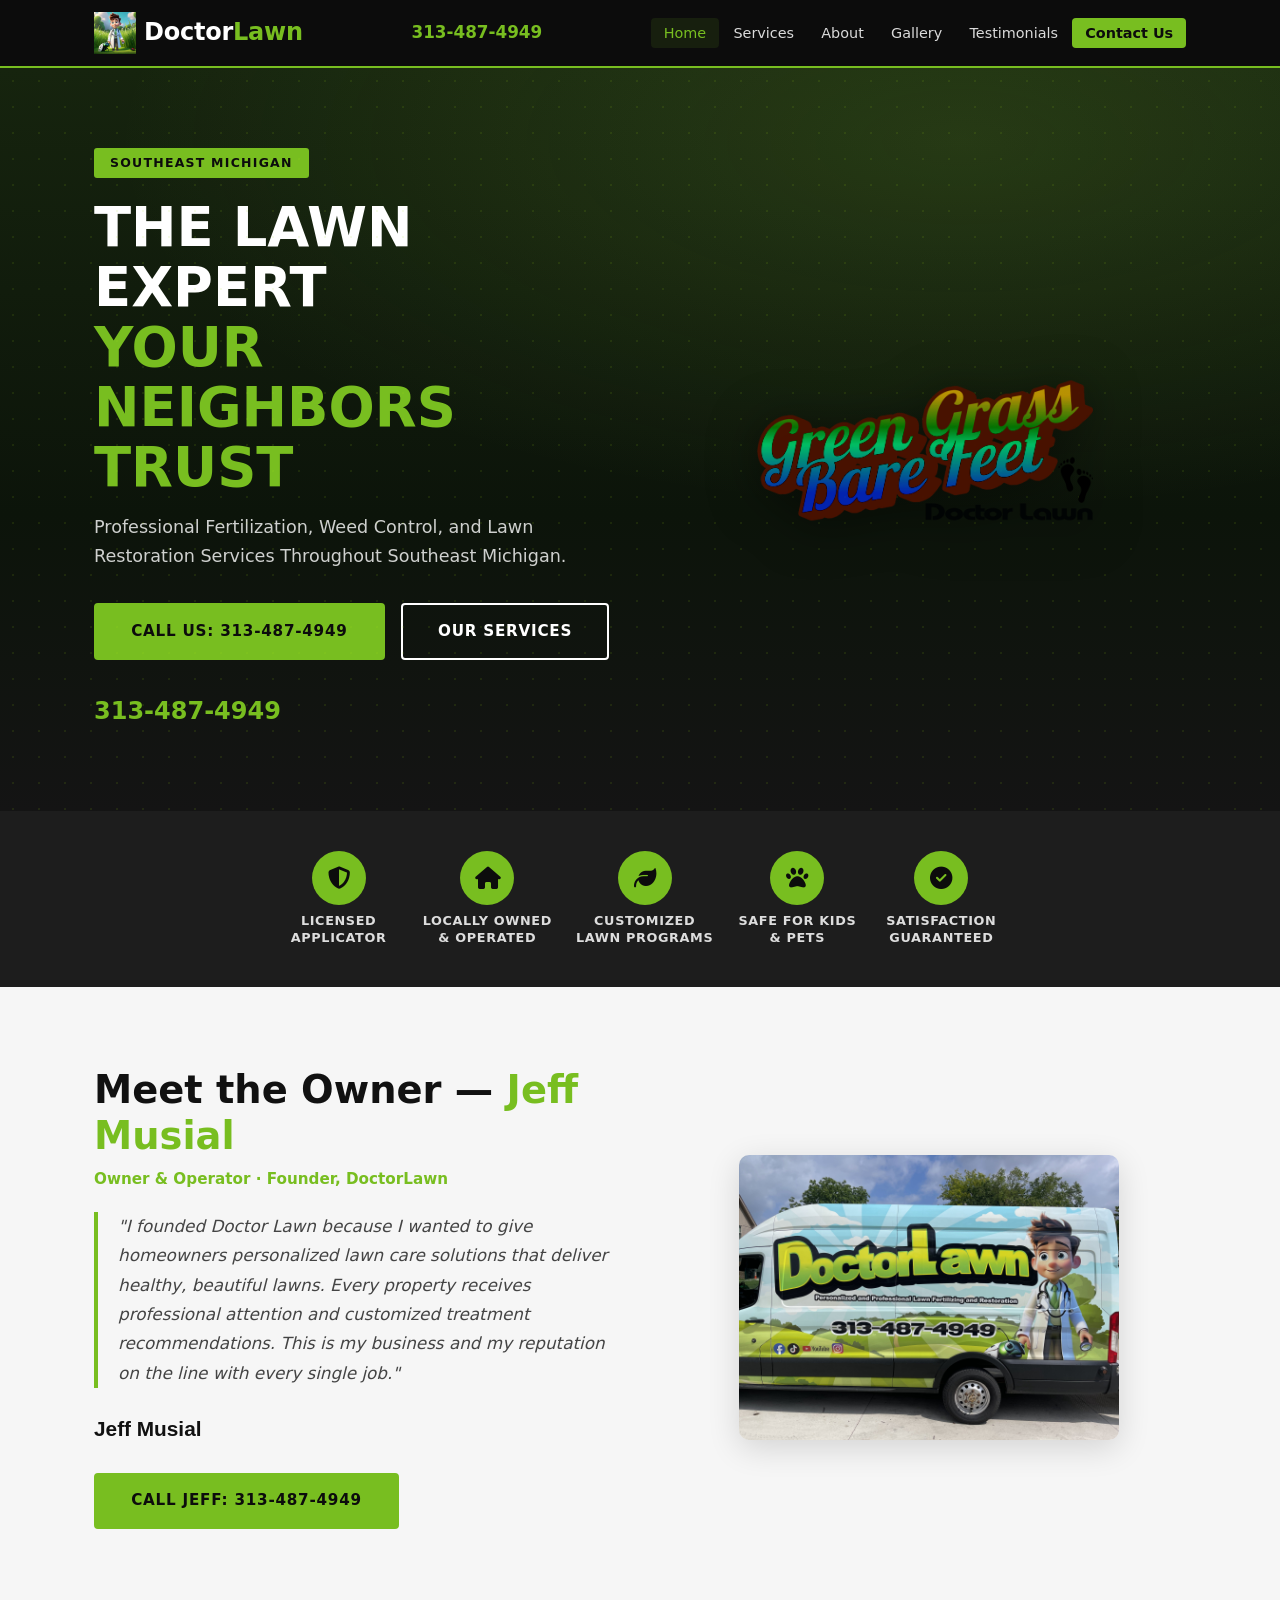
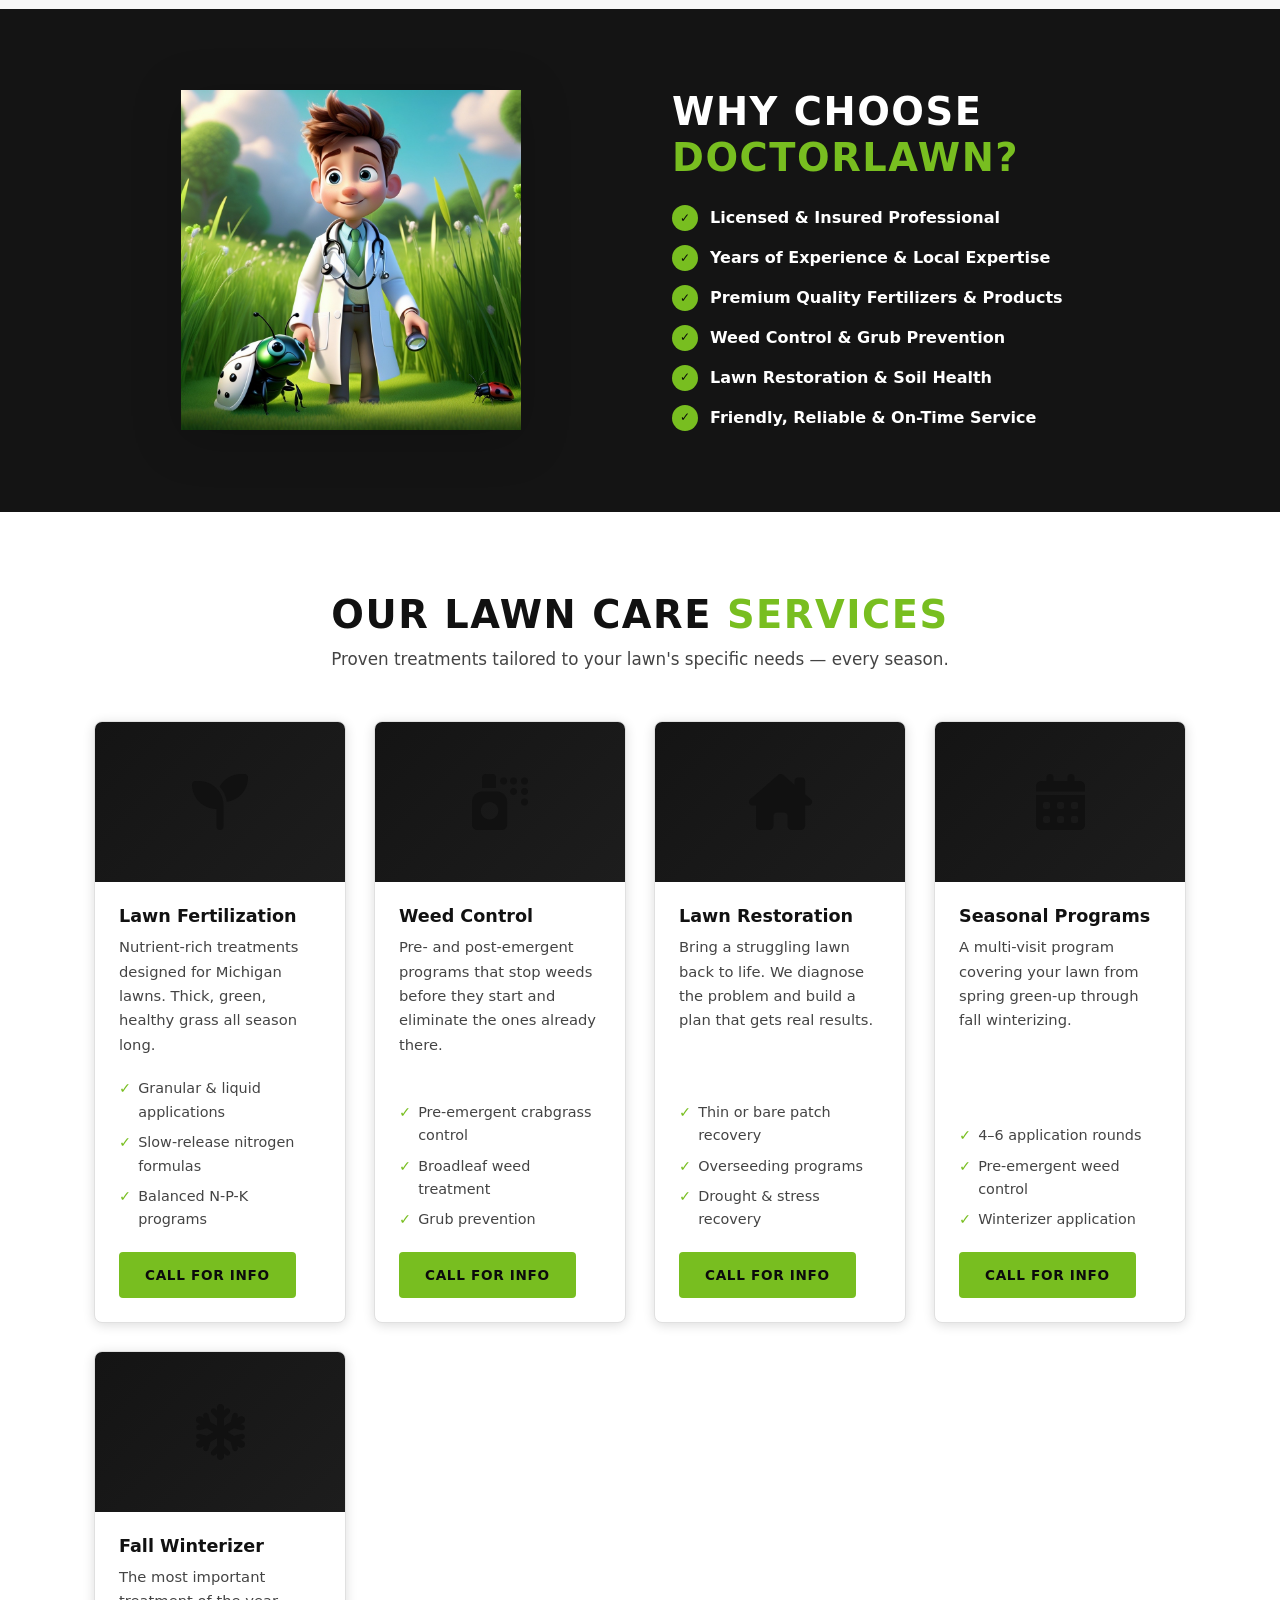
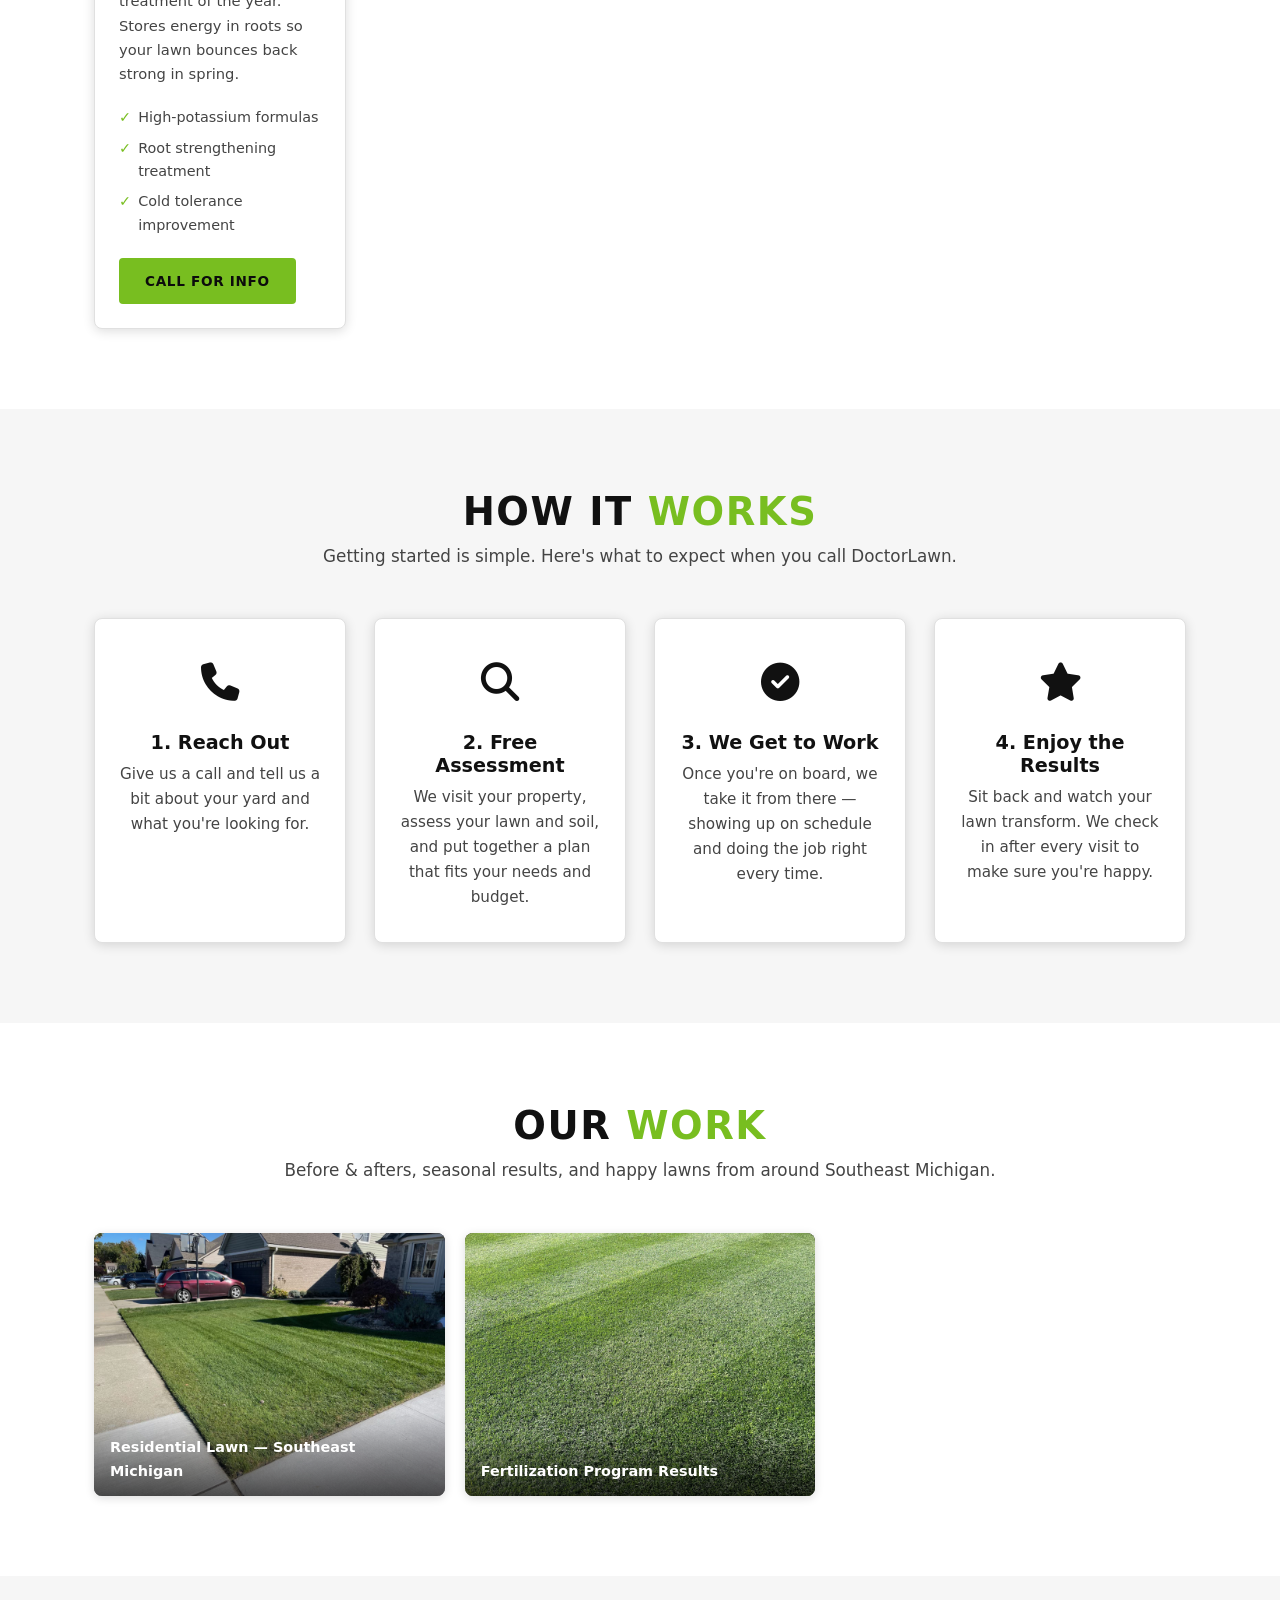
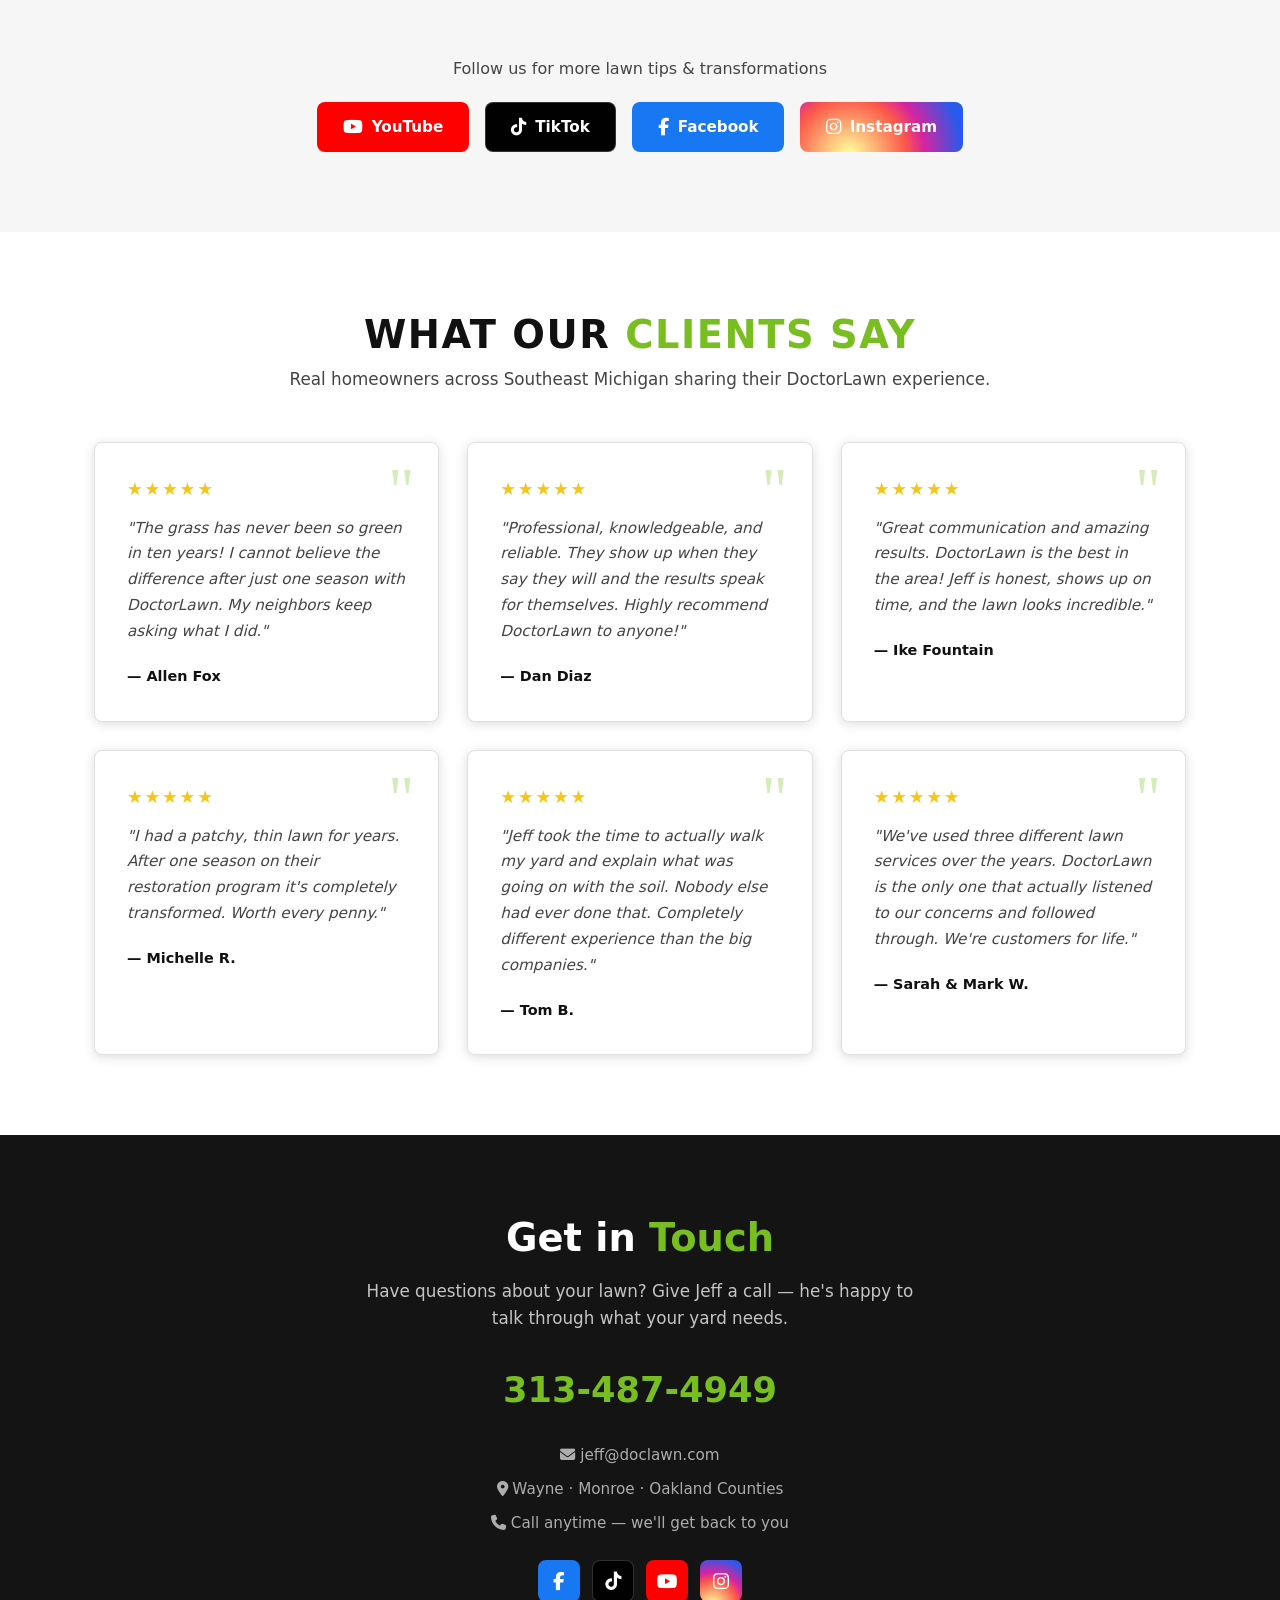
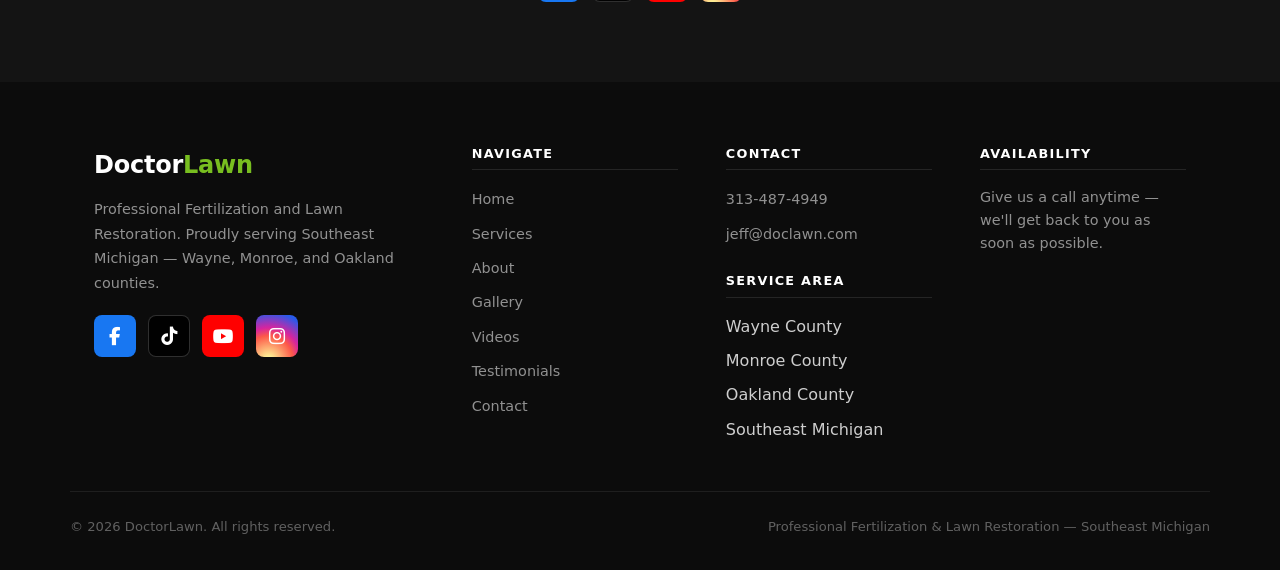
==== index.html @ 805ba4f2 "Removed Placeholders Removed Placeholder photos and Videos." ====
<!DOCTYPE html>
<html lang="en">
<head>
  <meta charset="UTF-8" />
  <meta name="viewport" content="width=device-width, initial-scale=1.0" />
  <title>DoctorLawn – The Lawn Experts Your Neighbors Trust | Southeast Michigan</title>
  <link rel="stylesheet" href="css/style.css" />
  <link rel="stylesheet" href="https://cdnjs.cloudflare.com/ajax/libs/font-awesome/6.5.1/css/all.min.css" />
</head>
<body>

  <!-- NAV -->
  <nav class="navbar" id="navbar">
    <div class="nav-inner">
      <a href="#home" class="nav-logo">
        <img src="images/doctor-mascot.jpg" alt="DoctorLawn" class="logo-mascot" onerror="this.style.display='none'">
        <div class="logo-text">Doctor<span class="logo-accent">Lawn</span></div>
      </a>
      <div class="nav-phone"><a href="tel:+13134874949">313-487-4949</a></div>
      <ul class="nav-links">
        <li><a href="#home" class="active">Home</a></li>
        <li><a href="#services">Services</a></li>
        <li><a href="#about">About</a></li>
        <li><a href="#gallery">Gallery</a></li>
        <li><a href="#testimonials">Testimonials</a></li>
        <li><a href="#contact" class="nav-cta">Contact Us</a></li>
      </ul>
      <button class="nav-toggle" aria-label="Menu">
        <span></span><span></span><span></span>
      </button>
    </div>
  </nav>

  <!-- ─── HOME ──────────────────────────────────────────── -->
  <section class="hero" id="home">
    <div class="container">
      <div class="hero-inner">
        <div class="hero-text">
          <div class="hero-badge">Southeast Michigan</div>
          <h1>The Lawn Expert<br><span>Your Neighbors Trust</span></h1>
          <p class="hero-sub">Professional Fertilization, Weed Control, and Lawn Restoration Services Throughout Southeast Michigan.</p>
          <div class="hero-actions">
            <a href="tel:+13134874949" class="btn btn-green">Call Us: 313-487-4949</a>
            <a href="#services" class="btn btn-outline-white">Our Services</a>
          </div>
          <div class="hero-phone"><a href="tel:+13134874949">313-487-4949</a></div>
        </div>
        <div class="hero-image-side">
          <img src="images/green-grass-bare-feet.png" alt="Green Grass Bare Feet — DoctorLawn" class="hero-tagline-img">
        </div>
      </div>
    </div>
  </section>

  <!-- TRUST BADGES -->
  <div class="trust-strip">
    <div class="container">
      <div class="trust-badges">
        <div class="trust-badge">
          <div class="badge-icon"><i class="fas fa-shield-halved"></i></div>
          <span>Licensed<br>Applicator</span>
        </div>
        <div class="trust-badge">
          <div class="badge-icon"><i class="fas fa-house"></i></div>
          <span>Locally Owned<br>&amp; Operated</span>
        </div>
        <div class="trust-badge">
          <div class="badge-icon"><i class="fas fa-leaf"></i></div>
          <span>Customized<br>Lawn Programs</span>
        </div>
        <div class="trust-badge">
          <div class="badge-icon"><i class="fas fa-paw"></i></div>
          <span>Safe for Kids<br>&amp; Pets</span>
        </div>
        <div class="trust-badge">
          <div class="badge-icon"><i class="fas fa-circle-check"></i></div>
          <span>Satisfaction<br>Guaranteed</span>
        </div>
      </div>
    </div>
  </div>

  <!-- ─── ABOUT ─────────────────────────────────────────── -->
  <section class="owner-section" id="about">
    <div class="container">
      <div class="owner-grid">
        <div class="owner-text-side">
          <h2>Meet the Owner — <span>Jeff Musial</span></h2>
          <div class="owner-title">Owner &amp; Operator · Founder, DoctorLawn</div>
          <p class="owner-quote">
            "I founded Doctor Lawn because I wanted to give homeowners personalized lawn care solutions that deliver healthy, beautiful lawns. Every property receives professional attention and customized treatment recommendations. This is my business and my reputation on the line with every single job."
          </p>
          <div class="owner-sig">Jeff Musial</div>
          <br>
          <a href="tel:+13134874949" class="btn btn-green">Call Jeff: 313-487-4949</a>
        </div>
        <div class="owner-image-side">
          <img src="images/van.jpg" alt="DoctorLawn Service Van">
        </div>
      </div>
    </div>
  </section>

  <!-- WHY CHOOSE (part of About) -->
  <section class="bg-dark">
    <div class="container">
      <div class="why-grid">
        <div class="why-mascot">
          <img src="images/doctor-mascot.jpg" alt="DoctorLawn Mascot" onerror="this.outerHTML='<div class=\'why-mascot-placeholder\'><div class=\'mascot-icon\'><i class=\'fas fa-stethoscope\'></i></div><span>Doctor Mascot<br>(images/doctor-mascot.jpg)</span></div>'">
        </div>
        <div>
          <h2 class="section-title" style="text-align:left; color:#fff;">Why Choose <span class="accent">DoctorLawn?</span></h2>
          <div class="why-list">
            <div class="why-item"><div class="check">✓</div> Licensed &amp; Insured Professional</div>
            <div class="why-item"><div class="check">✓</div> Years of Experience &amp; Local Expertise</div>
            <div class="why-item"><div class="check">✓</div> Premium Quality Fertilizers &amp; Products</div>
            <div class="why-item"><div class="check">✓</div> Weed Control &amp; Grub Prevention</div>
            <div class="why-item"><div class="check">✓</div> Lawn Restoration &amp; Soil Health</div>
            <div class="why-item"><div class="check">✓</div> Friendly, Reliable &amp; On-Time Service</div>
          </div>
        </div>
      </div>
    </div>
  </section>

  <!-- ─── SERVICES ──────────────────────────────────────── -->
  <section id="services">
    <div class="container">
      <h2 class="section-title">Our Lawn Care <span class="accent">Services</span></h2>
      <p class="section-subtitle">Proven treatments tailored to your lawn's specific needs — every season.</p>
      <div class="services-grid">

        <div class="service-card">
          <div class="service-thumb"><i class="fas fa-seedling"></i></div>
          <div class="service-body">
            <h3>Lawn Fertilization</h3>
            <p>Nutrient-rich treatments designed for Michigan lawns. Thick, green, healthy grass all season long.</p>
            <ul class="service-list">
              <li>Granular &amp; liquid applications</li>
              <li>Slow-release nitrogen formulas</li>
              <li>Balanced N-P-K programs</li>
            </ul>
            <a href="tel:+13134874949" class="btn btn-green">Call for Info</a>
          </div>
        </div>

        <div class="service-card">
          <div class="service-thumb"><i class="fas fa-spray-can"></i></div>
          <div class="service-body">
            <h3>Weed Control</h3>
            <p>Pre- and post-emergent programs that stop weeds before they start and eliminate the ones already there.</p>
            <ul class="service-list">
              <li>Pre-emergent crabgrass control</li>
              <li>Broadleaf weed treatment</li>
              <li>Grub prevention</li>
            </ul>
            <a href="tel:+13134874949" class="btn btn-green">Call for Info</a>
          </div>
        </div>

        <div class="service-card">
          <div class="service-thumb"><i class="fas fa-house-chimney"></i></div>
          <div class="service-body">
            <h3>Lawn Restoration</h3>
            <p>Bring a struggling lawn back to life. We diagnose the problem and build a plan that gets real results.</p>
            <ul class="service-list">
              <li>Thin or bare patch recovery</li>
              <li>Overseeding programs</li>
              <li>Drought &amp; stress recovery</li>
            </ul>
            <a href="tel:+13134874949" class="btn btn-green">Call for Info</a>
          </div>
        </div>

        <div class="service-card">
          <div class="service-thumb"><i class="fas fa-calendar-days"></i></div>
          <div class="service-body">
            <h3>Seasonal Programs</h3>
            <p>A multi-visit program covering your lawn from spring green-up through fall winterizing.</p>
            <ul class="service-list">
              <li>4–6 application rounds</li>
              <li>Pre-emergent weed control</li>
              <li>Winterizer application</li>
            </ul>
            <a href="tel:+13134874949" class="btn btn-green">Call for Info</a>
          </div>
        </div>

        <div class="service-card">
          <div class="service-thumb"><i class="fas fa-snowflake"></i></div>
          <div class="service-body">
            <h3>Fall Winterizer</h3>
            <p>The most important treatment of the year. Stores energy in roots so your lawn bounces back strong in spring.</p>
            <ul class="service-list">
              <li>High-potassium formulas</li>
              <li>Root strengthening treatment</li>
              <li>Cold tolerance improvement</li>
            </ul>
            <a href="tel:+13134874949" class="btn btn-green">Call for Info</a>
          </div>
        </div>

      </div>
    </div>
  </section>

  <!-- HOW IT WORKS -->
  <section class="bg-gray">
    <div class="container">
      <h2 class="section-title">How It <span class="accent">Works</span></h2>
      <p class="section-subtitle">Getting started is simple. Here's what to expect when you call DoctorLawn.</p>
      <div class="features-grid">
        <div class="feature-card">
          <div class="feature-icon"><i class="fas fa-phone"></i></div>
          <h3>1. Reach Out</h3>
          <p>Give us a call and tell us a bit about your yard and what you're looking for.</p>
        </div>
        <div class="feature-card">
          <div class="feature-icon"><i class="fas fa-magnifying-glass"></i></div>
          <h3>2. Free Assessment</h3>
          <p>We visit your property, assess your lawn and soil, and put together a plan that fits your needs and budget.</p>
        </div>
        <div class="feature-card">
          <div class="feature-icon"><i class="fas fa-circle-check"></i></div>
          <h3>3. We Get to Work</h3>
          <p>Once you're on board, we take it from there — showing up on schedule and doing the job right every time.</p>
        </div>
        <div class="feature-card">
          <div class="feature-icon"><i class="fas fa-star"></i></div>
          <h3>4. Enjoy the Results</h3>
          <p>Sit back and watch your lawn transform. We check in after every visit to make sure you're happy.</p>
        </div>
      </div>
    </div>
  </section>

  <!-- ─── GALLERY ────────────────────────────────────────── -->
  <section id="gallery">
    <div class="container">
      <h2 class="section-title">Our <span class="accent">Work</span></h2>
      <p class="section-subtitle">Before &amp; afters, seasonal results, and happy lawns from around Southeast Michigan.</p>
      <div class="gallery-grid">
        <div class="gallery-item gallery-item--photo">
          <img src="images/gallery-1.jpg" alt="Healthy residential lawn — DoctorLawn">
          <div class="gallery-caption">Residential Lawn — Southeast Michigan</div>
        </div>
        <div class="gallery-item gallery-item--photo">
          <img src="images/gallery-2.jpg" alt="Lush green lawn results — DoctorLawn">
          <div class="gallery-caption">Fertilization Program Results</div>
        </div>
        <!--
        <div class="gallery-item">
          <i class="fas fa-image"></i>
          <div class="gallery-caption">Residential Lawn — Week 6</div>
        </div>
        <div class="gallery-item">
          <i class="fas fa-image"></i>
          <div class="gallery-caption">Weed Control Results</div>
        </div>
        <div class="gallery-item">
          <i class="fas fa-image"></i>
          <div class="gallery-caption">Lawn Restoration — 8 Week Progress</div>
        </div>
        <div class="gallery-item">
          <i class="fas fa-image"></i>
          <div class="gallery-caption">Fall Winterizer — Ready for Spring</div>
        </div>
        <div class="gallery-item">
          <i class="fas fa-image"></i>
          <div class="gallery-caption">New Client — End of First Season</div>
        </div>
        <div class="gallery-item">
          <i class="fas fa-image"></i>
          <div class="gallery-caption">Summer Stress Recovery</div>
        </div>
        -->
      </div>
    </div>
  </section>

  <!-- ─── VIDEOS (placeholder content — hidden until real videos are ready) ───
  <section class="bg-gray" id="videos">
    <div class="container">
      <h2 class="section-title">See Our <span class="accent">Work in Action</span></h2>
      <p class="section-subtitle">Watch lawn transformations and tips from the DoctorLawn team.</p>
      <div class="video-grid">
        To add a real YouTube video, replace the inner div with:
             <iframe src="https://www.youtube.com/embed/YOUR_VIDEO_ID" allowfullscreen></iframe>
        <div class="video-thumb">
          <div class="video-placeholder">
            <div class="play-btn">▶</div>
            <span>Lawn Transformation<br>Step by Step</span>
          </div>
        </div>
        <div class="video-thumb">
          <div class="video-placeholder">
            <div class="play-btn">▶</div>
            <span>Fertilization Process<br>How We Do It</span>
          </div>
        </div>
        <div class="video-thumb">
          <div class="video-placeholder">
            <div class="play-btn">▶</div>
            <span>Spring Lawn Care Tips<br>From Jeff</span>
          </div>
        </div>
        <div class="video-thumb">
          <div class="video-placeholder">
            <div class="play-btn">▶</div>
            <span>Weed Control<br>Before &amp; After</span>
          </div>
        </div>
        <div class="video-thumb">
          <div class="video-placeholder">
            <div class="play-btn">▶</div>
            <span>Customer Testimonial<br>Wayne County</span>
          </div>
        </div>
        <div class="video-thumb">
          <div class="video-placeholder">
            <div class="play-btn">▶</div>
            <span>Fall Winterizer<br>Why It Matters</span>
          </div>
        </div>
      </div>
    </div>
  </section>
  -->

  <!-- ─── SOCIAL FOLLOW ──────────────────────────────────── -->
  <section class="bg-gray">
    <div class="container" style="text-align:center;">
      <p style="color:var(--text-mid); margin-bottom:1.25rem;">Follow us for more lawn tips &amp; transformations</p>
      <div class="social-follow-btns">
        <a href="https://www.youtube.com/@DoctorLawnfertilizing" class="social-follow-btn yt" target="_blank" rel="noopener"><i class="fab fa-youtube"></i> YouTube</a>
        <a href="https://www.tiktok.com/@doctorlawnjeff" class="social-follow-btn tt" target="_blank" rel="noopener"><i class="fab fa-tiktok"></i> TikTok</a>
        <a href="https://www.facebook.com/profile.php?id=61556642195997" class="social-follow-btn fb" target="_blank" rel="noopener"><i class="fab fa-facebook-f"></i> Facebook</a>
        <a href="https://www.instagram.com/doctorlawnjeff/" class="social-follow-btn ig" target="_blank" rel="noopener"><i class="fab fa-instagram"></i> Instagram</a>
      </div>
    </div>
  </section>

  <!-- ─── TESTIMONIALS ──────────────────────────────────── -->
  <section id="testimonials">
    <div class="container">
      <h2 class="section-title">What Our <span class="accent">Clients Say</span></h2>
      <p class="section-subtitle">Real homeowners across Southeast Michigan sharing their DoctorLawn experience.</p>
      <div class="testimonials-grid">

        <div class="testimonial-card">
          <div class="testimonial-stars">★★★★★</div>
          <p class="testimonial-text">"The grass has never been so green in ten years! I cannot believe the difference after just one season with DoctorLawn. My neighbors keep asking what I did."</p>
          <div class="testimonial-author">— Allen Fox</div>
        </div>

        <div class="testimonial-card">
          <div class="testimonial-stars">★★★★★</div>
          <p class="testimonial-text">"Professional, knowledgeable, and reliable. They show up when they say they will and the results speak for themselves. Highly recommend DoctorLawn to anyone!"</p>
          <div class="testimonial-author">— Dan Diaz</div>
        </div>

        <div class="testimonial-card">
          <div class="testimonial-stars">★★★★★</div>
          <p class="testimonial-text">"Great communication and amazing results. DoctorLawn is the best in the area! Jeff is honest, shows up on time, and the lawn looks incredible."</p>
          <div class="testimonial-author">— Ike Fountain</div>
        </div>

        <div class="testimonial-card">
          <div class="testimonial-stars">★★★★★</div>
          <p class="testimonial-text">"I had a patchy, thin lawn for years. After one season on their restoration program it's completely transformed. Worth every penny."</p>
          <div class="testimonial-author">— Michelle R.</div>
        </div>

        <div class="testimonial-card">
          <div class="testimonial-stars">★★★★★</div>
          <p class="testimonial-text">"Jeff took the time to actually walk my yard and explain what was going on with the soil. Nobody else had ever done that. Completely different experience than the big companies."</p>
          <div class="testimonial-author">— Tom B.</div>
        </div>

        <div class="testimonial-card">
          <div class="testimonial-stars">★★★★★</div>
          <p class="testimonial-text">"We've used three different lawn services over the years. DoctorLawn is the only one that actually listened to our concerns and followed through. We're customers for life."</p>
          <div class="testimonial-author">— Sarah &amp; Mark W.</div>
        </div>

      </div>
    </div>
  </section>

  <!-- ─── CONTACT ────────────────────────────────────────── -->
  <section class="eval-section" id="contact">
    <div class="container">
      <div class="contact-info-block">
        <h2>Get in <span>Touch</span></h2>
        <p>Have questions about your lawn? Give Jeff a call — he's happy to talk through what your yard needs.</p>
        <div class="phone-big"><a href="tel:+13134874949">313-487-4949</a></div>
        <div class="contact-details">
          <a href="mailto:jeff@doclawn.com"><i class="fas fa-envelope"></i> jeff@doclawn.com</a>
          <span><i class="fas fa-location-dot"></i> Wayne · Monroe · Oakland Counties</span>
          <span><i class="fas fa-phone"></i> Call anytime — we'll get back to you</span>
        </div>
        <div class="social-links" style="margin-top:1.5rem; justify-content:center;">
          <a href="https://www.facebook.com/profile.php?id=61556642195997" class="social-link fb" aria-label="Facebook" target="_blank" rel="noopener"><i class="fab fa-facebook-f"></i></a>
          <a href="https://www.tiktok.com/@doctorlawnjeff" class="social-link tt" aria-label="TikTok" target="_blank" rel="noopener"><i class="fab fa-tiktok"></i></a>
          <a href="https://www.youtube.com/@DoctorLawnfertilizing" class="social-link yt" aria-label="YouTube" target="_blank" rel="noopener"><i class="fab fa-youtube"></i></a>
          <a href="https://www.instagram.com/doctorlawnjeff/" class="social-link ig" aria-label="Instagram" target="_blank" rel="noopener"><i class="fab fa-instagram"></i></a>
        </div>
      </div>
    </div>
  </section>

  <!-- FOOTER -->
  <footer class="footer">
    <div class="footer-inner container">
      <div class="footer-brand">
        <div class="logo-text">Doctor<span class="logo-accent">Lawn</span></div>
        <p>Professional Fertilization and Lawn Restoration. Proudly serving Southeast Michigan — Wayne, Monroe, and Oakland counties.</p>
        <div class="social-links">
          <a href="https://www.facebook.com/profile.php?id=61556642195997" class="social-link fb" aria-label="Facebook" target="_blank" rel="noopener"><i class="fab fa-facebook-f"></i></a>
          <a href="https://www.tiktok.com/@doctorlawnjeff" class="social-link tt" aria-label="TikTok" target="_blank" rel="noopener"><i class="fab fa-tiktok"></i></a>
          <a href="https://www.youtube.com/@DoctorLawnfertilizing" class="social-link yt" aria-label="YouTube" target="_blank" rel="noopener"><i class="fab fa-youtube"></i></a>
          <a href="https://www.instagram.com/doctorlawnjeff/" class="social-link ig" aria-label="Instagram" target="_blank" rel="noopener"><i class="fab fa-instagram"></i></a>
        </div>
      </div>
      <div class="footer-col">
        <h4>Navigate</h4>
        <ul>
          <li><a href="#home">Home</a></li>
          <li><a href="#services">Services</a></li>
          <li><a href="#about">About</a></li>
          <li><a href="#gallery">Gallery</a></li>
          <li><a href="#videos">Videos</a></li>
          <li><a href="#testimonials">Testimonials</a></li>
          <li><a href="#contact">Contact</a></li>
        </ul>
      </div>
      <div class="footer-col">
        <h4>Contact</h4>
        <ul>
          <li><a href="tel:+13134874949">313-487-4949</a></li>
          <li><a href="mailto:jeff@doclawn.com">jeff@doclawn.com</a></li>
        </ul>
        <br>
        <h4>Service Area</h4>
        <ul>
          <li>Wayne County</li>
          <li>Monroe County</li>
          <li>Oakland County</li>
          <li>Southeast Michigan</li>
        </ul>
      </div>
      <div class="footer-col">
        <h4>Availability</h4>
        <p style="color:rgba(255,255,255,0.55); font-size:0.9rem; line-height:1.6;">Give us a call anytime — we'll get back to you as soon as possible.</p>
      </div>
    </div>
    <div class="footer-bottom">
      <span>&copy; 2026 DoctorLawn. All rights reserved.</span>
      <span>Professional Fertilization &amp; Lawn Restoration — Southeast Michigan</span>
    </div>
  </footer>

  <script src="js/main.js"></script>
</body>
</html>
---- css/style.css ----
/* ── Reset & Base ─────────────────────────────────────── */
*, *::before, *::after { box-sizing: border-box; margin: 0; padding: 0; }

:root {
  --green:        #78BE20;
  --green-hover:  #69aa1c;
  --green-dark:   #4d8a14;
  --black:        #0c0c0c;
  --dark:         #141414;
  --dark-2:       #1d1d1d;
  --dark-3:       #2a2a2a;
  --white:        #ffffff;
  --off-white:    #f6f6f6;
  --gray:         #f0f0f0;
  --text:         #111111;
  --text-mid:     #444444;
  --text-light:   #888888;
  --border:       #e0e0e0;
  --shadow:       rgba(0,0,0,0.14);
}

html { scroll-behavior: smooth; overflow-x: hidden; }

body {
  font-family: 'Segoe UI', system-ui, sans-serif;
  background: var(--white);
  color: var(--text);
  line-height: 1.65;
  overflow-x: hidden;
}

a { color: inherit; text-decoration: none; }
img { display: block; max-width: 100%; }
ul { list-style: none; }

/* ── Typography ───────────────────────────────────────── */
h1, h2, h3, h4 { line-height: 1.2; font-weight: 800; }
h1 { font-size: clamp(2rem, 5vw, 3.4rem); }
h2 { font-size: clamp(1.6rem, 3vw, 2.4rem); }
h3 { font-size: 1.2rem; }

.section-title {
  text-align: center;
  color: var(--text);
  margin-bottom: 0.5rem;
  text-transform: uppercase;
  letter-spacing: 0.04em;
}
.section-subtitle {
  text-align: center;
  color: var(--text-mid);
  margin-bottom: 3rem;
  font-size: 1.05rem;
}
.section-title .accent { color: var(--green); }

/* ── Layout ───────────────────────────────────────────── */
.container { max-width: 1140px; margin: 0 auto; padding: 0 1.5rem; }
section { padding: 5rem 0; }
section.bg-gray { background: var(--off-white); }
section.bg-dark { background: var(--dark); color: var(--white); }

/* Offset anchor scroll so sections land below the sticky navbar */
section[id] { scroll-margin-top: 68px; }

/* ── Buttons ──────────────────────────────────────────── */
.btn {
  display: inline-block;
  padding: 0.85rem 2.2rem;
  border-radius: 4px;
  font-weight: 700;
  font-size: 0.95rem;
  cursor: pointer;
  transition: background 0.2s, transform 0.1s;
  text-transform: uppercase;
  letter-spacing: 0.05em;
}
.btn:active { transform: scale(0.98); }
.btn-green {
  background: var(--green);
  color: var(--black);
  border: 2px solid var(--green);
}
.btn-green:hover { background: var(--green-hover); border-color: var(--green-hover); }
.btn-outline-white {
  background: transparent;
  color: var(--white);
  border: 2px solid var(--white);
}
.btn-outline-white:hover { background: var(--white); color: var(--black); }
.btn-outline-green {
  background: transparent;
  color: var(--green);
  border: 2px solid var(--green);
}
.btn-outline-green:hover { background: var(--green); color: var(--black); }

/* ── Navigation ───────────────────────────────────────── */
.navbar {
  position: sticky;
  top: 0;
  z-index: 200;
  background: var(--black);
  border-bottom: 2px solid var(--green);
}
.nav-inner {
  display: flex;
  align-items: center;
  justify-content: space-between;
  padding: 0.75rem 1.5rem;
  max-width: 1140px;
  margin: 0 auto;
  gap: 1rem;
}
.nav-logo {
  display: flex;
  align-items: center;
  gap: 0.5rem;
  flex-shrink: 0;
}
.nav-logo .logo-mascot {
  height: 42px;
  width: auto;
}
.logo-text {
  font-size: 1.5rem;
  font-weight: 800;
  color: var(--white);
  letter-spacing: -0.01em;
}
.logo-text .logo-accent { color: var(--green); }
.nav-phone {
  font-weight: 700;
  font-size: 1.05rem;
  color: var(--green);
  flex-shrink: 0;
}
.nav-phone a { color: var(--green); }
.nav-links {
  display: flex;
  gap: 0.1rem;
  align-items: center;
}
.nav-links a {
  padding: 0.45rem 0.8rem;
  border-radius: 4px;
  color: rgba(255,255,255,0.85);
  font-weight: 500;
  font-size: 0.9rem;
  transition: color 0.2s, background 0.2s;
  white-space: nowrap;
}
.nav-links a:hover, .nav-links a.active {
  color: var(--green);
  background: rgba(120,190,32,0.1);
}
.nav-cta {
  background: var(--green) !important;
  color: var(--black) !important;
  font-weight: 700 !important;
  border-radius: 4px;
}
.nav-cta:hover { background: var(--green-hover) !important; }

/* Hamburger */
.nav-toggle {
  display: none;
  flex-direction: column;
  gap: 5px;
  background: none;
  border: none;
  cursor: pointer;
  padding: 4px;
  flex-shrink: 0;
}
.nav-toggle span {
  display: block;
  width: 26px;
  height: 2px;
  background: var(--white);
  border-radius: 2px;
  transition: transform 0.2s, opacity 0.2s;
}

/* ── Hero ─────────────────────────────────────────────── */
.hero {
  position: relative;
  background:
    radial-gradient(120% 90% at 75% 10%, rgba(141,198,63,.15), transparent 55%),
    linear-gradient(180deg, #16240e 0%, #0c140a 60%, var(--dark) 100%);
  color: var(--white);
  padding: 5rem 0;
  min-height: 560px;
  display: flex;
  align-items: center;
  overflow: hidden;
}
.hero::before {
  content: '';
  position: absolute;
  inset: 0;
  background-image: radial-gradient(rgba(164,224,18,.10) 1px, transparent 1px);
  background-size: 26px 26px;
  pointer-events: none;
}
.hero-inner {
  display: grid;
  grid-template-columns: 1fr 1fr;
  gap: 3rem;
  align-items: center;
}
.hero-badge {
  display: inline-block;
  background: var(--green);
  color: var(--black);
  font-size: 0.78rem;
  font-weight: 700;
  letter-spacing: 0.1em;
  text-transform: uppercase;
  padding: 0.3rem 1rem;
  border-radius: 3px;
  margin-bottom: 1.25rem;
}
.hero h1 {
  color: var(--white);
  margin-bottom: 1rem;
  text-transform: uppercase;
  line-height: 1.1;
}
.hero h1 span { color: var(--green); }
.hero-sub {
  font-size: 1.1rem;
  color: rgba(255,255,255,0.8);
  margin-bottom: 2rem;
  max-width: 500px;
}
.hero-actions { display: flex; gap: 1rem; flex-wrap: wrap; }
.hero-phone {
  margin-top: 2rem;
  font-size: 1.5rem;
  font-weight: 800;
  color: var(--green);
}
.hero-phone a { color: var(--green); }
.hero-image-side {
  display: flex;
  justify-content: center;
  align-items: center;
}
.hero-tagline-img {
  max-width: 420px;
  width: 100%;
  filter: drop-shadow(0 6px 24px rgba(0,0,0,0.5));
}

/* ── Trust Strip ──────────────────────────────────────── */
.trust-strip {
  background: var(--dark-2);
  padding: 2.5rem 0;
}
.trust-badges {
  display: flex;
  justify-content: center;
  gap: 1.5rem;
  flex-wrap: wrap;
}
.trust-badge {
  display: flex;
  flex-direction: column;
  align-items: center;
  gap: 0.5rem;
  text-align: center;
  color: var(--white);
  min-width: 120px;
}
.trust-badge .badge-icon {
  width: 54px;
  height: 54px;
  border-radius: 50%;
  background: var(--green);
  display: flex;
  align-items: center;
  justify-content: center;
  font-size: 1.4rem;
  color: var(--black);
  flex-shrink: 0;
}
.trust-badge span {
  font-size: 0.8rem;
  font-weight: 600;
  text-transform: uppercase;
  letter-spacing: 0.05em;
  color: rgba(255,255,255,0.85);
  line-height: 1.3;
}

/* ── Why Choose ───────────────────────────────────────── */
.why-grid {
  display: grid;
  grid-template-columns: 1fr 1fr;
  gap: 4rem;
  align-items: center;
}
.why-mascot {
  display: flex;
  justify-content: center;
}
.why-mascot img {
  max-width: 340px;
  width: 100%;
  filter: drop-shadow(0 8px 24px rgba(0,0,0,0.18));
}
.why-mascot-placeholder {
  width: 280px;
  height: 340px;
  background: linear-gradient(135deg, var(--dark-2), var(--dark-3));
  border-radius: 12px;
  border: 2px dashed rgba(120,190,32,0.4);
  display: flex;
  flex-direction: column;
  align-items: center;
  justify-content: center;
  gap: 1rem;
  color: rgba(255,255,255,0.4);
  font-size: 0.85rem;
  text-align: center;
  padding: 1.5rem;
}
.why-mascot-placeholder .mascot-icon { font-size: 4rem; }
.why-list { display: flex; flex-direction: column; gap: 0.85rem; margin-top: 1.5rem; }
.why-item {
  display: flex;
  align-items: center;
  gap: 0.75rem;
  font-size: 1rem;
  font-weight: 600;
  color: var(--white);
}
.why-item .check {
  width: 26px;
  height: 26px;
  border-radius: 50%;
  background: var(--green);
  display: flex;
  align-items: center;
  justify-content: center;
  font-size: 0.75rem;
  color: var(--black);
  font-weight: 800;
  flex-shrink: 0;
}

/* ── Owner Section ────────────────────────────────────── */
.owner-section {
  background: var(--off-white);
  padding: 5rem 0;
}
.owner-grid {
  display: grid;
  grid-template-columns: 1fr 1fr;
  gap: 4rem;
  align-items: center;
}
.owner-text-side h2 { color: var(--text); margin-bottom: 0.5rem; }
.owner-text-side h2 span { color: var(--green); }
.owner-name { font-size: 1.5rem; font-weight: 800; color: var(--text); margin-bottom: 0.2rem; }
.owner-title { color: var(--green); font-weight: 600; font-size: 0.95rem; margin-bottom: 1.25rem; }
.owner-quote {
  font-size: 1.05rem;
  color: var(--text-mid);
  line-height: 1.75;
  font-style: italic;
  border-left: 4px solid var(--green);
  padding-left: 1.25rem;
  margin-bottom: 1.5rem;
}
.owner-sig {
  font-family: 'Segoe Script', cursive, sans-serif;
  font-size: 1.3rem;
  color: var(--text);
  font-weight: 600;
}
.owner-image-side { display: flex; justify-content: center; }
.owner-image-side img { max-width: 380px; width: 100%; border-radius: 10px; box-shadow: 0 8px 32px var(--shadow); }

/* ── Feature Cards ────────────────────────────────────── */
.features-grid {
  display: grid;
  grid-template-columns: repeat(auto-fit, minmax(220px, 1fr));
  gap: 1.75rem;
}
.feature-card {
  background: var(--white);
  border: 1px solid var(--border);
  border-radius: 8px;
  padding: 2rem 1.5rem;
  text-align: center;
  box-shadow: 0 2px 12px var(--shadow);
  transition: transform 0.2s, box-shadow 0.2s;
}
.feature-card:hover { transform: translateY(-4px); box-shadow: 0 8px 24px var(--shadow); }
.feature-icon { font-size: 2.4rem; margin-bottom: 1rem; }
.feature-card h3 { color: var(--text); margin-bottom: 0.5rem; }
.feature-card p { color: var(--text-mid); font-size: 0.95rem; }

/* ── Service Cards ────────────────────────────────────── */
.services-grid {
  display: grid;
  grid-template-columns: repeat(auto-fit, minmax(240px, 1fr));
  gap: 1.75rem;
}
.service-card {
  background: var(--white);
  border: 1px solid var(--border);
  border-radius: 8px;
  overflow: hidden;
  box-shadow: 0 2px 12px var(--shadow);
  transition: transform 0.2s, box-shadow 0.2s;
  display: flex;
  flex-direction: column;
}
.service-card:hover { transform: translateY(-4px); box-shadow: 0 8px 28px var(--shadow); }
.service-thumb {
  background: linear-gradient(135deg, var(--dark), var(--dark-2));
  height: 160px;
  display: flex;
  align-items: center;
  justify-content: center;
  font-size: 3.5rem;
  position: relative;
  overflow: hidden;
}
.service-thumb img {
  width: 100%;
  height: 100%;
  object-fit: cover;
  position: absolute;
  inset: 0;
}
.service-body { padding: 1.5rem; flex: 1; display: flex; flex-direction: column; }
.service-body h3 { color: var(--text); margin-bottom: 0.5rem; font-size: 1.1rem; }
.service-body p { color: var(--text-mid); font-size: 0.92rem; margin-bottom: 1.25rem; flex: 1; }
.service-body .btn { align-self: flex-start; padding: 0.6rem 1.5rem; font-size: 0.85rem; }

/* ── Testimonials ─────────────────────────────────────── */
.testimonials-grid {
  display: grid;
  grid-template-columns: repeat(auto-fit, minmax(280px, 1fr));
  gap: 1.75rem;
}
.testimonial-card {
  background: var(--white);
  border: 1px solid var(--border);
  border-radius: 8px;
  padding: 2rem;
  box-shadow: 0 2px 12px var(--shadow);
  position: relative;
}
.testimonial-stars { color: #f5c518; font-size: 1.1rem; margin-bottom: 0.75rem; letter-spacing: 0.1em; }
.testimonial-text { color: var(--text-mid); font-size: 0.95rem; line-height: 1.7; margin-bottom: 1.25rem; font-style: italic; }
.testimonial-author { font-weight: 700; color: var(--text); font-size: 0.9rem; }
.testimonial-card::before {
  content: '"';
  position: absolute;
  top: 1rem;
  right: 1.5rem;
  font-size: 4rem;
  color: var(--green);
  font-family: Georgia, serif;
  line-height: 1;
  opacity: 0.3;
}

/* ── Eval Form (Homepage) ─────────────────────────────── */
.eval-section {
  background: var(--dark);
  color: var(--white);
  padding: 5rem 0;
}
.contact-info-block {
  max-width: 560px;
  margin: 0 auto;
  text-align: center;
}
.contact-info-block h2 { color: var(--white); margin-bottom: 1rem; }
.contact-info-block h2 span { color: var(--green); }
.contact-info-block > p { color: rgba(255,255,255,0.75); font-size: 1.05rem; margin-bottom: 1.75rem; }
.contact-info-block .phone-big { font-size: 2.2rem; font-weight: 800; color: var(--green); margin-bottom: 1.5rem; }
.contact-info-block .phone-big a { color: var(--green); }
.contact-details {
  display: flex;
  flex-direction: column;
  gap: 0.55rem;
  align-items: center;
}
.contact-details a,
.contact-details span { color: rgba(255,255,255,0.65); font-size: 0.95rem; }
.contact-details a:hover { color: var(--green); }

/* ── Video Grid ───────────────────────────────────────── */
.video-grid {
  display: grid;
  grid-template-columns: repeat(auto-fill, minmax(300px, 1fr));
  gap: 1.5rem;
}
.video-thumb {
  background: var(--dark-2);
  border-radius: 8px;
  overflow: hidden;
  aspect-ratio: 16/9;
  position: relative;
  cursor: pointer;
  box-shadow: 0 2px 12px var(--shadow);
  transition: transform 0.2s;
}
.video-thumb:hover { transform: translateY(-3px); }
.video-thumb iframe {
  position: absolute;
  inset: 0;
  width: 100%;
  height: 100%;
  border: none;
}
.video-placeholder {
  position: absolute;
  inset: 0;
  display: flex;
  flex-direction: column;
  align-items: center;
  justify-content: center;
  gap: 0.75rem;
  color: rgba(255,255,255,0.6);
  font-size: 0.85rem;
  text-align: center;
  padding: 1rem;
}
.video-placeholder .play-btn {
  width: 56px;
  height: 56px;
  border-radius: 50%;
  background: var(--green);
  display: flex;
  align-items: center;
  justify-content: center;
  font-size: 1.4rem;
  color: var(--black);
}

/* ── Gallery ──────────────────────────────────────────── */
.gallery-grid {
  display: grid;
  grid-template-columns: repeat(auto-fill, minmax(280px, 1fr));
  gap: 1.25rem;
}
.gallery-item {
  border-radius: 8px;
  overflow: hidden;
  box-shadow: 0 2px 10px var(--shadow);
  aspect-ratio: 4/3;
  background: linear-gradient(135deg, var(--dark), var(--dark-3));
  display: flex;
  flex-direction: column;
  align-items: center;
  justify-content: center;
  font-size: 3rem;
  color: var(--white);
  position: relative;
  cursor: pointer;
  transition: transform 0.2s, box-shadow 0.2s;
}
.gallery-item:hover { transform: scale(1.02); box-shadow: 0 8px 24px var(--shadow); }
.gallery-item img { width: 100%; height: 100%; object-fit: cover; position: absolute; inset: 0; }
.gallery-caption {
  position: absolute;
  bottom: 0; left: 0; right: 0;
  background: linear-gradient(transparent, rgba(0,0,0,0.65));
  color: var(--white);
  padding: 1.5rem 1rem 0.75rem;
  font-size: 0.9rem;
  font-weight: 600;
}

/* ── Contact ──────────────────────────────────────────── */
.contact-grid {
  display: grid;
  grid-template-columns: 1fr 1.4fr;
  gap: 4rem;
  align-items: start;
}
.contact-info h3 { color: var(--text); margin-bottom: 1.5rem; }
.contact-items { display: flex; flex-direction: column; gap: 1.25rem; }
.contact-item { display: flex; align-items: flex-start; gap: 1rem; }
.contact-item .ci-icon {
  width: 46px;
  height: 46px;
  border-radius: 8px;
  background: var(--green);
  display: flex;
  align-items: center;
  justify-content: center;
  font-size: 1.1rem;
  flex-shrink: 0;
  color: var(--black);
}
.contact-item strong { display: block; color: var(--text); font-size: 0.9rem; margin-bottom: 0.1rem; }
.contact-item span, .contact-item a { color: var(--text-mid); font-size: 0.95rem; }
.contact-form { display: flex; flex-direction: column; gap: 1.25rem; }
.form-row { display: grid; grid-template-columns: 1fr 1fr; gap: 1rem; }
.form-group { display: flex; flex-direction: column; gap: 0.4rem; }
.form-group label { font-size: 0.9rem; font-weight: 600; color: var(--text); }
.form-group input,
.form-group select,
.form-group textarea {
  padding: 0.75rem 1rem;
  border: 1.5px solid var(--border);
  border-radius: 6px;
  font-size: 0.95rem;
  font-family: inherit;
  color: var(--text);
  background: var(--white);
  transition: border-color 0.2s;
  outline: none;
}
.form-group input:focus,
.form-group select:focus,
.form-group textarea:focus { border-color: var(--green); }
.form-group textarea { resize: vertical; min-height: 130px; }

/* ── CTA Banner ───────────────────────────────────────── */
.cta-banner {
  background: var(--black);
  color: var(--white);
  text-align: center;
  padding: 5rem 1.5rem;
}
.cta-banner h2 { margin-bottom: 1rem; }
.cta-banner h2 span { color: var(--green); }
.cta-banner p { margin-bottom: 2rem; opacity: 0.8; max-width: 500px; margin-left: auto; margin-right: auto; }

/* ── Page Hero (inner pages) ──────────────────────────── */
.page-hero {
  background: var(--dark);
  color: var(--white);
  padding: 4rem 1.5rem;
  text-align: center;
  border-bottom: 3px solid var(--green);
}
.page-hero h1 { margin-bottom: 0.75rem; text-transform: uppercase; }
.page-hero h1 span { color: var(--green); }
.page-hero p { opacity: 0.8; max-width: 520px; margin: 0 auto; font-size: 1.05rem; }
.breadcrumb { font-size: 0.85rem; opacity: 0.6; margin-bottom: 1rem; }
.breadcrumb a { opacity: 0.85; }
.breadcrumb a:hover { opacity: 1; color: var(--green); }

/* ── About ────────────────────────────────────────────── */
.about-grid {
  display: grid;
  grid-template-columns: 1fr 1fr;
  gap: 4rem;
  align-items: center;
}
.about-image-wrap {
  border-radius: 10px;
  overflow: hidden;
  box-shadow: 0 8px 30px var(--shadow);
  background: linear-gradient(135deg, var(--dark), var(--dark-3));
  aspect-ratio: 4/3;
  display: flex;
  align-items: center;
  justify-content: center;
  font-size: 6rem;
}
.about-text h2 { color: var(--text); margin-bottom: 1rem; }
.about-text h2 span { color: var(--green); }
.about-text p { color: var(--text-mid); margin-bottom: 1rem; }
.about-values { display: flex; flex-direction: column; gap: 0.75rem; margin-top: 1.5rem; }
.about-value {
  display: flex;
  align-items: flex-start;
  gap: 0.75rem;
  background: var(--off-white);
  border-radius: 6px;
  padding: 0.75rem 1rem;
  border-left: 3px solid var(--green);
}
.about-value .v-icon { font-size: 1.3rem; flex-shrink: 0; }
.about-value strong { display: block; color: var(--text); font-size: 0.9rem; }
.about-value span { font-size: 0.85rem; color: var(--text-mid); }

/* ── Footer ───────────────────────────────────────────── */
.footer {
  background: var(--black);
  color: rgba(255,255,255,0.8);
  padding: 4rem 1.5rem 2rem;
}
.footer-inner {
  display: grid;
  grid-template-columns: 1.6fr 1fr 1fr 1fr;
  gap: 3rem;
  margin-bottom: 3rem;
}
.footer-brand .logo-text {
  font-size: 1.5rem;
  font-weight: 800;
  color: var(--white);
  margin-bottom: 0.75rem;
}
.footer-brand .logo-text .logo-accent { color: var(--green); }
.footer-brand p { font-size: 0.9rem; color: rgba(255,255,255,0.55); line-height: 1.7; margin-bottom: 1.25rem; }
.social-links { display: flex; gap: 0.75rem; }
.social-link {
  width: 42px;
  height: 42px;
  border-radius: 8px;
  display: flex;
  align-items: center;
  justify-content: center;
  font-size: 1.15rem;
  color: var(--white);
  transition: transform 0.15s, opacity 0.15s;
}
.social-link:hover { transform: translateY(-3px); opacity: 0.88; }
.social-link.fb { background: #1877F2; }
.social-link.yt { background: #FF0000; }
.social-link.tt { background: #010101; border: 1px solid rgba(255,255,255,0.18); }
.social-link.ig { background: radial-gradient(circle at 30% 107%, #fdf497 0%, #fdf497 5%, #fd5949 45%, #d6249f 60%, #285AEB 90%); }

/* Social follow buttons (Videos section) */
.social-follow-btns {
  display: flex;
  justify-content: center;
  gap: 1rem;
  flex-wrap: wrap;
}
.social-follow-btn {
  display: inline-flex;
  align-items: center;
  gap: 0.55rem;
  padding: 0.7rem 1.6rem;
  border-radius: 8px;
  font-weight: 700;
  font-size: 0.95rem;
  color: var(--white);
  transition: transform 0.15s, opacity 0.15s;
}
.social-follow-btn:hover { transform: translateY(-2px); opacity: 0.9; }
.social-follow-btn i { font-size: 1.1rem; }
.social-follow-btn.fb { background: #1877F2; }
.social-follow-btn.yt { background: #FF0000; }
.social-follow-btn.tt { background: #010101; border: 1px solid rgba(255,255,255,0.2); }
.social-follow-btn.ig { background: radial-gradient(circle at 30% 107%, #fdf497 0%, #fdf497 5%, #fd5949 45%, #d6249f 60%, #285AEB 90%); }
.footer-col h4 {
  color: var(--white);
  font-size: 0.8rem;
  letter-spacing: 0.1em;
  text-transform: uppercase;
  margin-bottom: 1rem;
  padding-bottom: 0.5rem;
  border-bottom: 1px solid rgba(255,255,255,0.1);
}
.footer-col ul { display: flex; flex-direction: column; gap: 0.5rem; }
.footer-col ul li a {
  color: rgba(255,255,255,0.55);
  font-size: 0.9rem;
  transition: color 0.2s;
}
.footer-col ul li a:hover { color: var(--green); }
.footer-col .hours-row {
  display: flex;
  justify-content: space-between;
  font-size: 0.85rem;
  color: rgba(255,255,255,0.55);
  padding: 0.25rem 0;
  border-bottom: 1px solid rgba(255,255,255,0.06);
}
.footer-col .hours-row:last-child { border-bottom: none; }
.footer-col .hours-row span:first-child { color: rgba(255,255,255,0.75); }
.footer-bottom {
  max-width: 1140px;
  margin: 0 auto;
  border-top: 1px solid rgba(255,255,255,0.08);
  padding-top: 1.5rem;
  display: flex;
  justify-content: space-between;
  align-items: center;
  font-size: 0.82rem;
  color: rgba(255,255,255,0.35);
  flex-wrap: wrap;
  gap: 0.5rem;
}

/* ── Service List ─────────────────────────────────────── */
.service-list { display: flex; flex-direction: column; gap: 0.4rem; margin-bottom: 1.25rem; }
.service-list li {
  font-size: 0.9rem;
  color: var(--text-mid);
  padding-left: 1.2rem;
  position: relative;
}
.service-list li::before {
  content: '✓';
  position: absolute;
  left: 0;
  color: var(--green);
  font-weight: 700;
}

/* ── Responsive ───────────────────────────────────────── */
@media (max-width: 960px) {
  .hero-inner { grid-template-columns: 1fr; }
  .hero-image-side { display: none; }
  .why-grid, .owner-grid, .about-grid, .contact-grid { grid-template-columns: 1fr; }
  .footer-inner { grid-template-columns: 1fr 1fr; }
}
@media (max-width: 768px) {
  .nav-links {
    display: none;
    flex-direction: column;
    position: absolute;
    top: 100%;
    left: 0;
    right: 0;
    background: var(--black);
    border-top: 1px solid rgba(255,255,255,0.08);
    padding: 1rem 1.5rem;
    box-shadow: 0 8px 24px rgba(0,0,0,0.4);
  }
  .nav-links.open { display: flex; }
  .nav-toggle { display: flex; }
  .navbar { position: relative; }
  .nav-phone { display: none; }
  .footer-inner { grid-template-columns: 1fr; gap: 2rem; }
  .form-row { grid-template-columns: 1fr; }
  .why-grid, .owner-grid { gap: 2rem; }
}
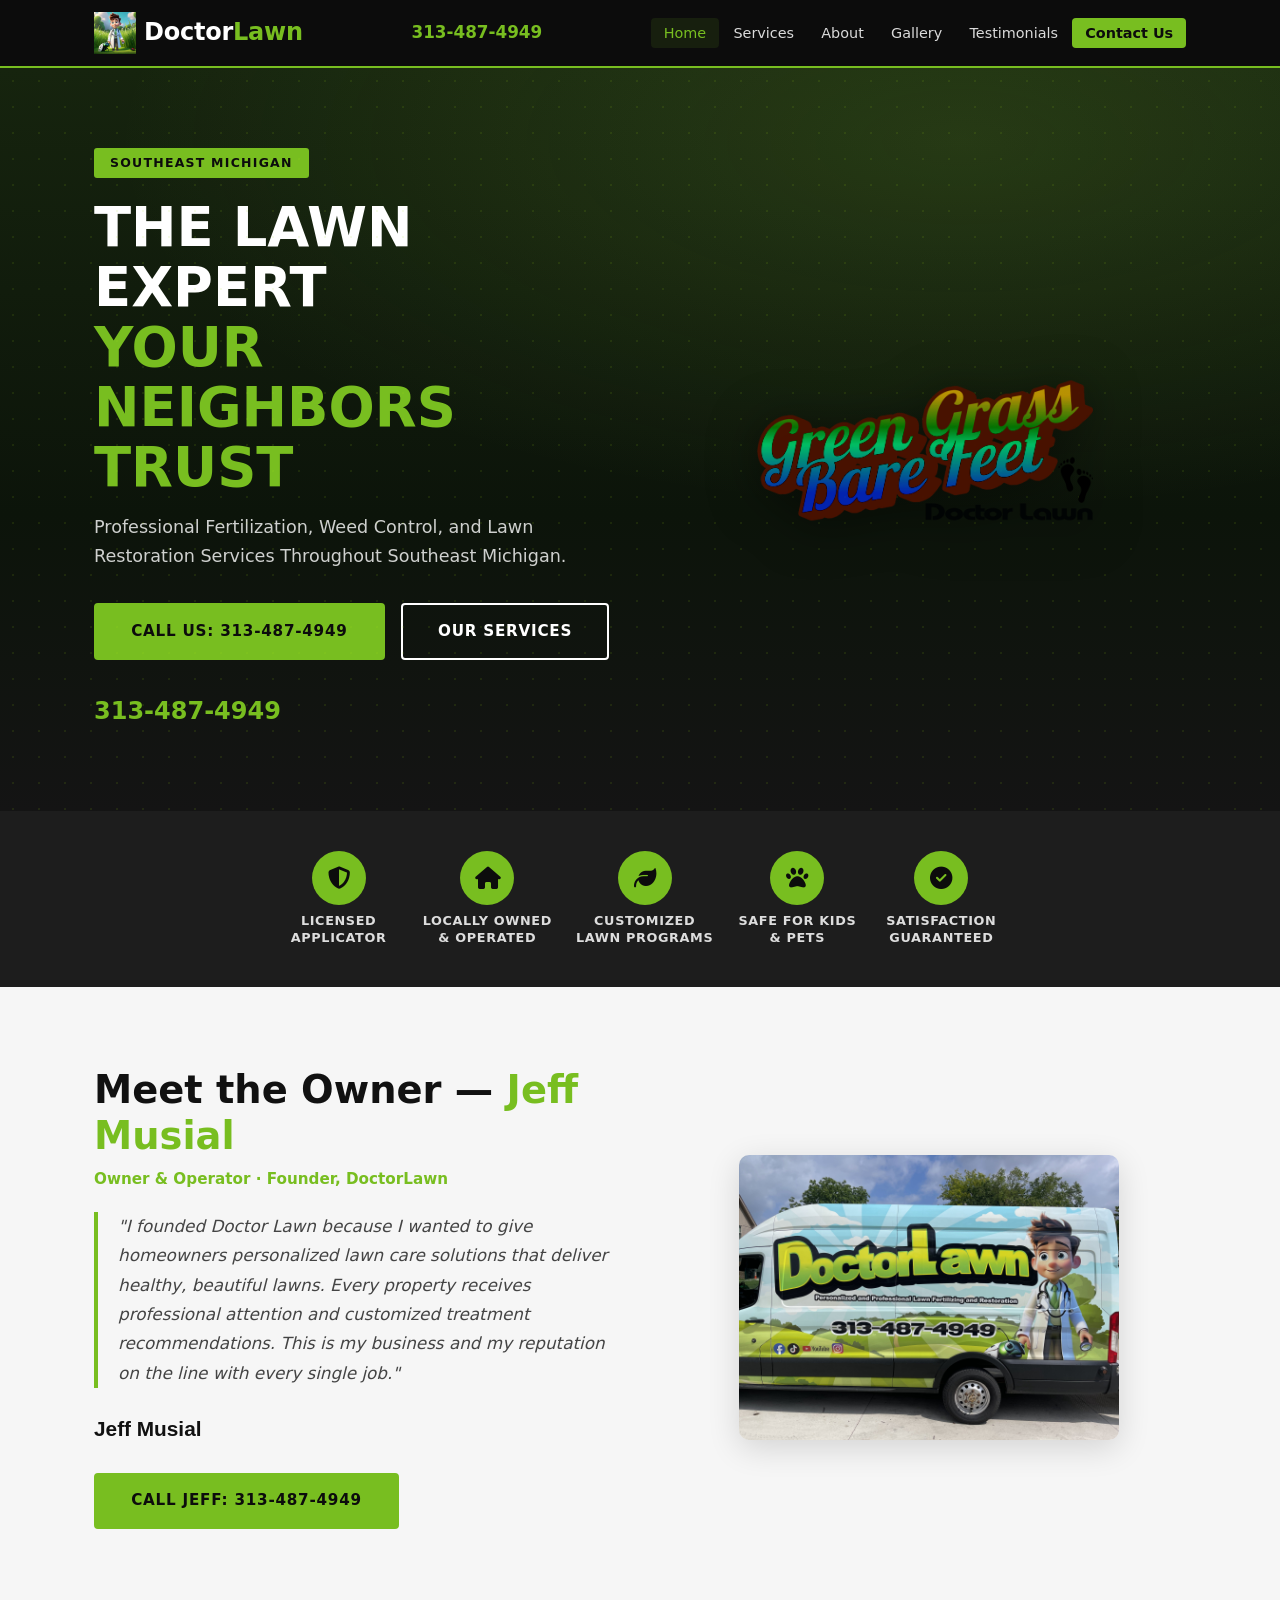
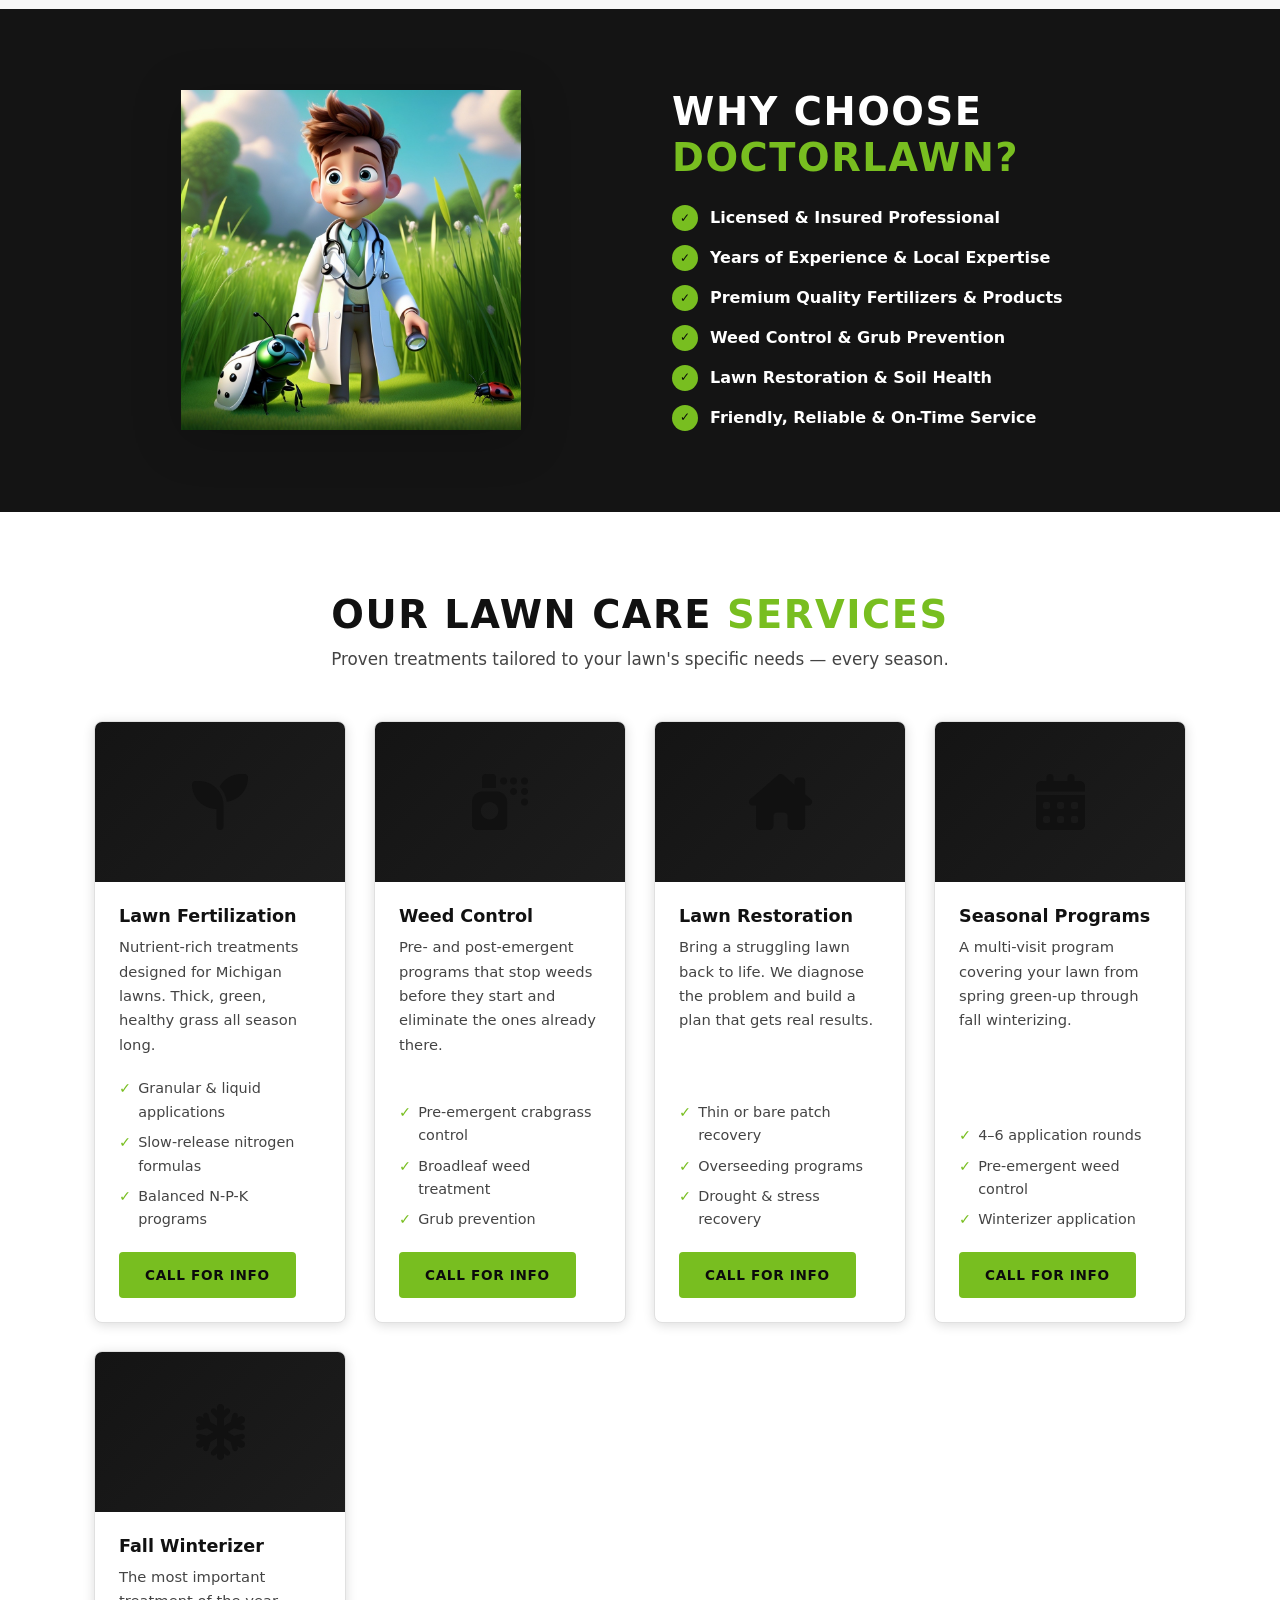
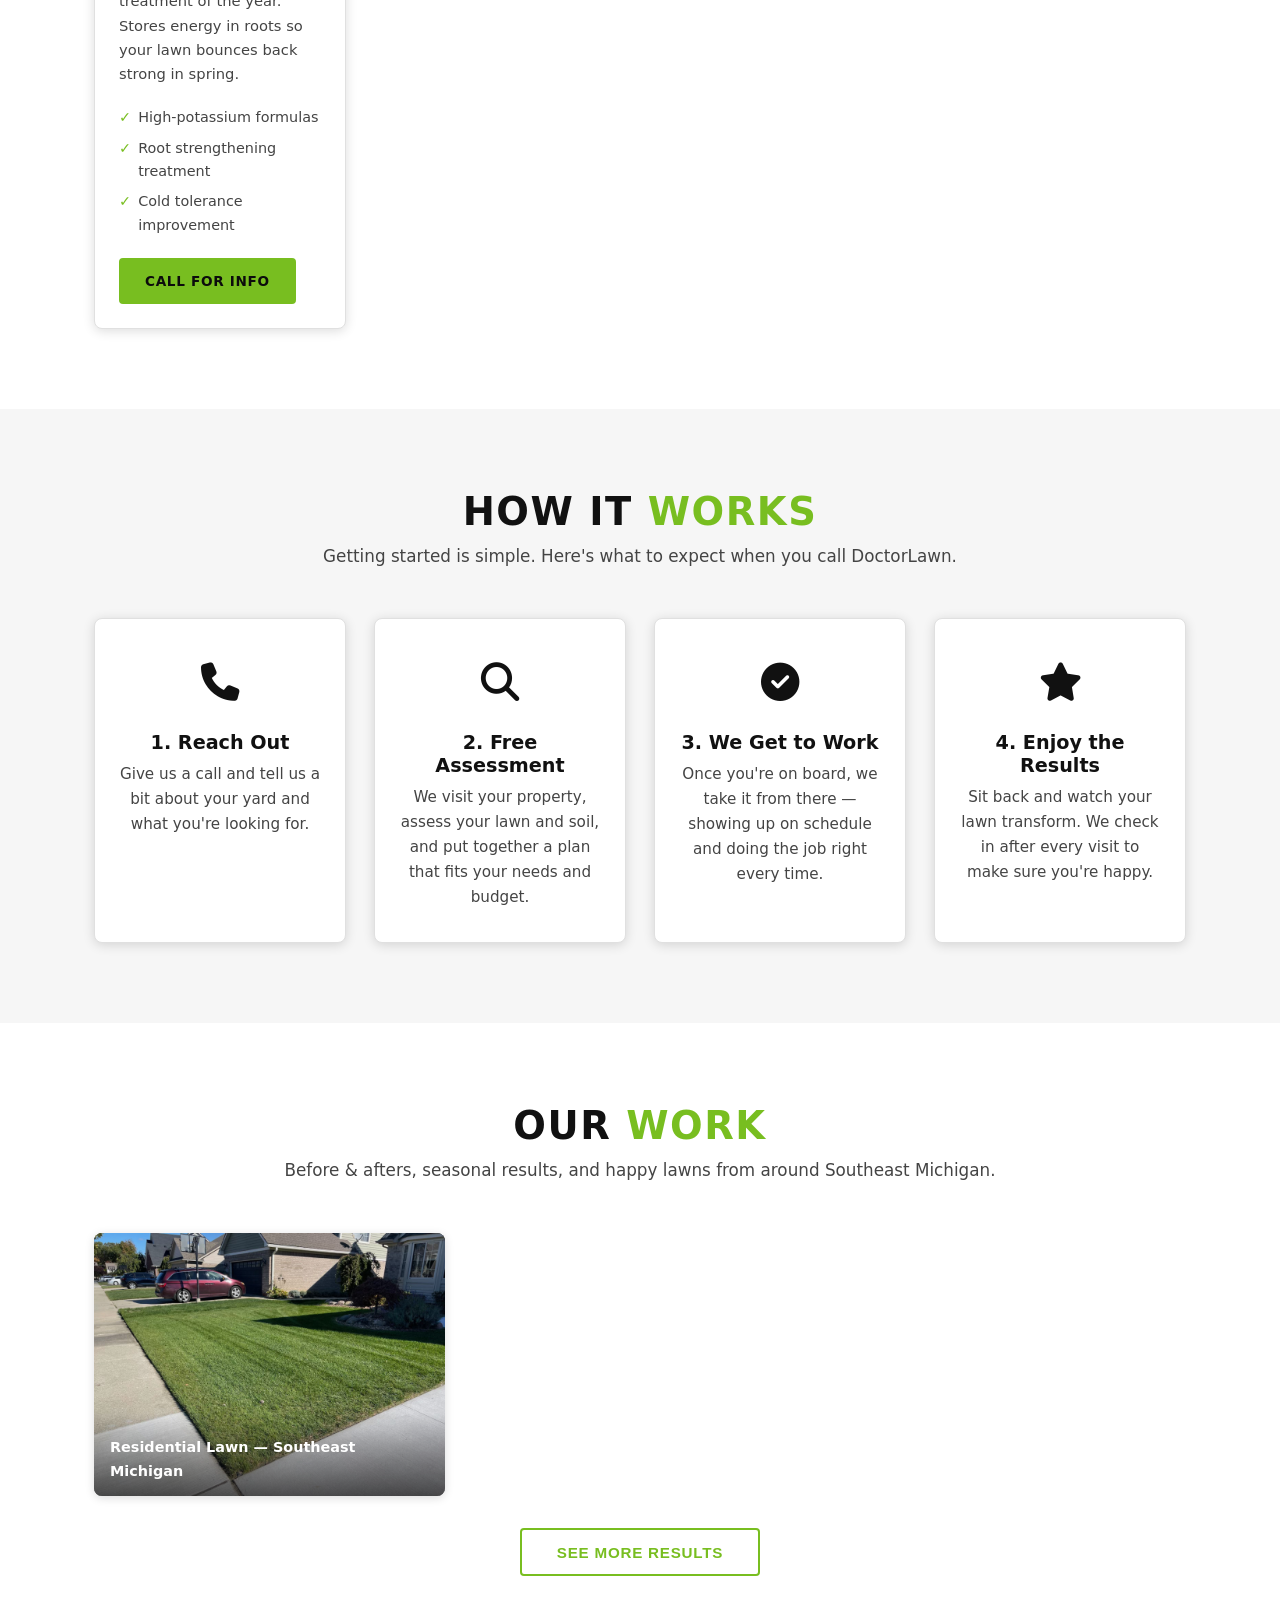
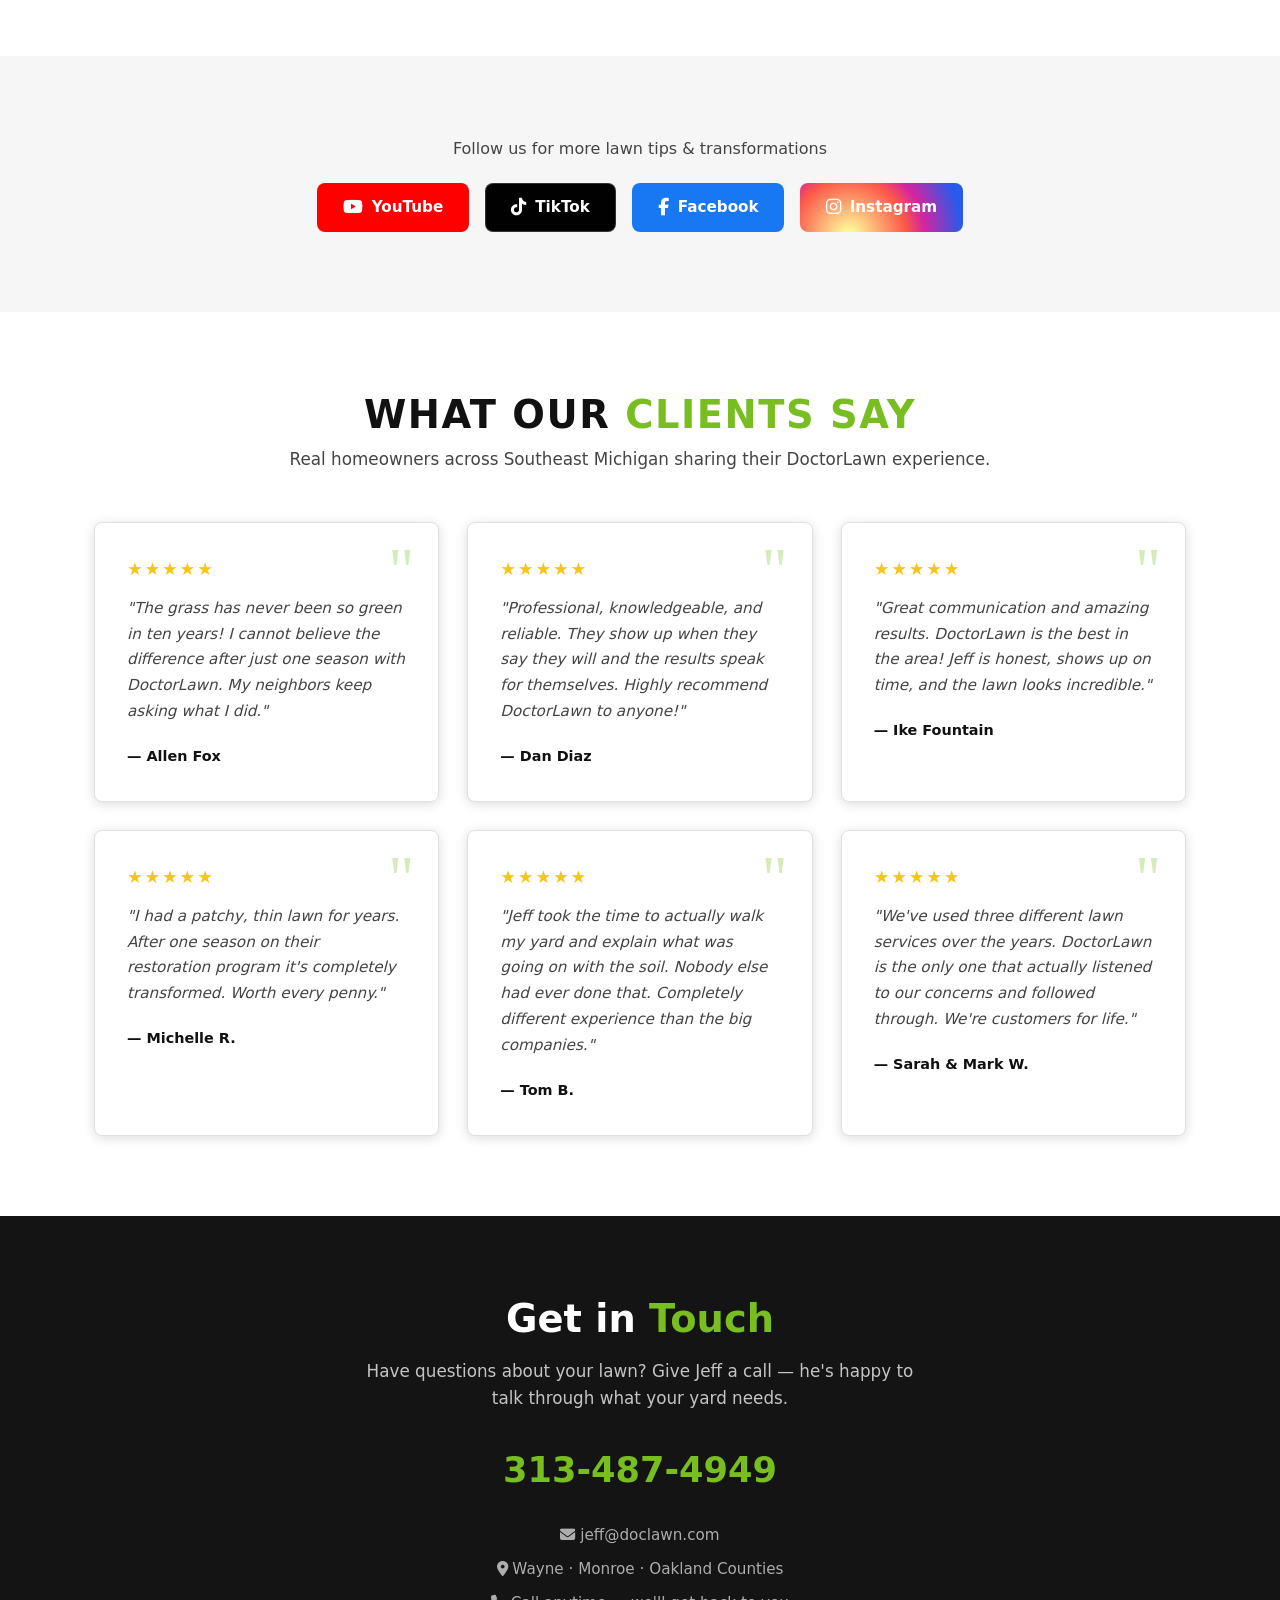
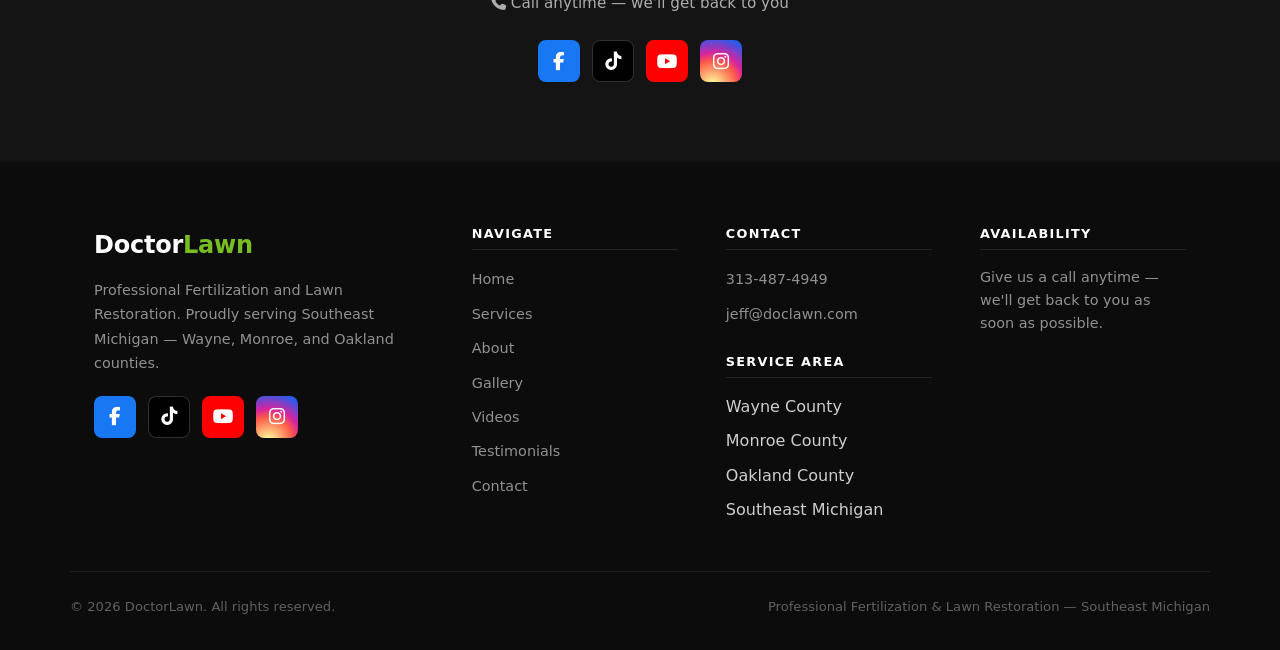
==== commit 0f993278: "Made a see more results tab for the photos" ====
--- a/index.html
+++ b/index.html
@@ -239,12 +239,14 @@
     <div class="container">
       <h2 class="section-title">Our <span class="accent">Work</span></h2>
       <p class="section-subtitle">Before &amp; afters, seasonal results, and happy lawns from around Southeast Michigan.</p>
-      <div class="gallery-grid">
+      <div class="gallery-grid" id="galleryGrid">
         <div class="gallery-item gallery-item--photo">
           <img src="images/gallery-1.jpg" alt="Healthy residential lawn — DoctorLawn">
           <div class="gallery-caption">Residential Lawn — Southeast Michigan</div>
         </div>
-        <div class="gallery-item gallery-item--photo">
+        <!-- To add more photos later: copy a .gallery-item--photo block and
+             add the gallery-item--extra class so it stays tucked under "See More Results". -->
+        <div class="gallery-item gallery-item--photo gallery-item--extra">
           <img src="images/gallery-2.jpg" alt="Lush green lawn results — DoctorLawn">
           <div class="gallery-caption">Fertilization Program Results</div>
         </div>
@@ -274,6 +276,9 @@
           <div class="gallery-caption">Summer Stress Recovery</div>
         </div>
         -->
+      </div>
+      <div class="gallery-toggle-wrap">
+        <button type="button" class="btn btn-outline-green" id="galleryToggle">See More Results</button>
       </div>
     </div>
   </section>
--- a/css/style.css
+++ b/css/style.css
@@ -579,6 +579,13 @@
   font-size: 0.9rem;
   font-weight: 600;
 }
+.gallery-grid:not(.expanded) .gallery-item--extra { display: none; }
+.gallery-grid.expanded .gallery-item--extra { animation: gallery-fade-in 0.3s ease; }
+@keyframes gallery-fade-in {
+  from { opacity: 0; transform: translateY(8px); }
+  to { opacity: 1; transform: translateY(0); }
+}
+.gallery-toggle-wrap { text-align: center; margin-top: 2rem; }
 
 /* ── Contact ──────────────────────────────────────────── */
 .contact-grid {
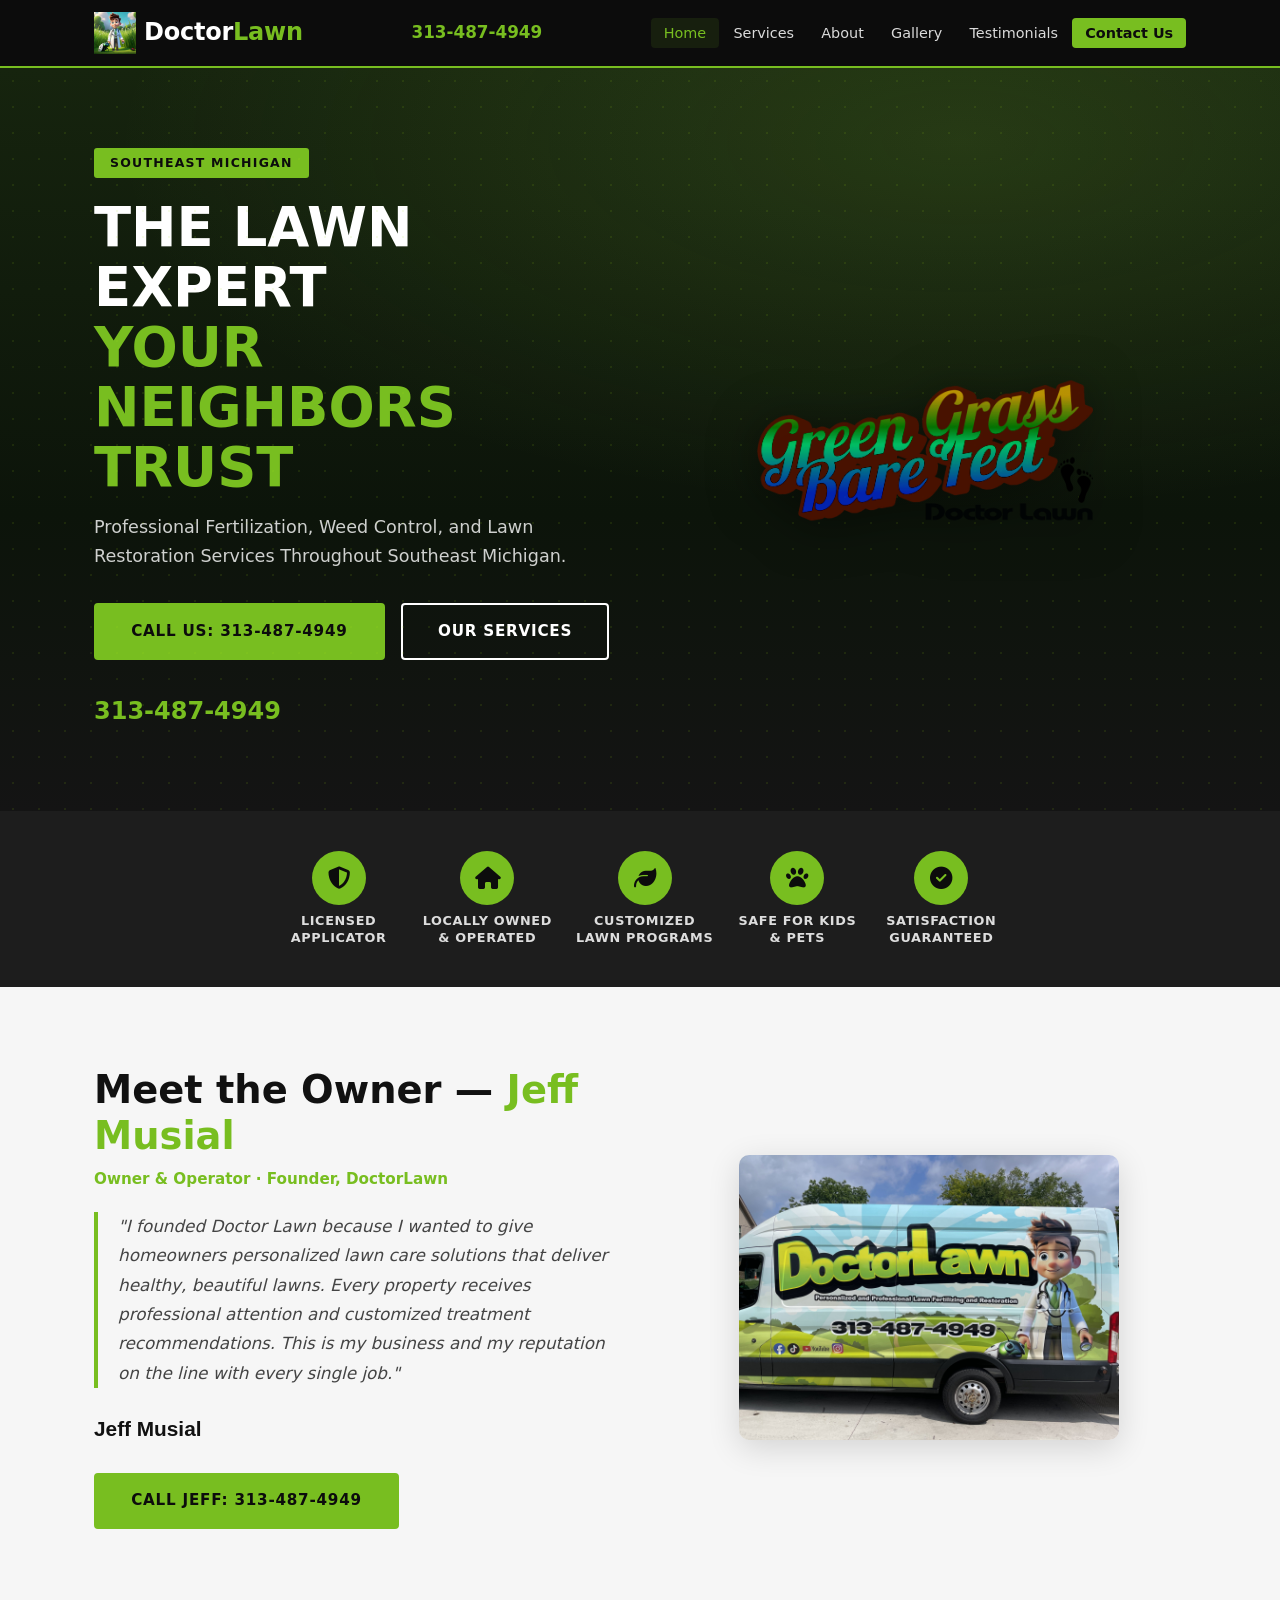
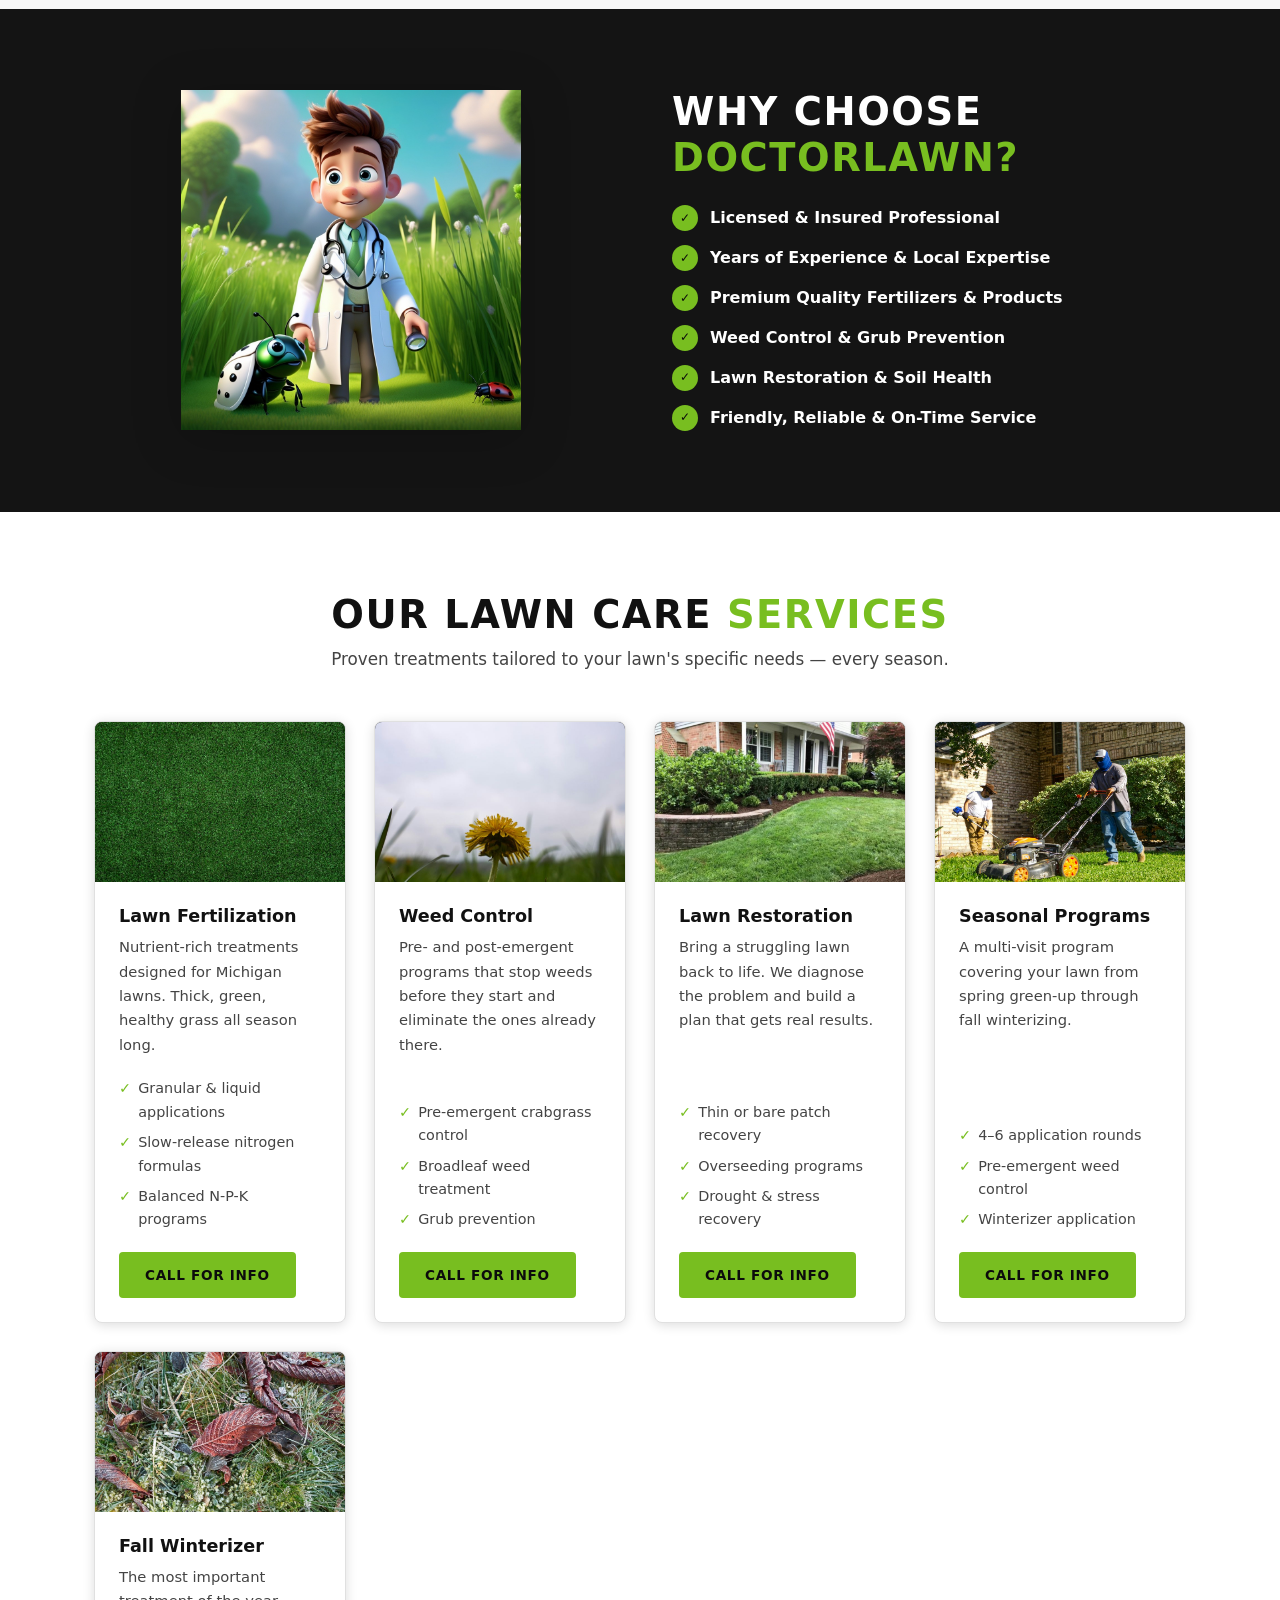
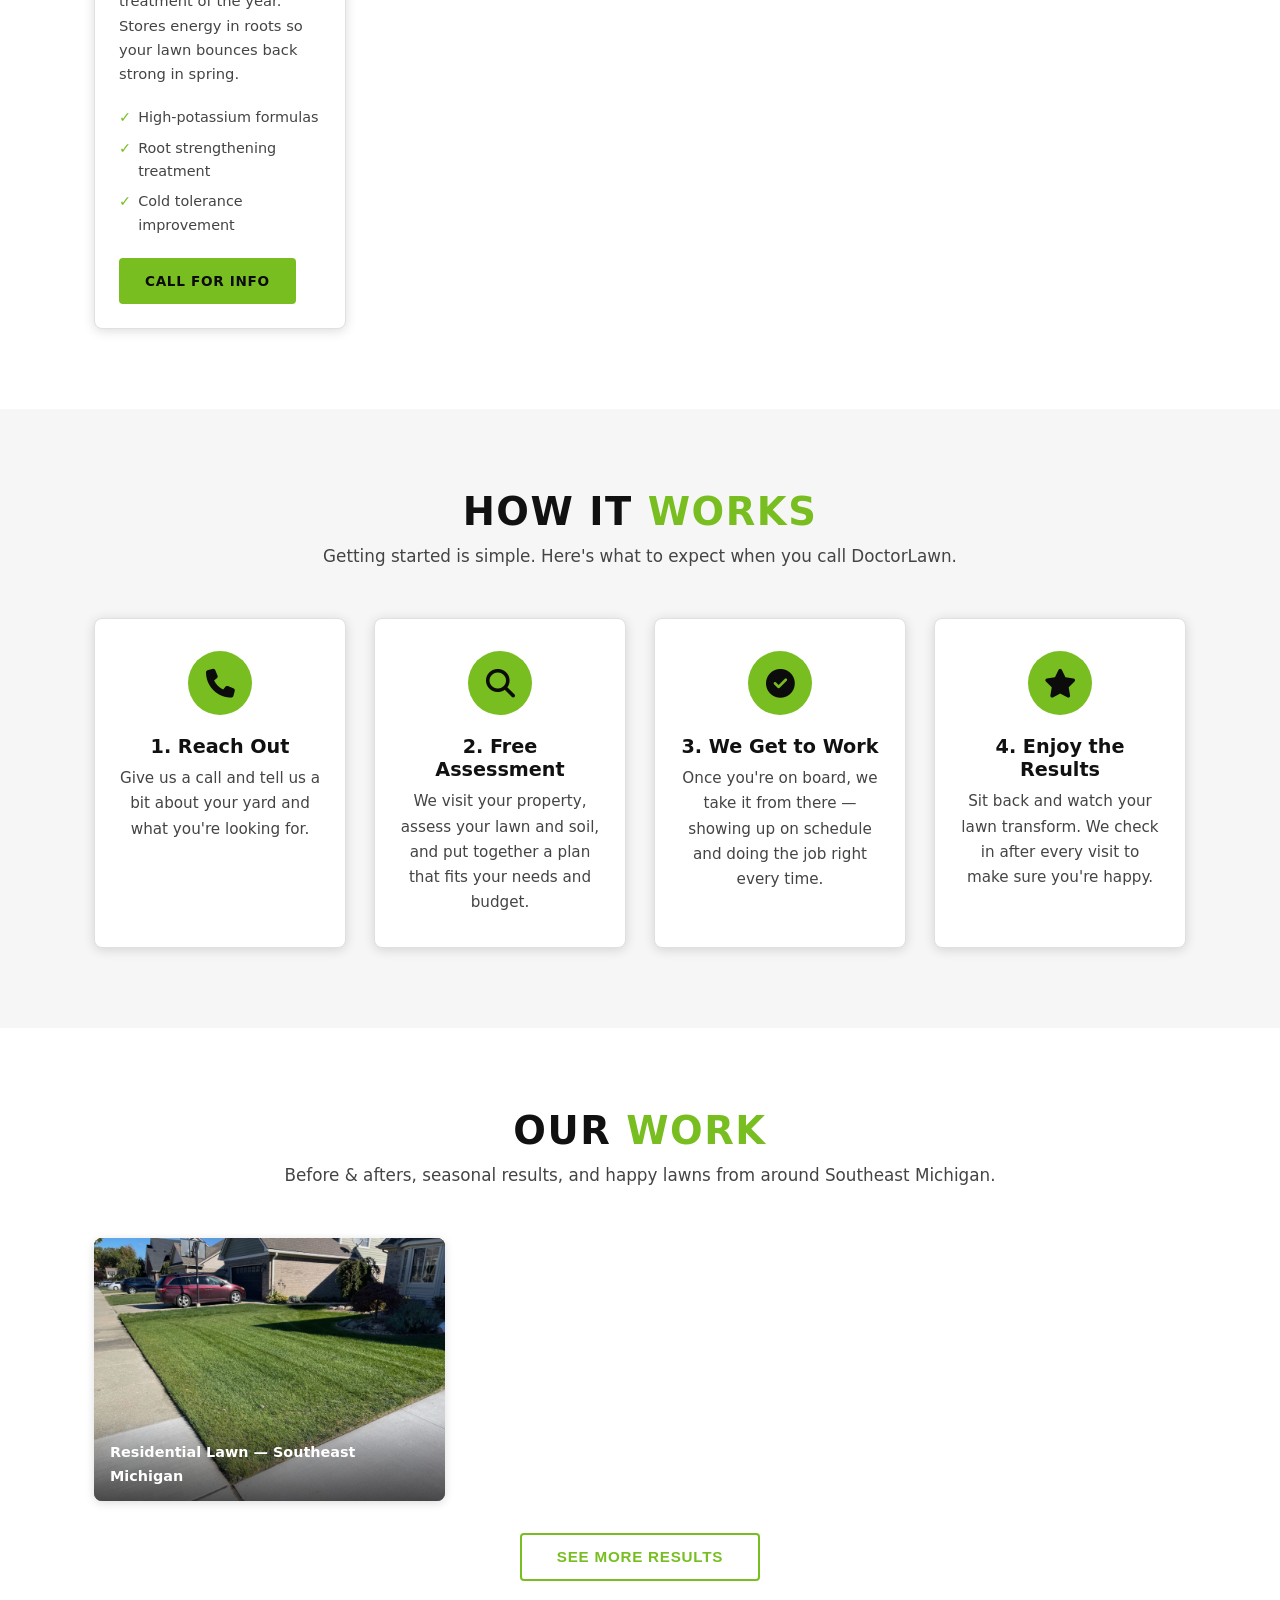
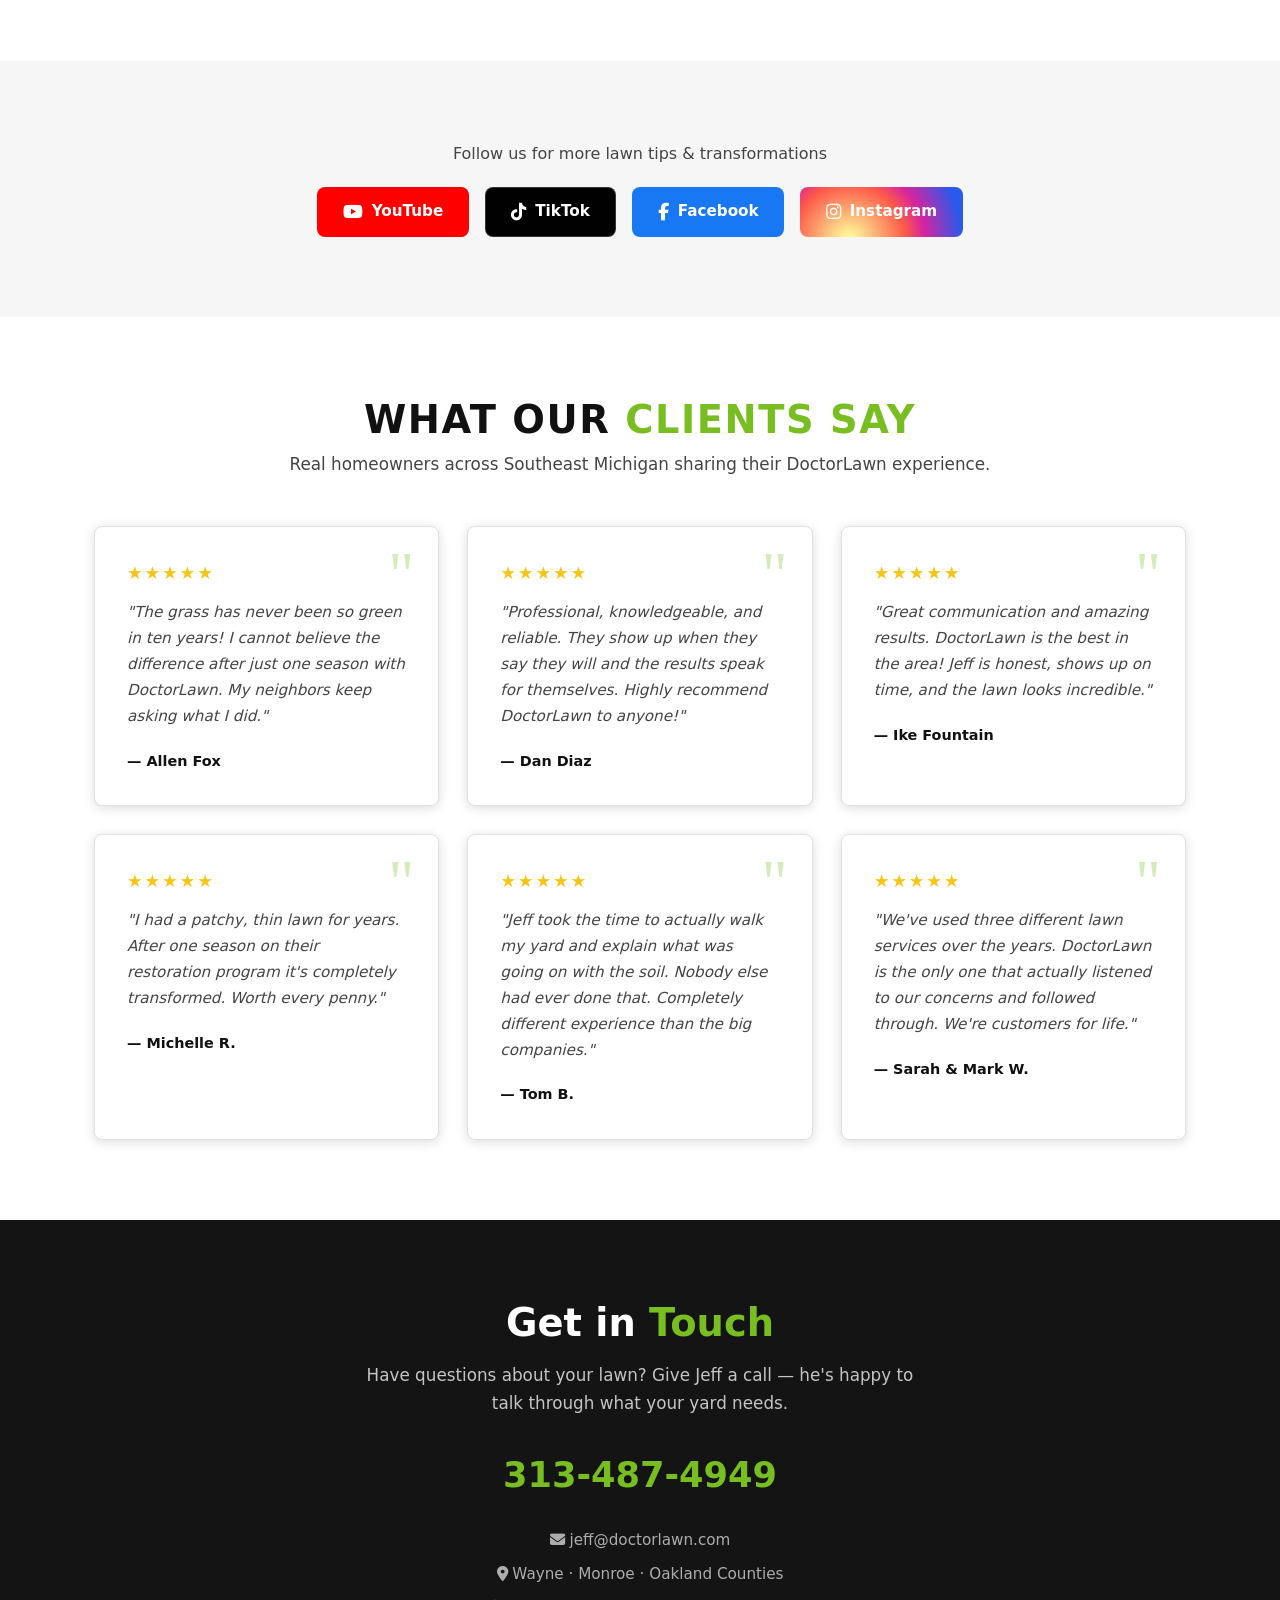
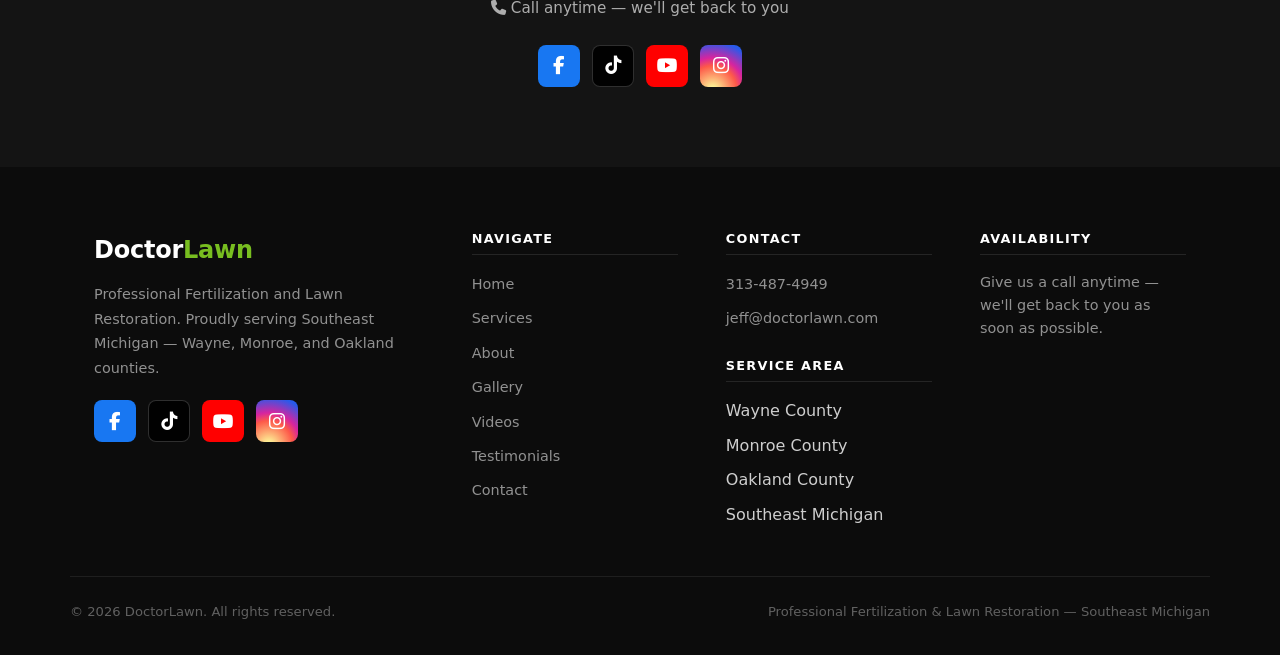
==== commit acef8bc9: "changed some photos and changed the email to jeff@doctorlawn.com" ====
--- a/index.html
+++ b/index.html
@@ -131,7 +131,7 @@
       <div class="services-grid">
 
         <div class="service-card">
-          <div class="service-thumb"><i class="fas fa-seedling"></i></div>
+          <div class="service-thumb"><img src="images/service-fertilization.jpg" alt="Thick, healthy green lawn after fertilization treatment"></div>
           <div class="service-body">
             <h3>Lawn Fertilization</h3>
             <p>Nutrient-rich treatments designed for Michigan lawns. Thick, green, healthy grass all season long.</p>
@@ -145,7 +145,7 @@
         </div>
 
         <div class="service-card">
-          <div class="service-thumb"><i class="fas fa-spray-can"></i></div>
+          <div class="service-thumb"><img src="images/service-weed-control.jpg" alt="Weed growing in a lawn before treatment"></div>
           <div class="service-body">
             <h3>Weed Control</h3>
             <p>Pre- and post-emergent programs that stop weeds before they start and eliminate the ones already there.</p>
@@ -159,7 +159,7 @@
         </div>
 
         <div class="service-card">
-          <div class="service-thumb"><i class="fas fa-house-chimney"></i></div>
+          <div class="service-thumb"><img src="images/service-restoration.jpg" alt="Restored, healthy residential lawn and landscaping"></div>
           <div class="service-body">
             <h3>Lawn Restoration</h3>
             <p>Bring a struggling lawn back to life. We diagnose the problem and build a plan that gets real results.</p>
@@ -173,7 +173,7 @@
         </div>
 
         <div class="service-card">
-          <div class="service-thumb"><i class="fas fa-calendar-days"></i></div>
+          <div class="service-thumb"><img src="images/service-seasonal.jpg" alt="Lawn care crew mowing a residential yard"></div>
           <div class="service-body">
             <h3>Seasonal Programs</h3>
             <p>A multi-visit program covering your lawn from spring green-up through fall winterizing.</p>
@@ -187,7 +187,7 @@
         </div>
 
         <div class="service-card">
-          <div class="service-thumb"><i class="fas fa-snowflake"></i></div>
+          <div class="service-thumb"><img src="images/service-winterizer.jpg" alt="Frosty fall leaves on a lawn before winterizing"></div>
           <div class="service-body">
             <h3>Fall Winterizer</h3>
             <p>The most important treatment of the year. Stores energy in roots so your lawn bounces back strong in spring.</p>
@@ -400,7 +400,7 @@
         <p>Have questions about your lawn? Give Jeff a call — he's happy to talk through what your yard needs.</p>
         <div class="phone-big"><a href="tel:+13134874949">313-487-4949</a></div>
         <div class="contact-details">
-          <a href="mailto:jeff@doclawn.com"><i class="fas fa-envelope"></i> jeff@doclawn.com</a>
+          <a href="mailto:jeff@doctorlawn.com"><i class="fas fa-envelope"></i> jeff@doctorlawn.com</a>
           <span><i class="fas fa-location-dot"></i> Wayne · Monroe · Oakland Counties</span>
           <span><i class="fas fa-phone"></i> Call anytime — we'll get back to you</span>
         </div>
@@ -443,7 +443,7 @@
         <h4>Contact</h4>
         <ul>
           <li><a href="tel:+13134874949">313-487-4949</a></li>
-          <li><a href="mailto:jeff@doclawn.com">jeff@doclawn.com</a></li>
+          <li><a href="mailto:jeff@doctorlawn.com">jeff@doctorlawn.com</a></li>
         </ul>
         <br>
         <h4>Service Area</h4>
--- a/css/style.css
+++ b/css/style.css
@@ -399,7 +399,18 @@
   transition: transform 0.2s, box-shadow 0.2s;
 }
 .feature-card:hover { transform: translateY(-4px); box-shadow: 0 8px 24px var(--shadow); }
-.feature-icon { font-size: 2.4rem; margin-bottom: 1rem; }
+.feature-icon {
+  width: 64px;
+  height: 64px;
+  margin: 0 auto 1.25rem;
+  border-radius: 50%;
+  background: var(--green);
+  color: var(--black);
+  display: flex;
+  align-items: center;
+  justify-content: center;
+  font-size: 1.8rem;
+}
 .feature-card h3 { color: var(--text); margin-bottom: 0.5rem; }
 .feature-card p { color: var(--text-mid); font-size: 0.95rem; }
 
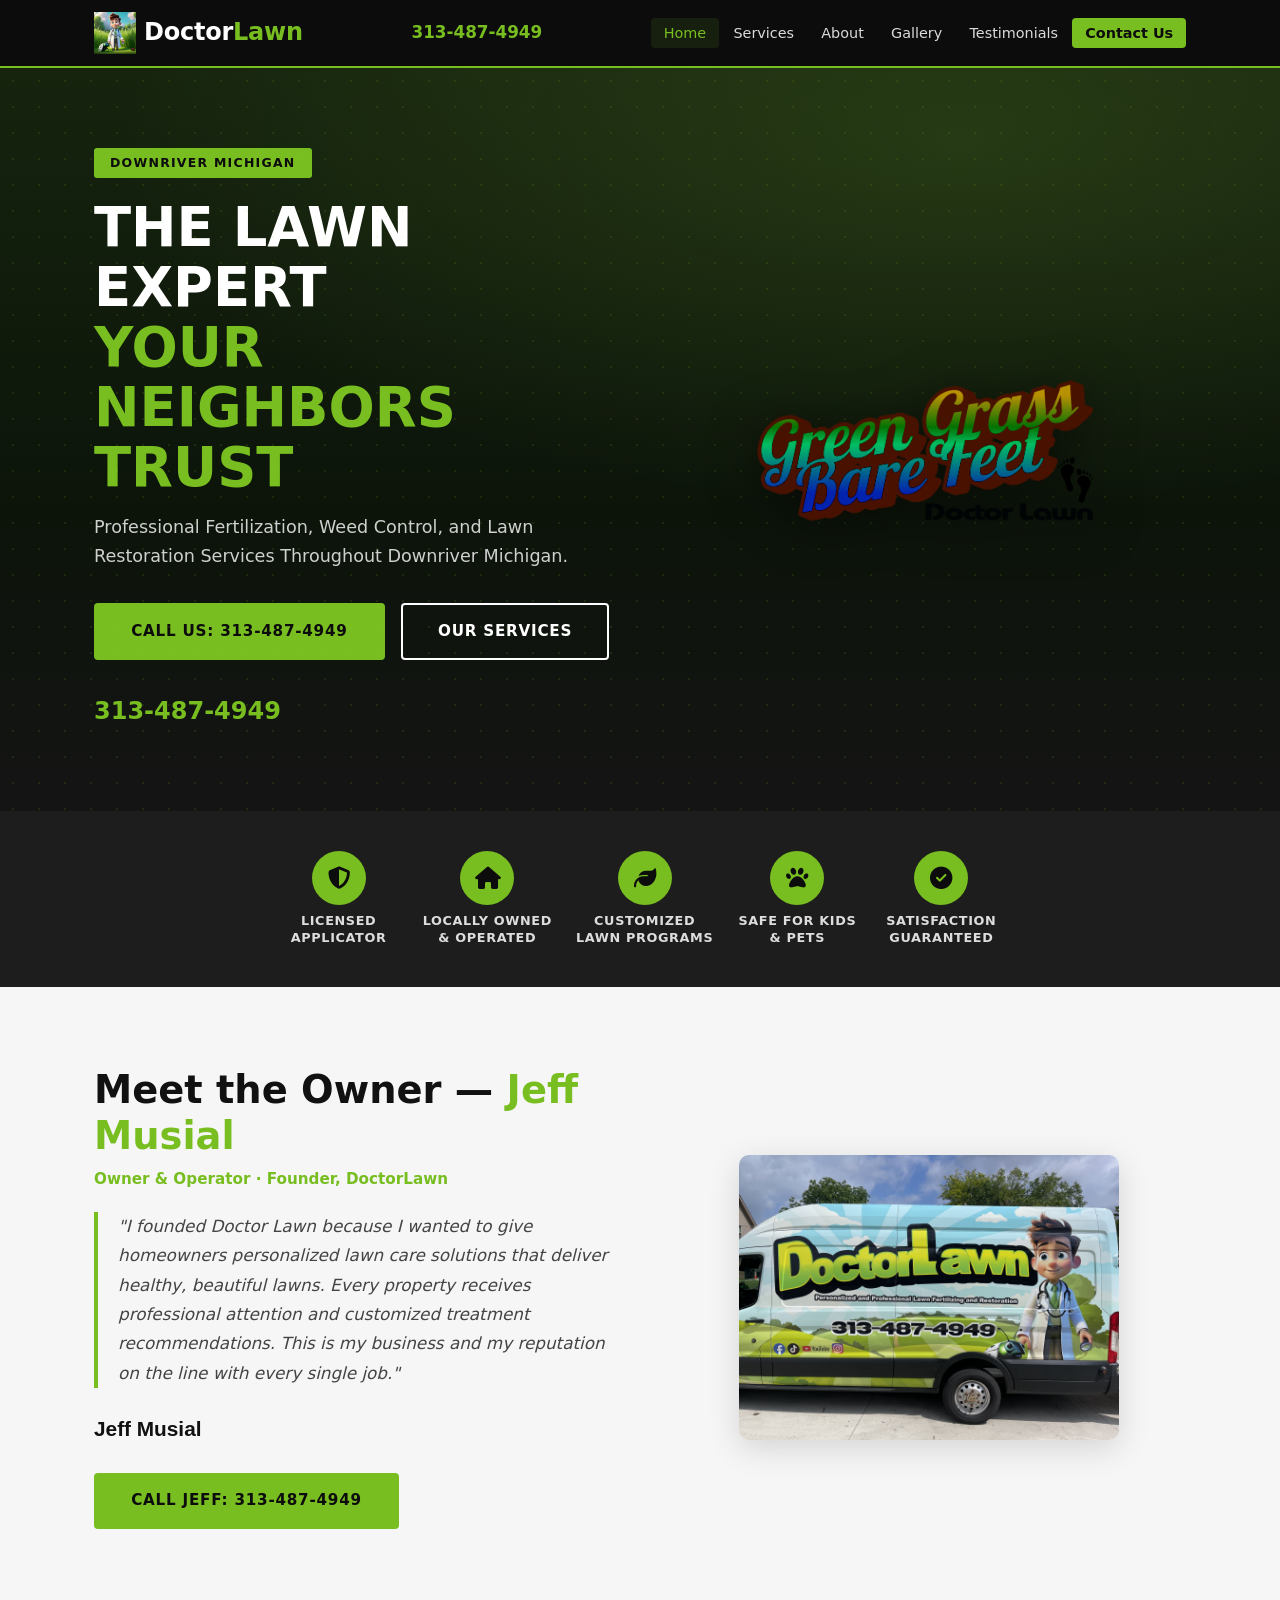
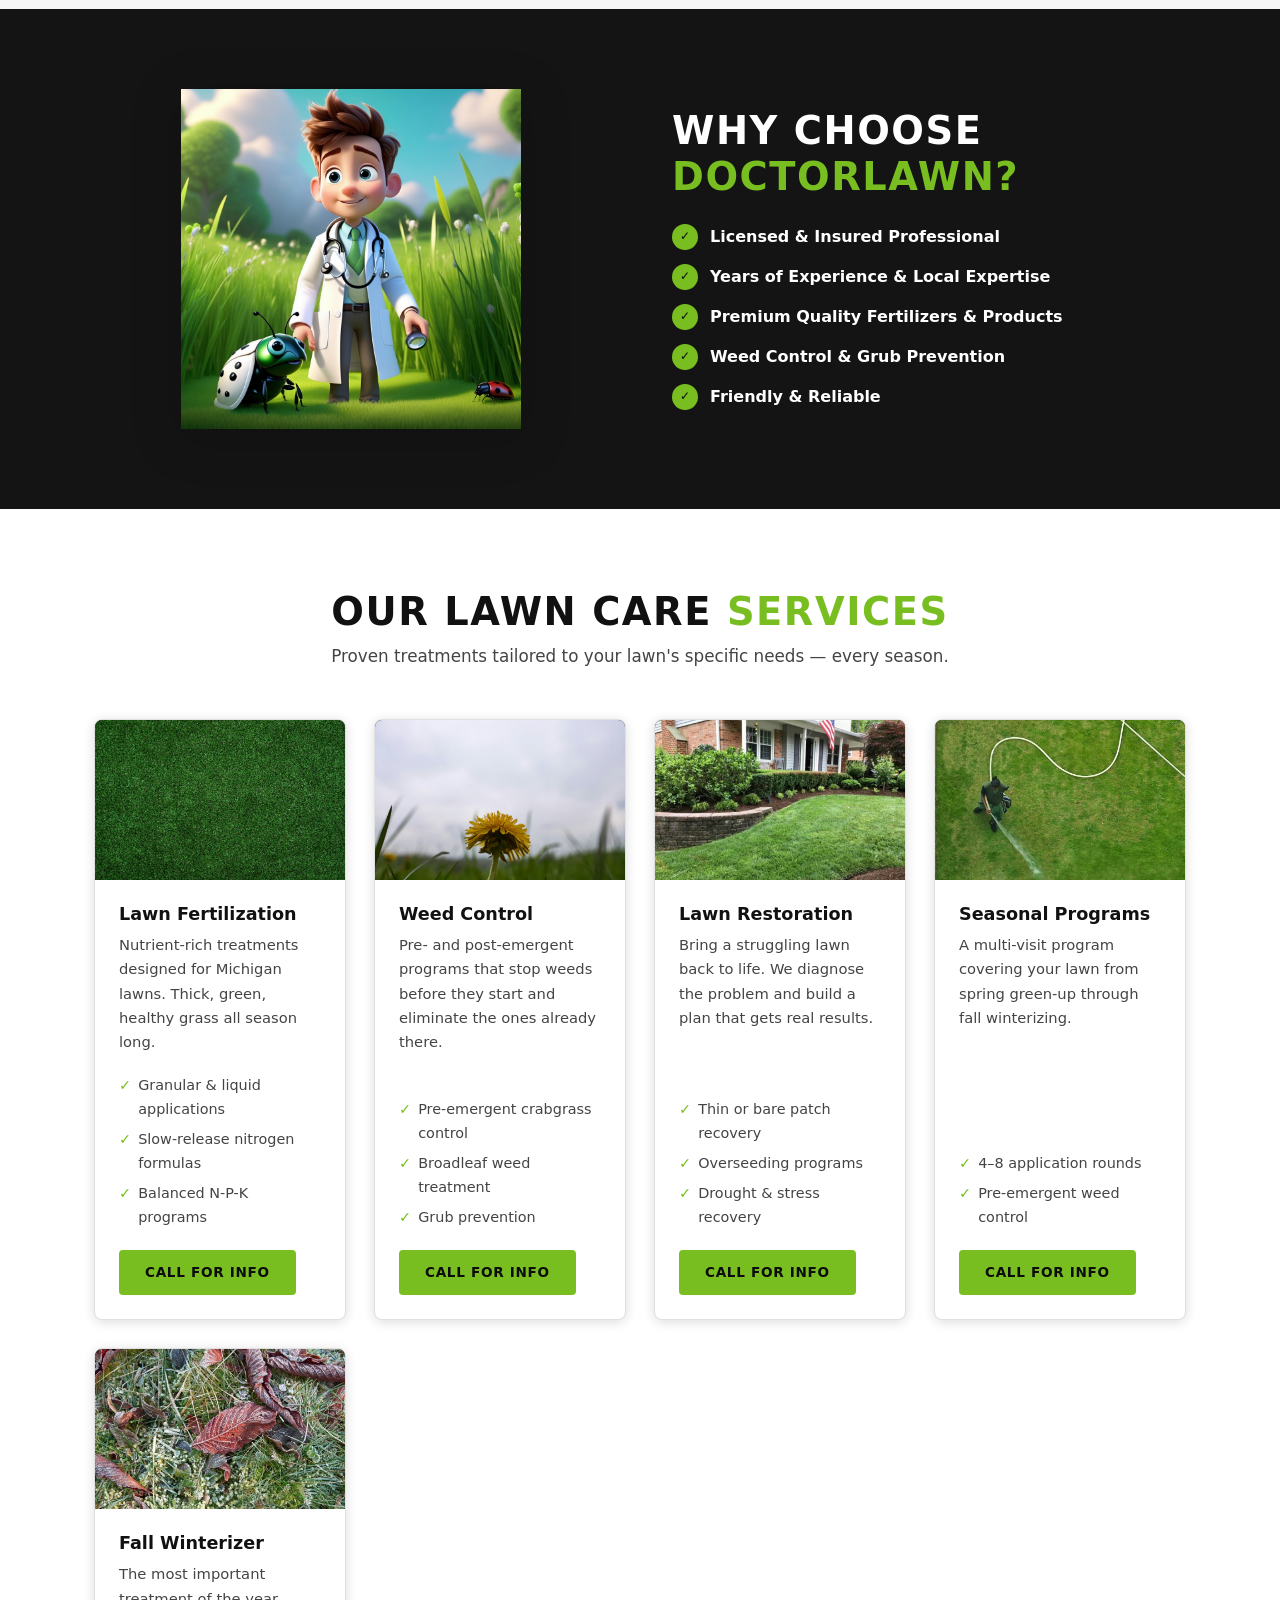
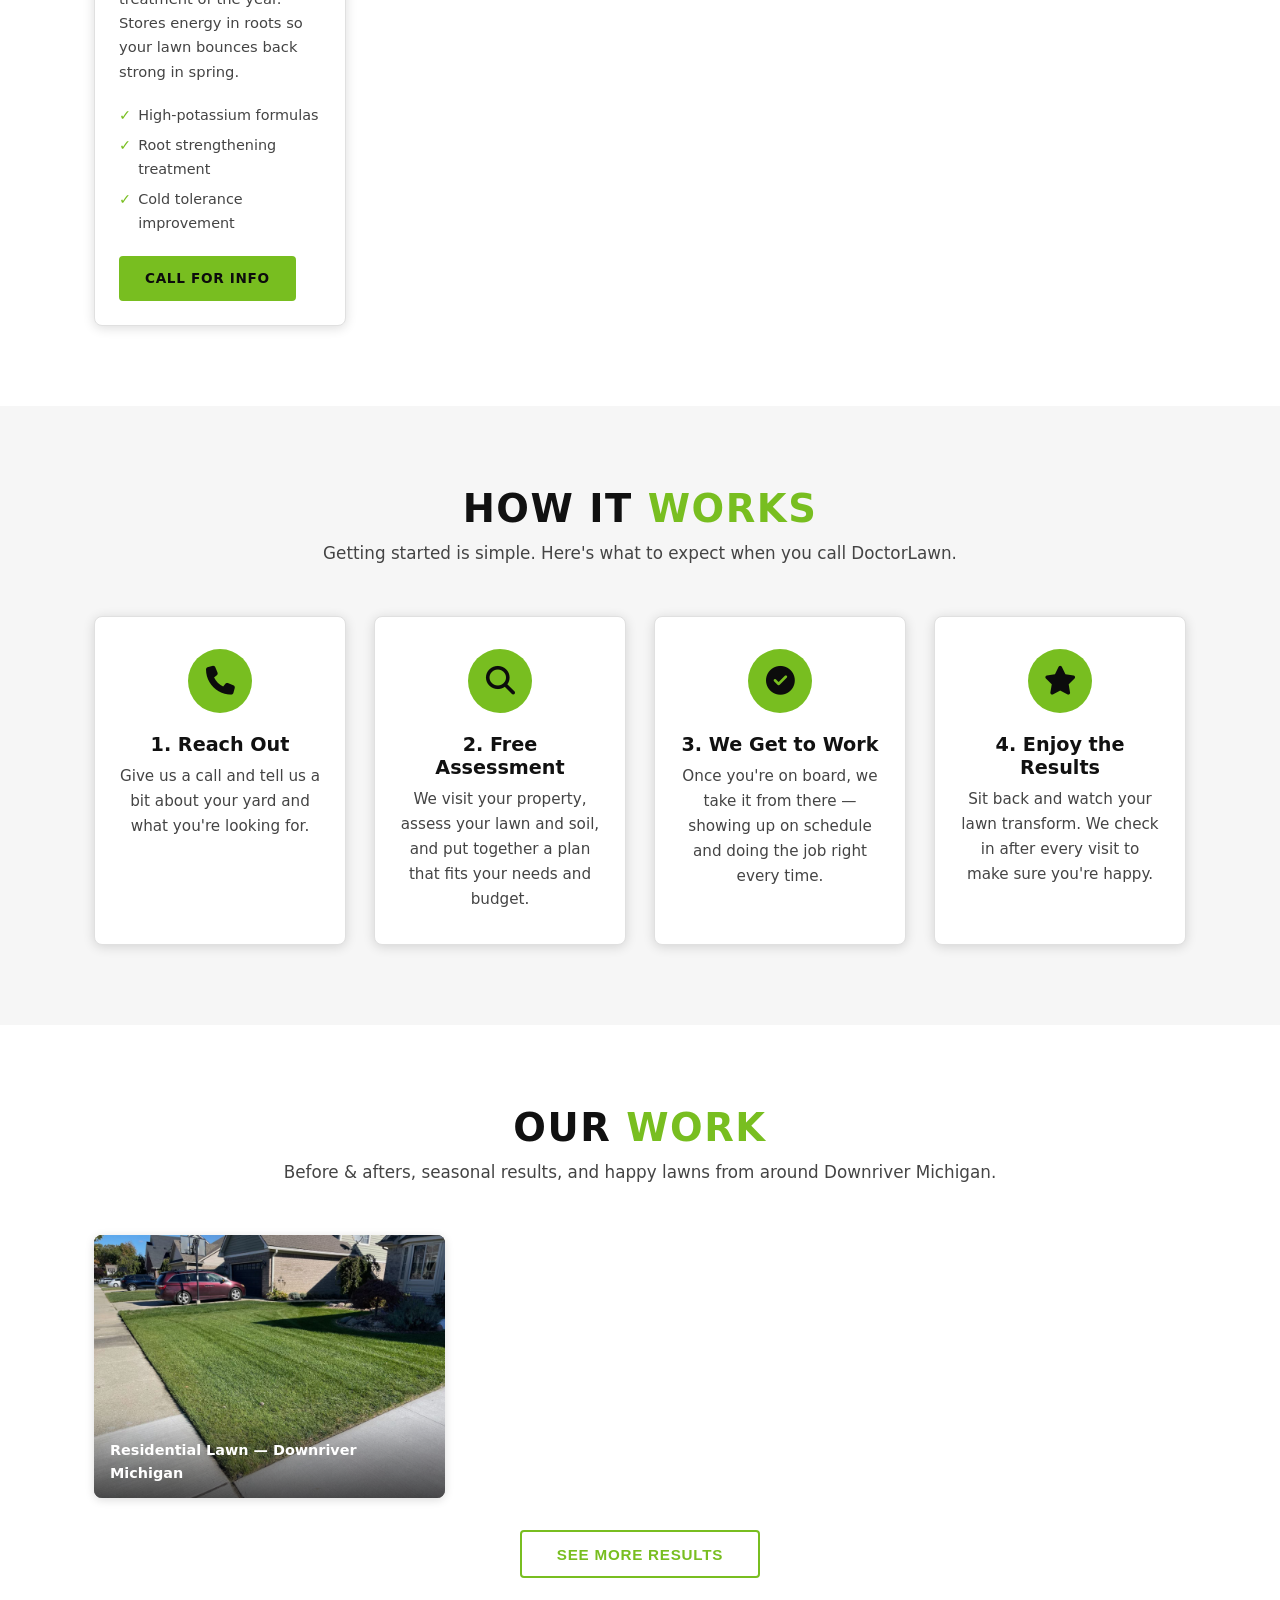
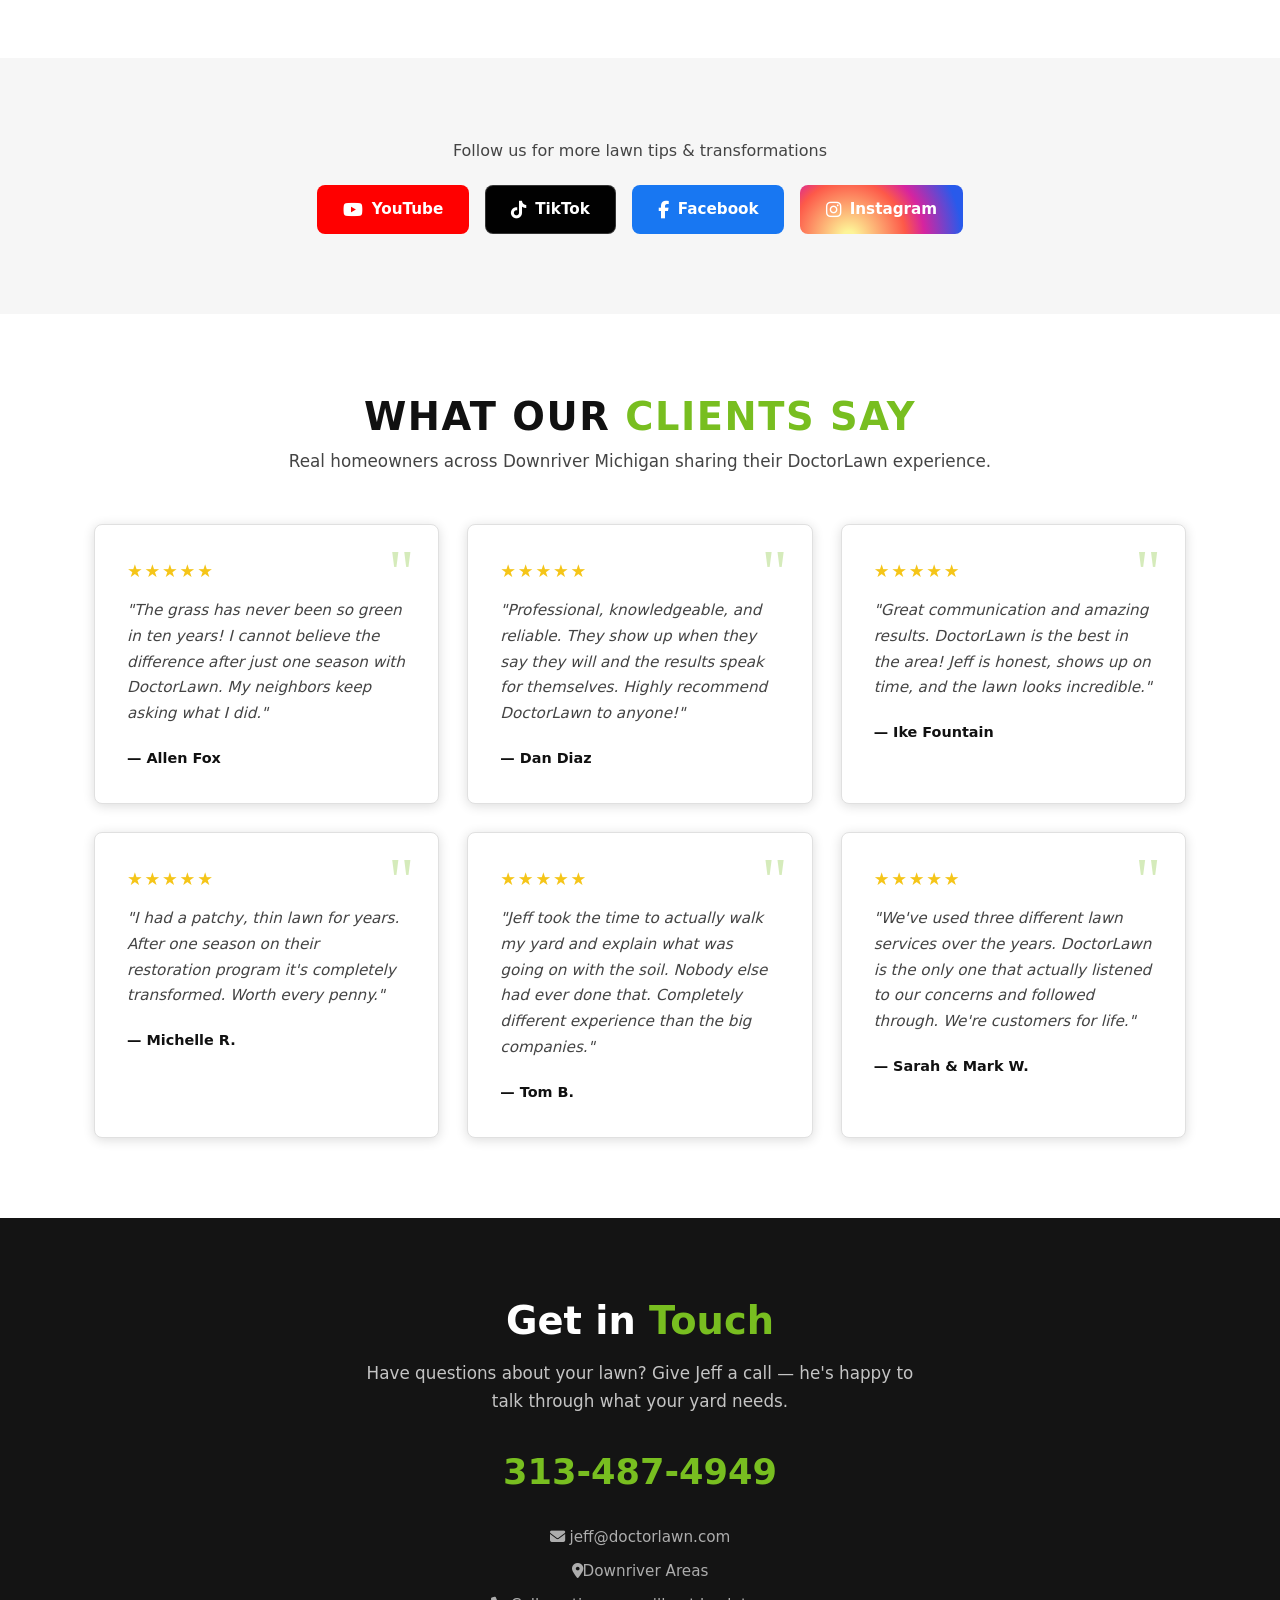
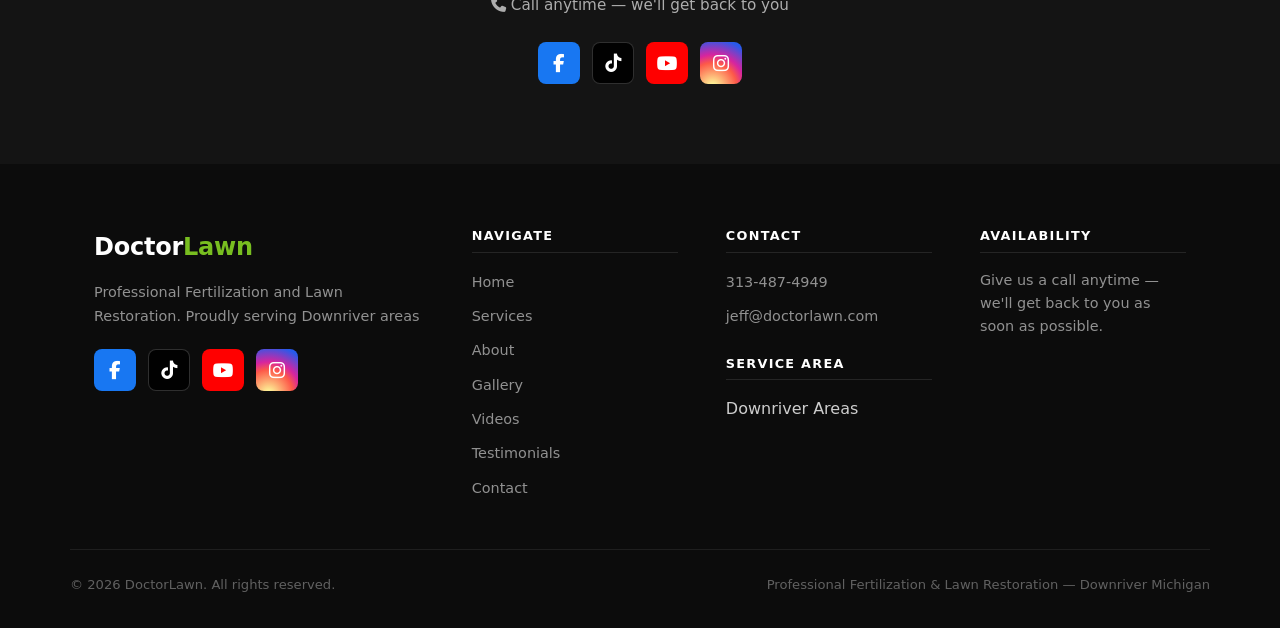
==== commit c46875f8: "Changed a bunch of small details Changed everything that said southeast michigan to downriver areas." ====
--- a/index.html
+++ b/index.html
@@ -3,7 +3,7 @@
 <head>
   <meta charset="UTF-8" />
   <meta name="viewport" content="width=device-width, initial-scale=1.0" />
-  <title>DoctorLawn – The Lawn Experts Your Neighbors Trust | Southeast Michigan</title>
+  <title>DoctorLawn – The Lawn Experts Your Neighbors Trust | Downriver Michigan</title>
   <link rel="stylesheet" href="css/style.css" />
   <link rel="stylesheet" href="https://cdnjs.cloudflare.com/ajax/libs/font-awesome/6.5.1/css/all.min.css" />
 </head>
@@ -36,9 +36,9 @@
     <div class="container">
       <div class="hero-inner">
         <div class="hero-text">
-          <div class="hero-badge">Southeast Michigan</div>
+          <div class="hero-badge">Downriver Michigan</div>
           <h1>The Lawn Expert<br><span>Your Neighbors Trust</span></h1>
-          <p class="hero-sub">Professional Fertilization, Weed Control, and Lawn Restoration Services Throughout Southeast Michigan.</p>
+          <p class="hero-sub">Professional Fertilization, Weed Control, and Lawn Restoration Services Throughout Downriver Michigan.</p>
           <div class="hero-actions">
             <a href="tel:+13134874949" class="btn btn-green">Call Us: 313-487-4949</a>
             <a href="#services" class="btn btn-outline-white">Our Services</a>
@@ -115,8 +115,7 @@
             <div class="why-item"><div class="check">✓</div> Years of Experience &amp; Local Expertise</div>
             <div class="why-item"><div class="check">✓</div> Premium Quality Fertilizers &amp; Products</div>
             <div class="why-item"><div class="check">✓</div> Weed Control &amp; Grub Prevention</div>
-            <div class="why-item"><div class="check">✓</div> Lawn Restoration &amp; Soil Health</div>
-            <div class="why-item"><div class="check">✓</div> Friendly, Reliable &amp; On-Time Service</div>
+            <div class="why-item"><div class="check">✓</div> Friendly &amp; Reliable </div>
           </div>
         </div>
       </div>
@@ -173,14 +172,13 @@
         </div>
 
         <div class="service-card">
-          <div class="service-thumb"><img src="images/service-seasonal.jpg" alt="Lawn care crew mowing a residential yard"></div>
+          <div class="service-thumb"><img src="images/service-seasonal.jpg" alt="Lawn care technician applying a seasonal treatment to a lawn"></div>
           <div class="service-body">
             <h3>Seasonal Programs</h3>
             <p>A multi-visit program covering your lawn from spring green-up through fall winterizing.</p>
             <ul class="service-list">
-              <li>4–6 application rounds</li>
+              <li>4–8 application rounds</li>
               <li>Pre-emergent weed control</li>
-              <li>Winterizer application</li>
             </ul>
             <a href="tel:+13134874949" class="btn btn-green">Call for Info</a>
           </div>
@@ -238,12 +236,12 @@
   <section id="gallery">
     <div class="container">
       <h2 class="section-title">Our <span class="accent">Work</span></h2>
-      <p class="section-subtitle">Before &amp; afters, seasonal results, and happy lawns from around Southeast Michigan.</p>
+      <p class="section-subtitle">Before &amp; afters, seasonal results, and happy lawns from around Downriver Michigan.</p>
       <div class="gallery-grid" id="galleryGrid">
         <div class="gallery-item gallery-item--photo">
           <img src="images/gallery-1.jpg" alt="Healthy residential lawn — DoctorLawn">
-          <div class="gallery-caption">Residential Lawn — Southeast Michigan</div>
-        </div>
+          <div class="gallery-caption">Residential Lawn — Downriver Michigan</div>
+        </div> 
         <!-- To add more photos later: copy a .gallery-item--photo block and
              add the gallery-item--extra class so it stays tucked under "See More Results". -->
         <div class="gallery-item gallery-item--photo gallery-item--extra">
@@ -349,7 +347,7 @@
   <section id="testimonials">
     <div class="container">
       <h2 class="section-title">What Our <span class="accent">Clients Say</span></h2>
-      <p class="section-subtitle">Real homeowners across Southeast Michigan sharing their DoctorLawn experience.</p>
+      <p class="section-subtitle">Real homeowners across Downriver Michigan sharing their DoctorLawn experience.</p>
       <div class="testimonials-grid">
 
         <div class="testimonial-card">
@@ -401,7 +399,7 @@
         <div class="phone-big"><a href="tel:+13134874949">313-487-4949</a></div>
         <div class="contact-details">
           <a href="mailto:jeff@doctorlawn.com"><i class="fas fa-envelope"></i> jeff@doctorlawn.com</a>
-          <span><i class="fas fa-location-dot"></i> Wayne · Monroe · Oakland Counties</span>
+          <span><i class="fas fa-location-dot"></i>Downriver Areas</span>
           <span><i class="fas fa-phone"></i> Call anytime — we'll get back to you</span>
         </div>
         <div class="social-links" style="margin-top:1.5rem; justify-content:center;">
@@ -419,7 +417,7 @@
     <div class="footer-inner container">
       <div class="footer-brand">
         <div class="logo-text">Doctor<span class="logo-accent">Lawn</span></div>
-        <p>Professional Fertilization and Lawn Restoration. Proudly serving Southeast Michigan — Wayne, Monroe, and Oakland counties.</p>
+        <p>Professional Fertilization and Lawn Restoration. Proudly serving Downriver areas</p>
         <div class="social-links">
           <a href="https://www.facebook.com/profile.php?id=61556642195997" class="social-link fb" aria-label="Facebook" target="_blank" rel="noopener"><i class="fab fa-facebook-f"></i></a>
           <a href="https://www.tiktok.com/@doctorlawnjeff" class="social-link tt" aria-label="TikTok" target="_blank" rel="noopener"><i class="fab fa-tiktok"></i></a>
@@ -448,10 +446,9 @@
         <br>
         <h4>Service Area</h4>
         <ul>
-          <li>Wayne County</li>
-          <li>Monroe County</li>
-          <li>Oakland County</li>
-          <li>Southeast Michigan</li>
+          <li>Downriver Areas</li>
+
+          
         </ul>
       </div>
       <div class="footer-col">
@@ -461,7 +458,7 @@
     </div>
     <div class="footer-bottom">
       <span>&copy; 2026 DoctorLawn. All rights reserved.</span>
-      <span>Professional Fertilization &amp; Lawn Restoration — Southeast Michigan</span>
+      <span>Professional Fertilization &amp; Lawn Restoration — Downriver Michigan</span>
     </div>
   </footer>
 
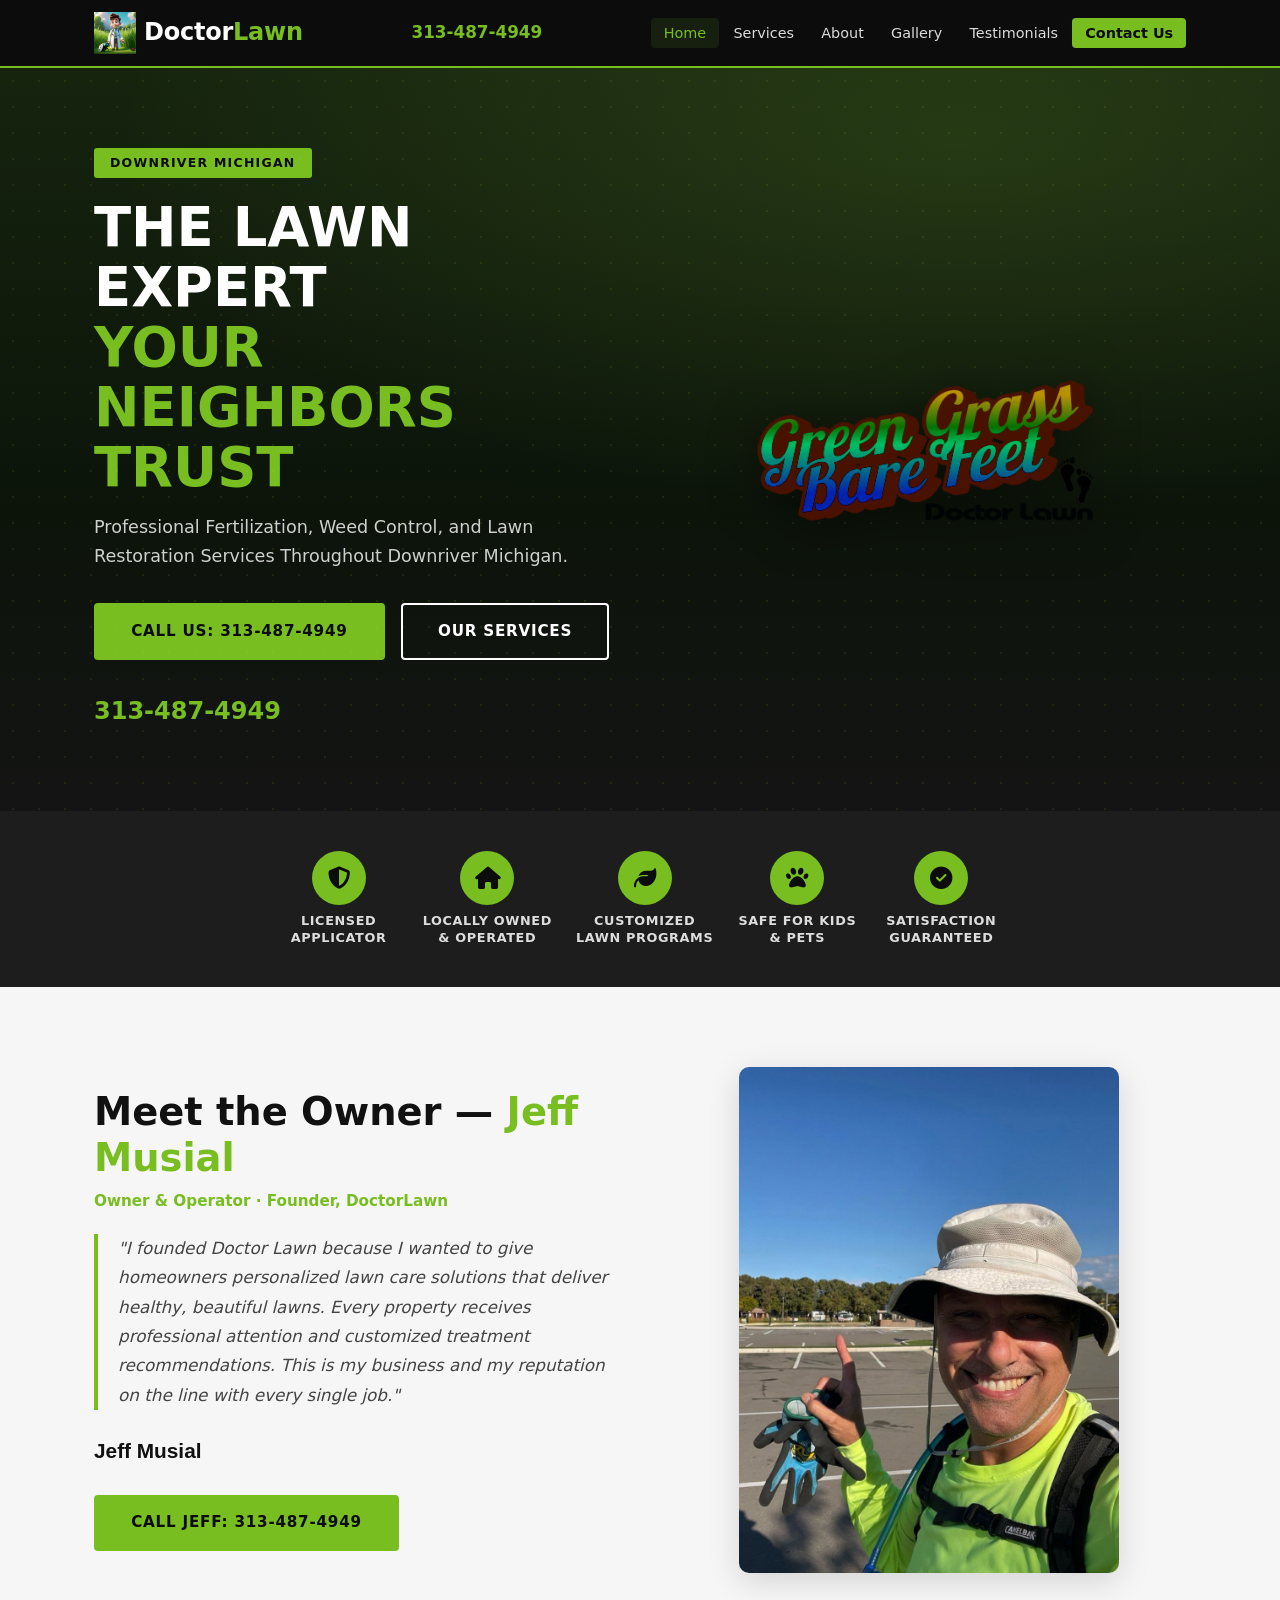
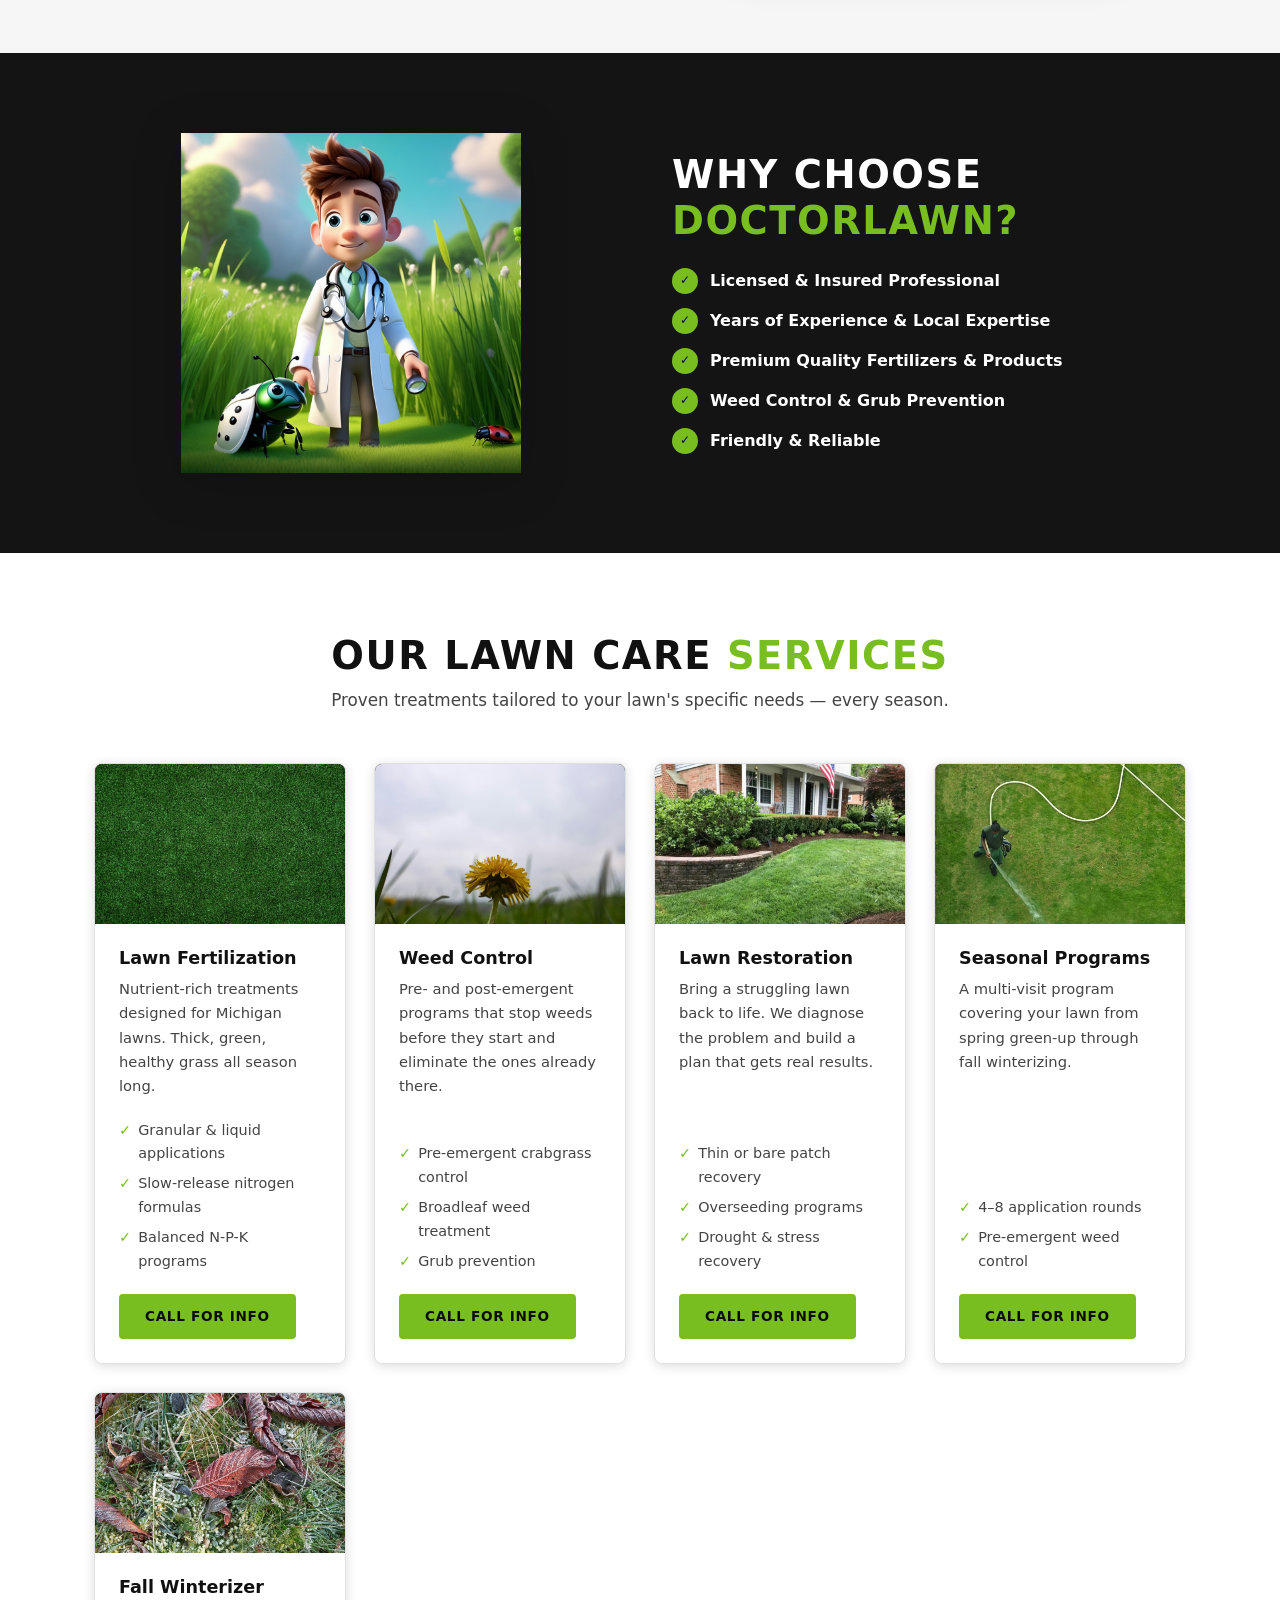
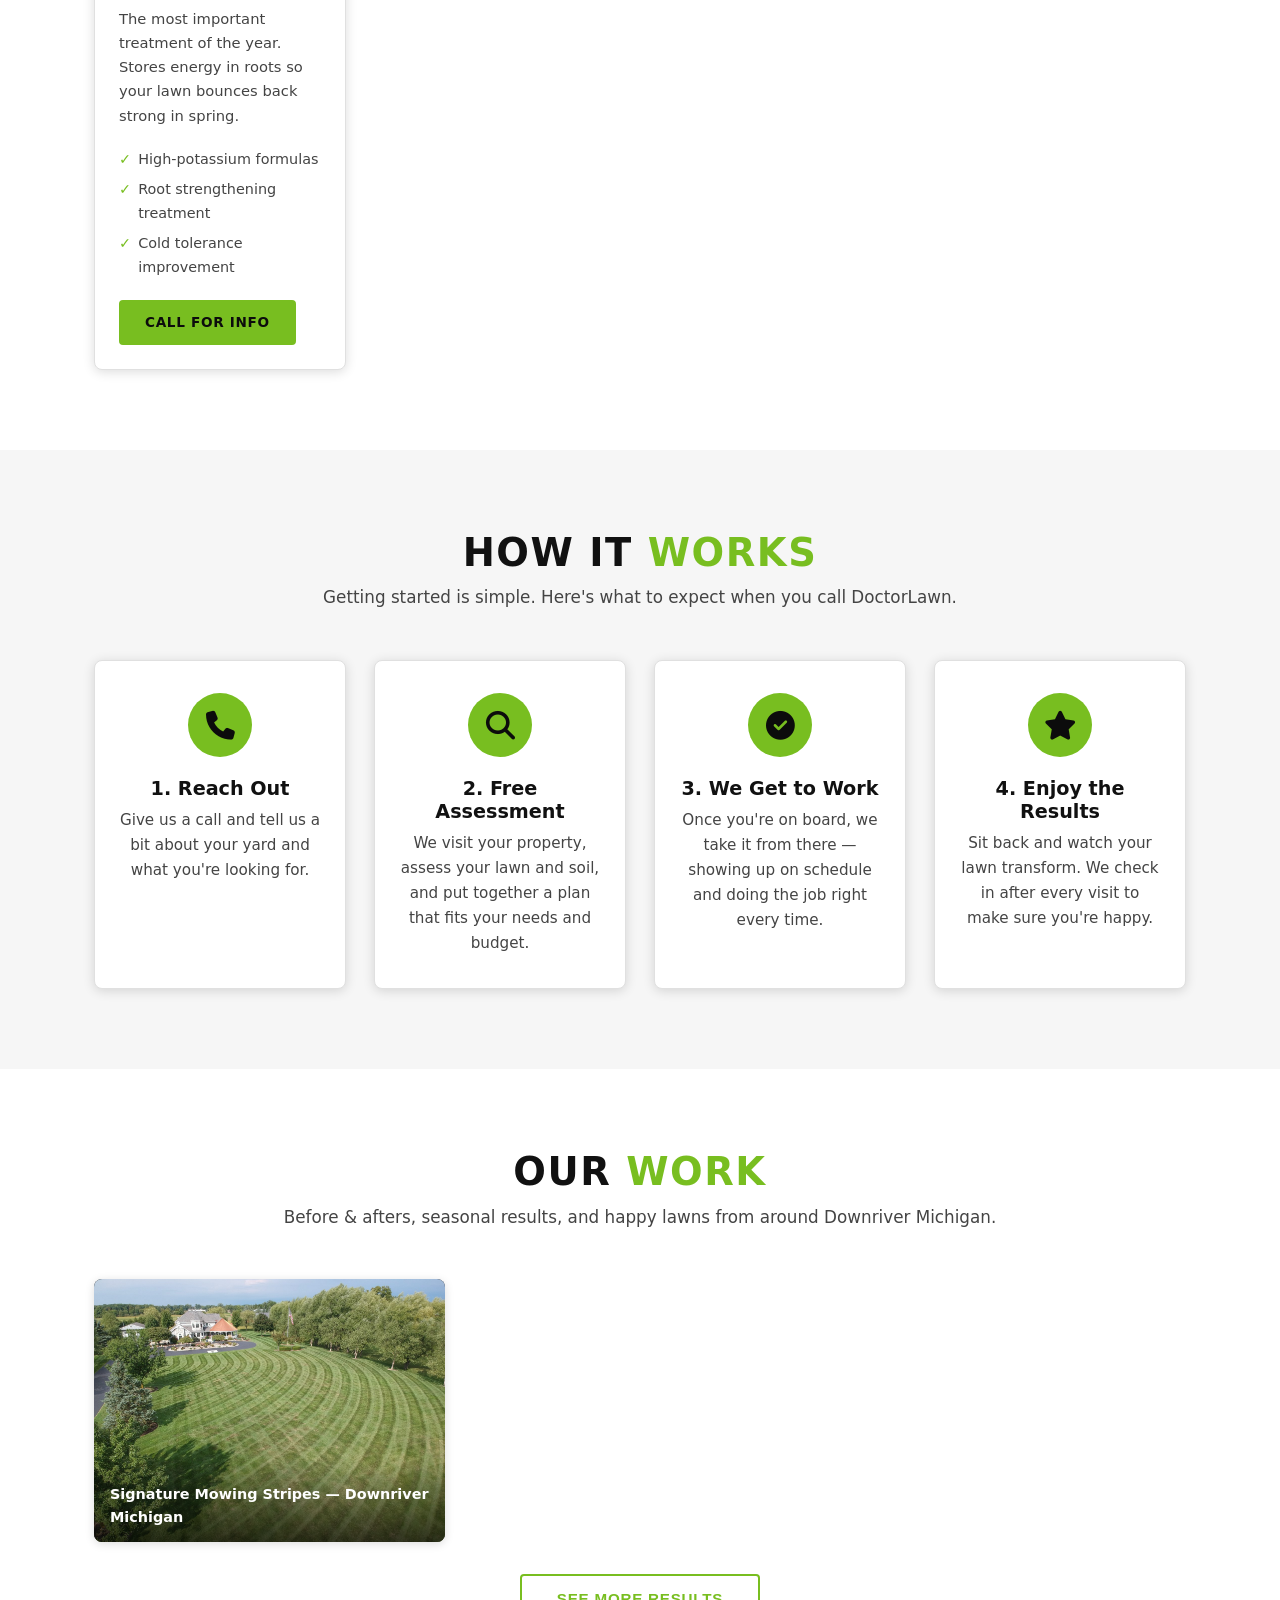
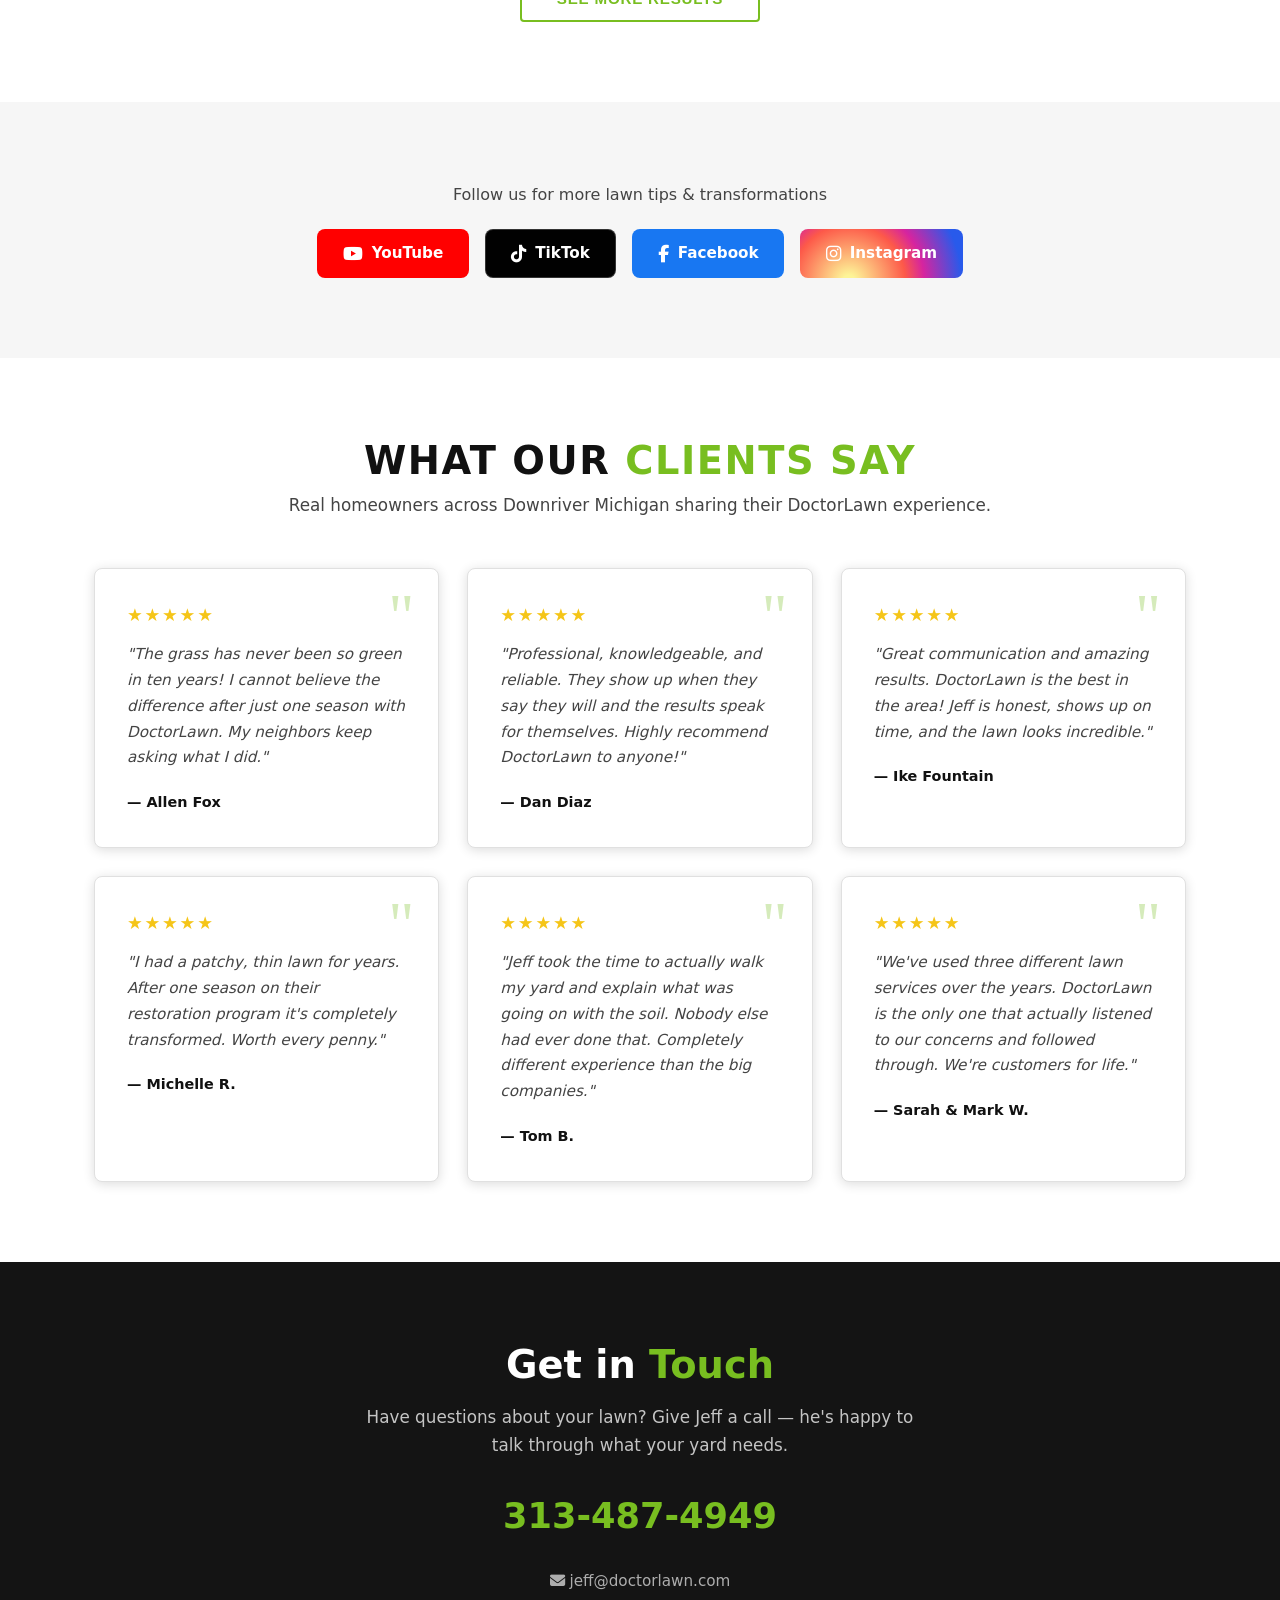
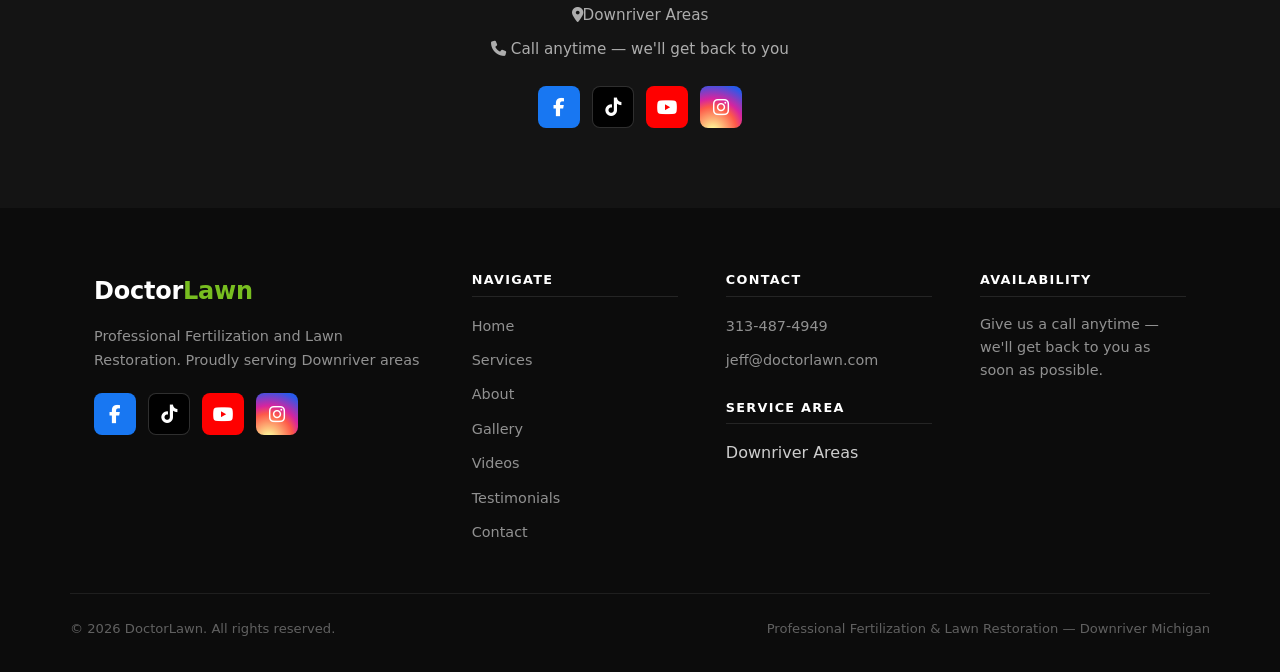
==== commit 517466df: "Changed "Meet the owner photo" also changed "Our work" photos and added alot more photos too." ====
--- a/index.html
+++ b/index.html
@@ -95,7 +95,7 @@
           <a href="tel:+13134874949" class="btn btn-green">Call Jeff: 313-487-4949</a>
         </div>
         <div class="owner-image-side">
-          <img src="images/van.jpg" alt="DoctorLawn Service Van">
+          <img src="images/jeff-owner.jpg" alt="Jeff Musial, owner of DoctorLawn">
         </div>
       </div>
     </div>
@@ -239,14 +239,34 @@
       <p class="section-subtitle">Before &amp; afters, seasonal results, and happy lawns from around Downriver Michigan.</p>
       <div class="gallery-grid" id="galleryGrid">
         <div class="gallery-item gallery-item--photo">
+          <img src="images/gallery-3.jpg" alt="Precision mowing stripes on an estate lawn — DoctorLawn">
+          <div class="gallery-caption">Signature Mowing Stripes — Downriver Michigan</div>
+        </div>
+        <!-- To add more photos later: copy a .gallery-item--photo block and
+             add the gallery-item--extra class so it stays tucked under "See More Results". -->
+        <div class="gallery-item gallery-item--photo gallery-item--extra">
+          <img src="images/gallery-4.jpg" alt="Aerial view of full estate lawn care — DoctorLawn">
+          <div class="gallery-caption">Full Property Lawn Care — Downriver Michigan</div>
+        </div>
+        <div class="gallery-item gallery-item--photo gallery-item--extra">
           <img src="images/gallery-1.jpg" alt="Healthy residential lawn — DoctorLawn">
           <div class="gallery-caption">Residential Lawn — Downriver Michigan</div>
-        </div> 
-        <!-- To add more photos later: copy a .gallery-item--photo block and
-             add the gallery-item--extra class so it stays tucked under "See More Results". -->
+        </div>
         <div class="gallery-item gallery-item--photo gallery-item--extra">
           <img src="images/gallery-2.jpg" alt="Lush green lawn results — DoctorLawn">
           <div class="gallery-caption">Fertilization Program Results</div>
+        </div>
+        <div class="gallery-item gallery-item--photo gallery-item--extra">
+          <img src="images/gallery-5.jpg" alt="Thick, healthy backyard lawn — DoctorLawn">
+          <div class="gallery-caption">Backyard Lawn Care — Downriver Michigan</div>
+        </div>
+        <div class="gallery-item gallery-item--photo gallery-item--extra">
+          <img src="images/gallery-6.jpg" alt="Healthy front yard lawn — DoctorLawn">
+          <div class="gallery-caption">Front Yard Lawn Care — Downriver Michigan</div>
+        </div>
+        <div class="gallery-item gallery-item--photo gallery-item--extra">
+          <img src="images/gallery-7.jpg" alt="Lawn treatment results with DoctorLawn yard sign — DoctorLawn">
+          <div class="gallery-caption">Treatment Results — Downriver Michigan</div>
         </div>
         <!--
         <div class="gallery-item">
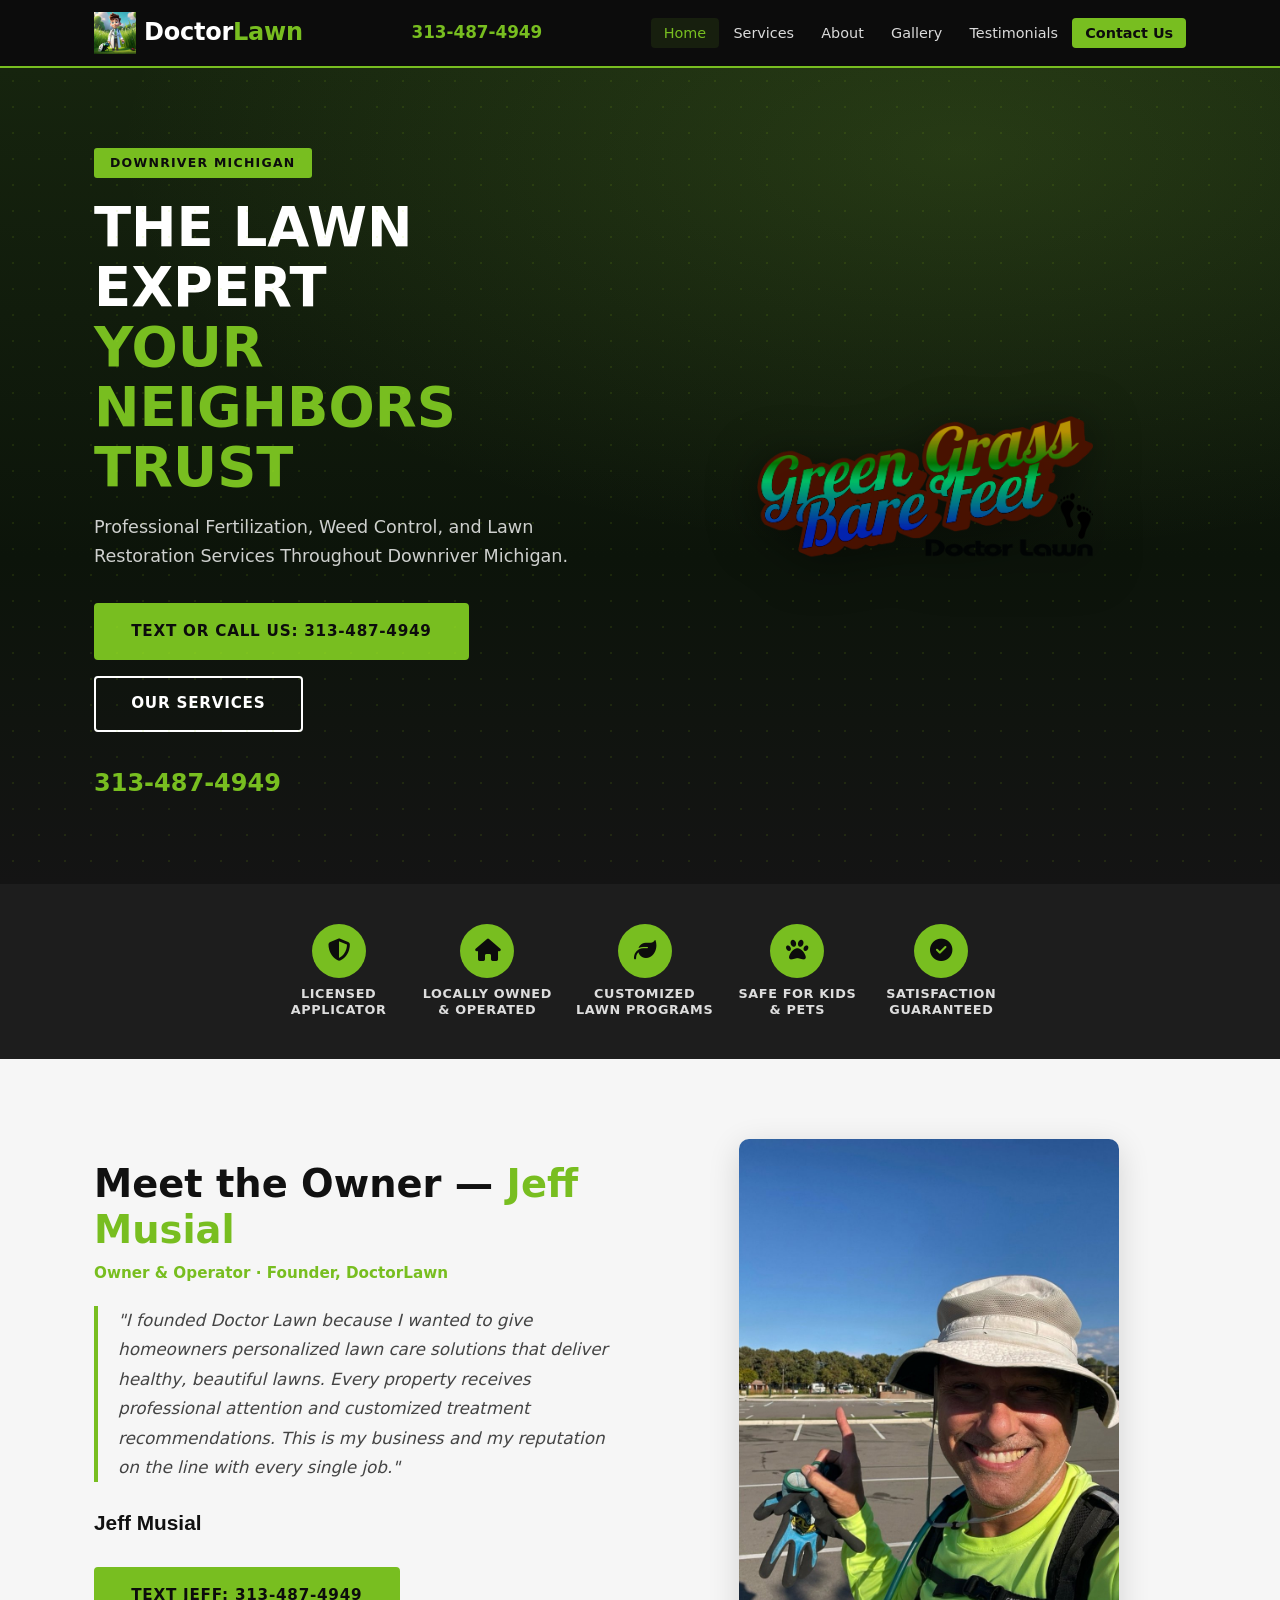
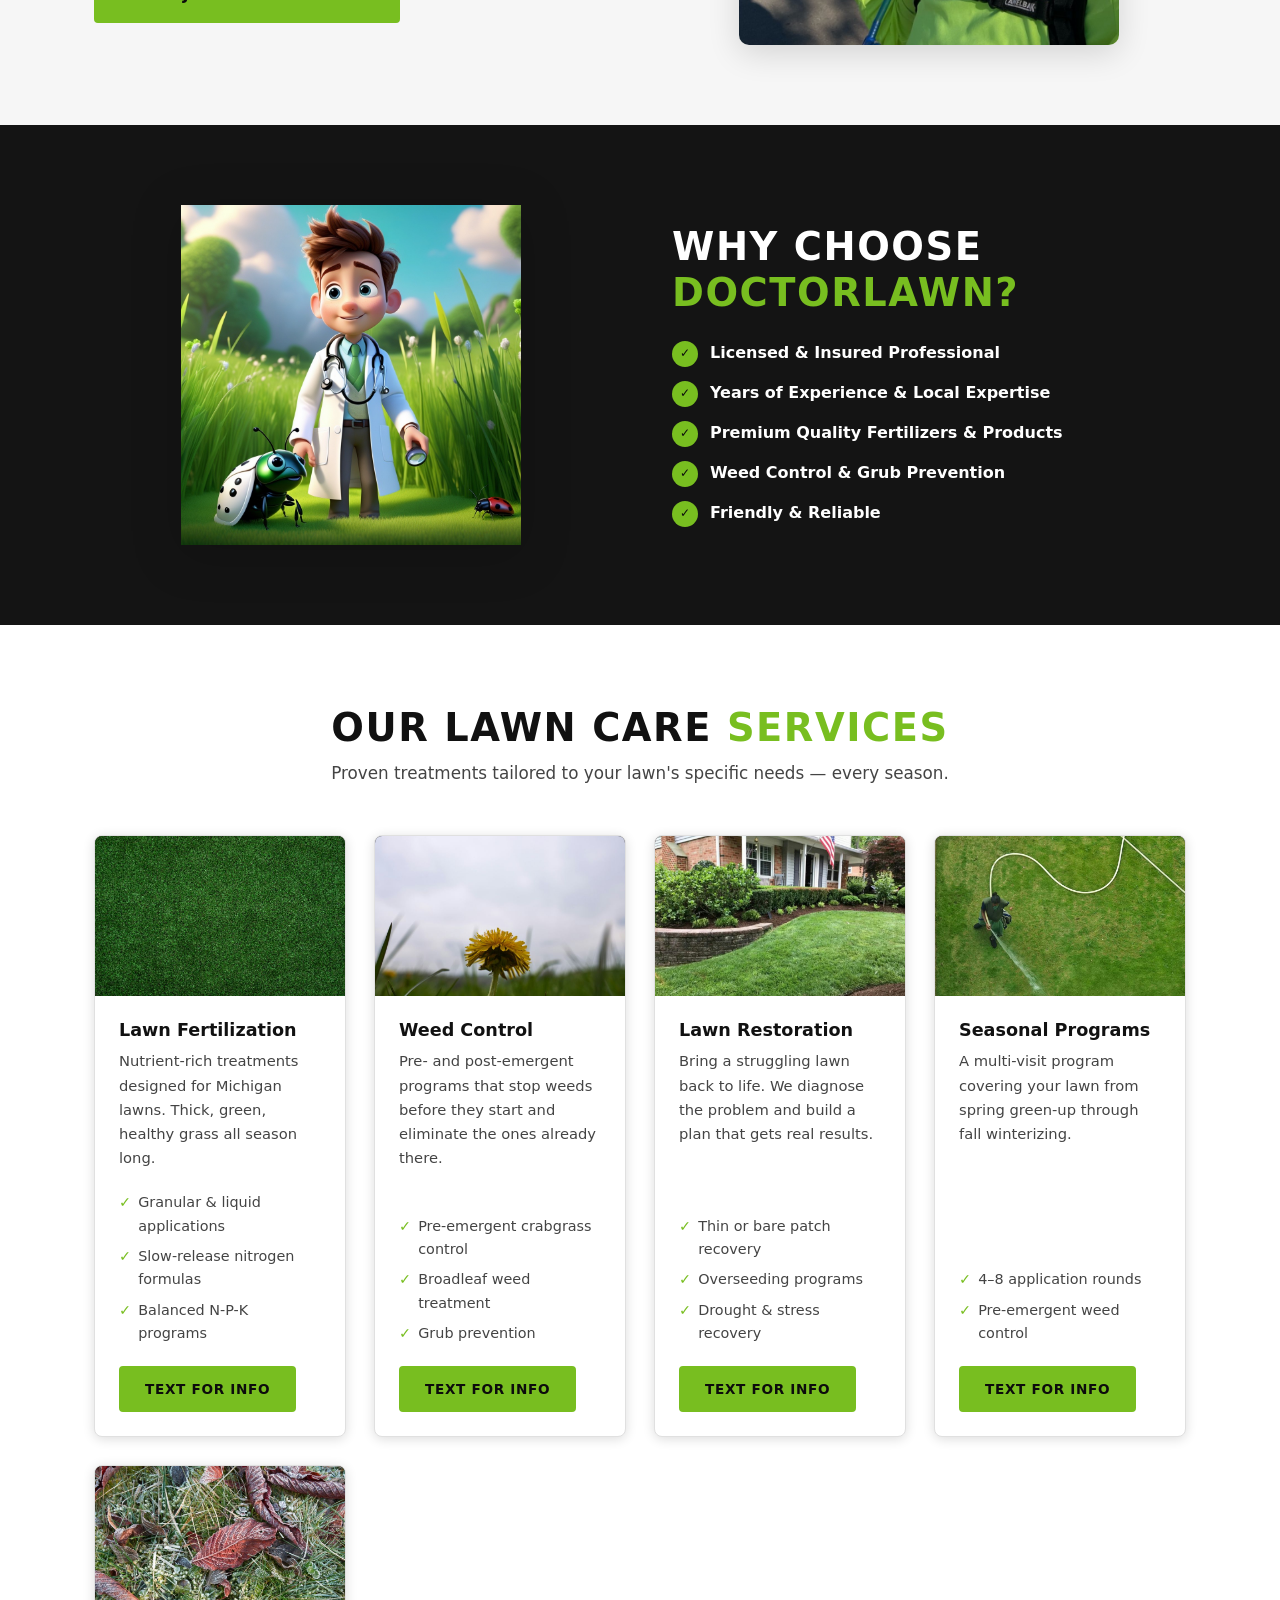
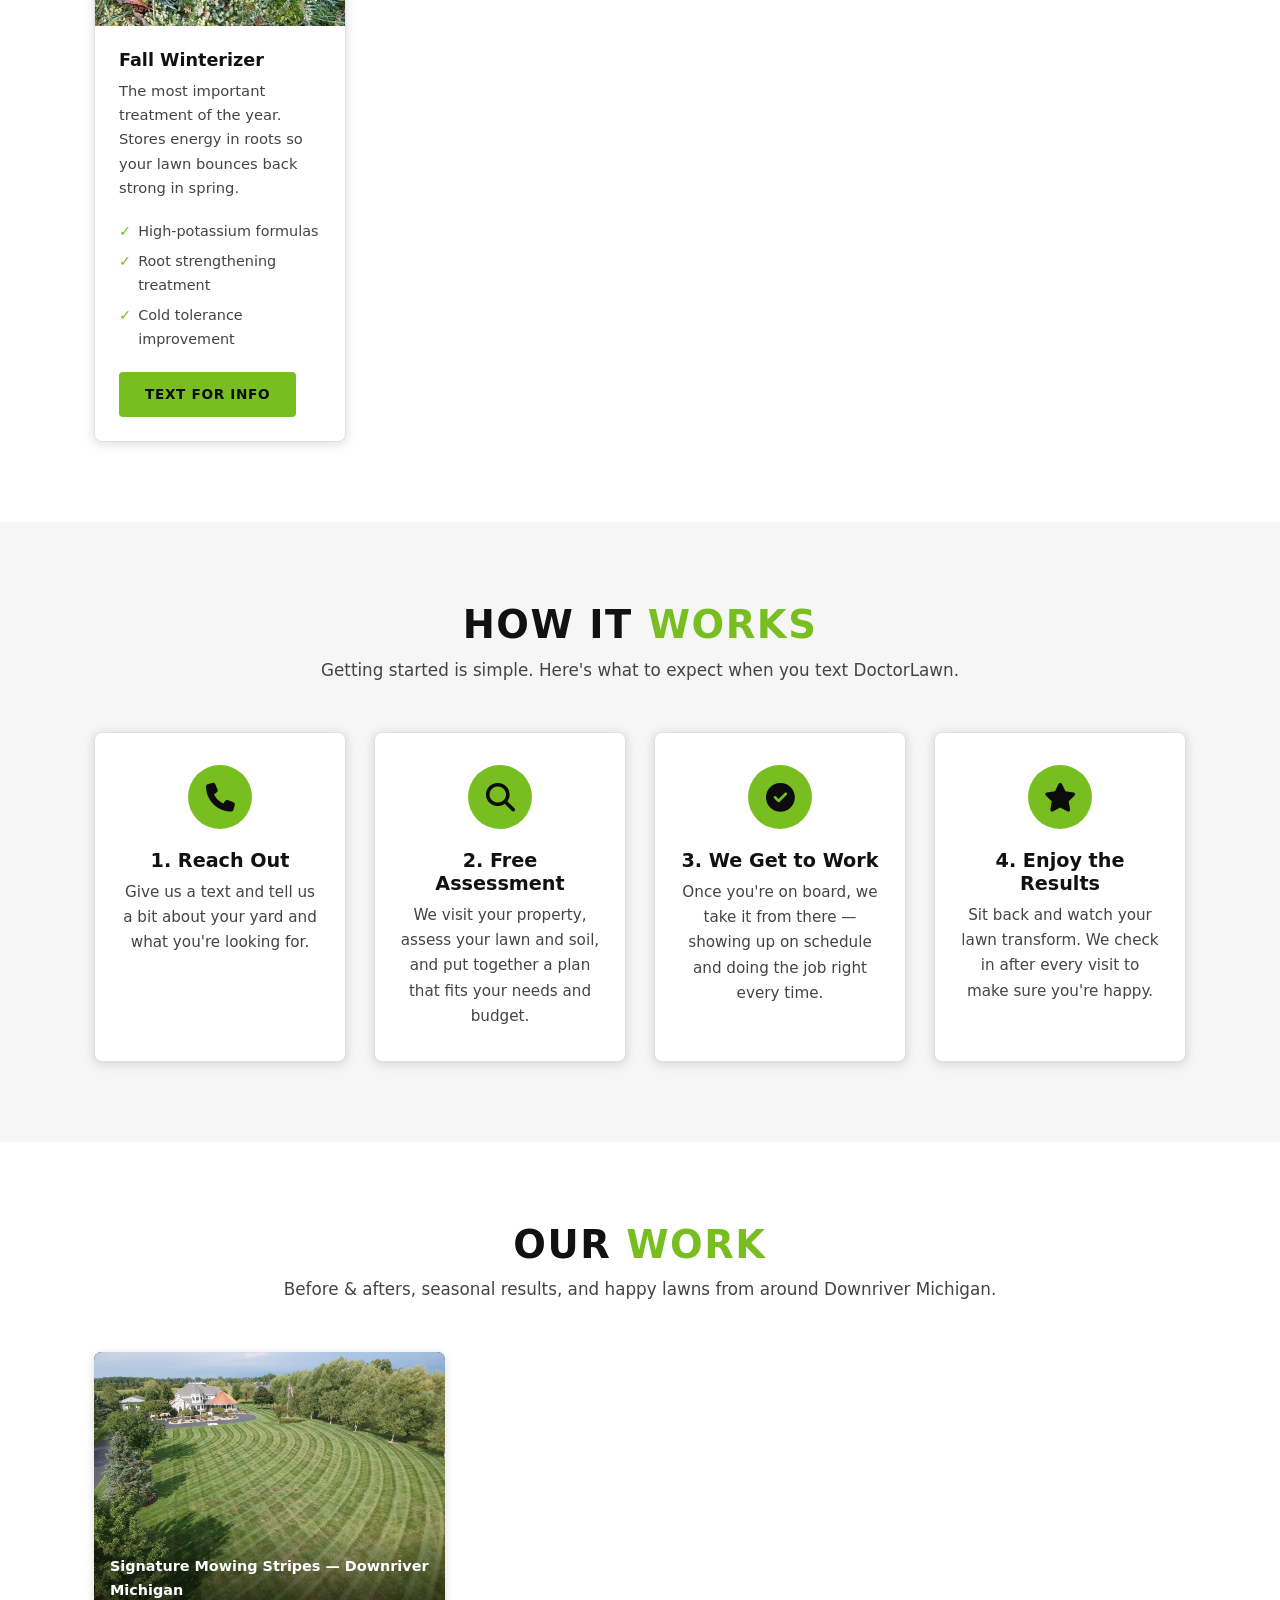
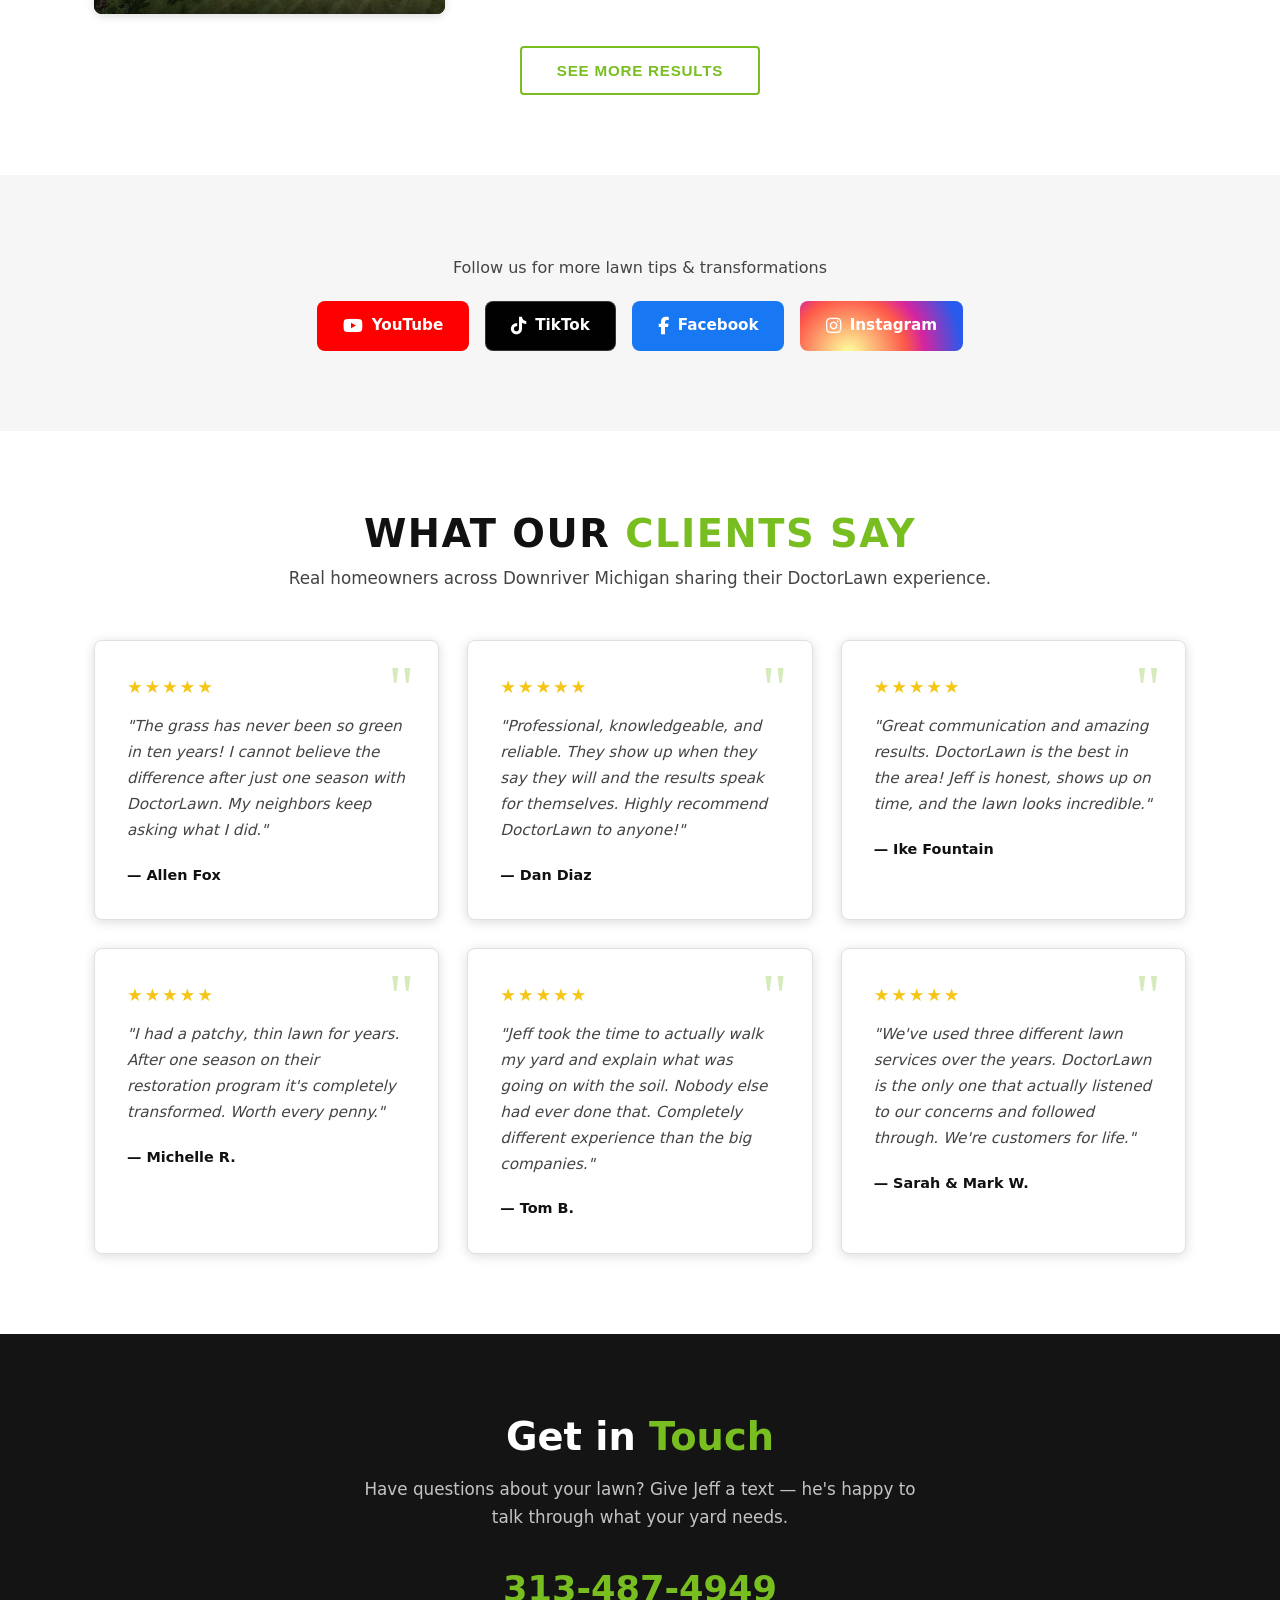
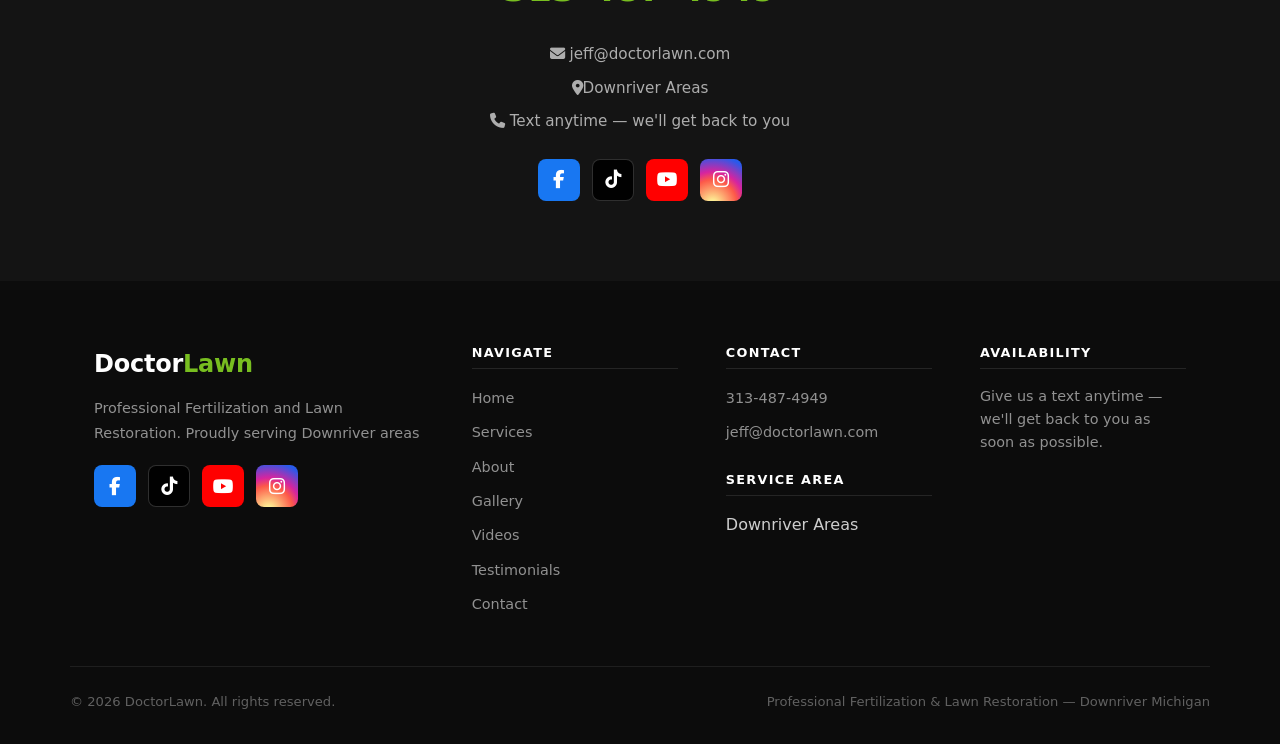
==== commit 60a946c7: "Changed wording changed wording from call us to text, text or call us" ====
--- a/index.html
+++ b/index.html
@@ -40,7 +40,7 @@
           <h1>The Lawn Expert<br><span>Your Neighbors Trust</span></h1>
           <p class="hero-sub">Professional Fertilization, Weed Control, and Lawn Restoration Services Throughout Downriver Michigan.</p>
           <div class="hero-actions">
-            <a href="tel:+13134874949" class="btn btn-green">Call Us: 313-487-4949</a>
+            <a href="tel:+13134874949" class="btn btn-green">Text or Call Us: 313-487-4949</a>
             <a href="#services" class="btn btn-outline-white">Our Services</a>
           </div>
           <div class="hero-phone"><a href="tel:+13134874949">313-487-4949</a></div>
@@ -92,7 +92,7 @@
           </p>
           <div class="owner-sig">Jeff Musial</div>
           <br>
-          <a href="tel:+13134874949" class="btn btn-green">Call Jeff: 313-487-4949</a>
+          <a href="tel:+13134874949" class="btn btn-green">Text Jeff: 313-487-4949</a>
         </div>
         <div class="owner-image-side">
           <img src="images/jeff-owner.jpg" alt="Jeff Musial, owner of DoctorLawn">
@@ -139,7 +139,7 @@
               <li>Slow-release nitrogen formulas</li>
               <li>Balanced N-P-K programs</li>
             </ul>
-            <a href="tel:+13134874949" class="btn btn-green">Call for Info</a>
+            <a href="tel:+13134874949" class="btn btn-green">Text for Info</a>
           </div>
         </div>
 
@@ -153,7 +153,7 @@
               <li>Broadleaf weed treatment</li>
               <li>Grub prevention</li>
             </ul>
-            <a href="tel:+13134874949" class="btn btn-green">Call for Info</a>
+            <a href="tel:+13134874949" class="btn btn-green">Text for Info</a>
           </div>
         </div>
 
@@ -167,7 +167,7 @@
               <li>Overseeding programs</li>
               <li>Drought &amp; stress recovery</li>
             </ul>
-            <a href="tel:+13134874949" class="btn btn-green">Call for Info</a>
+            <a href="tel:+13134874949" class="btn btn-green">Text for Info</a>
           </div>
         </div>
 
@@ -180,7 +180,7 @@
               <li>4–8 application rounds</li>
               <li>Pre-emergent weed control</li>
             </ul>
-            <a href="tel:+13134874949" class="btn btn-green">Call for Info</a>
+            <a href="tel:+13134874949" class="btn btn-green">Text for Info</a>
           </div>
         </div>
 
@@ -194,7 +194,7 @@
               <li>Root strengthening treatment</li>
               <li>Cold tolerance improvement</li>
             </ul>
-            <a href="tel:+13134874949" class="btn btn-green">Call for Info</a>
+            <a href="tel:+13134874949" class="btn btn-green">Text for Info</a>
           </div>
         </div>
 
@@ -206,12 +206,12 @@
   <section class="bg-gray">
     <div class="container">
       <h2 class="section-title">How It <span class="accent">Works</span></h2>
-      <p class="section-subtitle">Getting started is simple. Here's what to expect when you call DoctorLawn.</p>
+      <p class="section-subtitle">Getting started is simple. Here's what to expect when you text DoctorLawn.</p>
       <div class="features-grid">
         <div class="feature-card">
           <div class="feature-icon"><i class="fas fa-phone"></i></div>
           <h3>1. Reach Out</h3>
-          <p>Give us a call and tell us a bit about your yard and what you're looking for.</p>
+          <p>Give us a text and tell us a bit about your yard and what you're looking for.</p>
         </div>
         <div class="feature-card">
           <div class="feature-icon"><i class="fas fa-magnifying-glass"></i></div>
@@ -415,12 +415,12 @@
     <div class="container">
       <div class="contact-info-block">
         <h2>Get in <span>Touch</span></h2>
-        <p>Have questions about your lawn? Give Jeff a call — he's happy to talk through what your yard needs.</p>
+        <p>Have questions about your lawn? Give Jeff a text — he's happy to talk through what your yard needs.</p>
         <div class="phone-big"><a href="tel:+13134874949">313-487-4949</a></div>
         <div class="contact-details">
           <a href="mailto:jeff@doctorlawn.com"><i class="fas fa-envelope"></i> jeff@doctorlawn.com</a>
           <span><i class="fas fa-location-dot"></i>Downriver Areas</span>
-          <span><i class="fas fa-phone"></i> Call anytime — we'll get back to you</span>
+          <span><i class="fas fa-phone"></i> Text anytime — we'll get back to you</span>
         </div>
         <div class="social-links" style="margin-top:1.5rem; justify-content:center;">
           <a href="https://www.facebook.com/profile.php?id=61556642195997" class="social-link fb" aria-label="Facebook" target="_blank" rel="noopener"><i class="fab fa-facebook-f"></i></a>
@@ -473,7 +473,7 @@
       </div>
       <div class="footer-col">
         <h4>Availability</h4>
-        <p style="color:rgba(255,255,255,0.55); font-size:0.9rem; line-height:1.6;">Give us a call anytime — we'll get back to you as soon as possible.</p>
+        <p style="color:rgba(255,255,255,0.55); font-size:0.9rem; line-height:1.6;">Give us a text anytime — we'll get back to you as soon as possible.</p>
       </div>
     </div>
     <div class="footer-bottom">
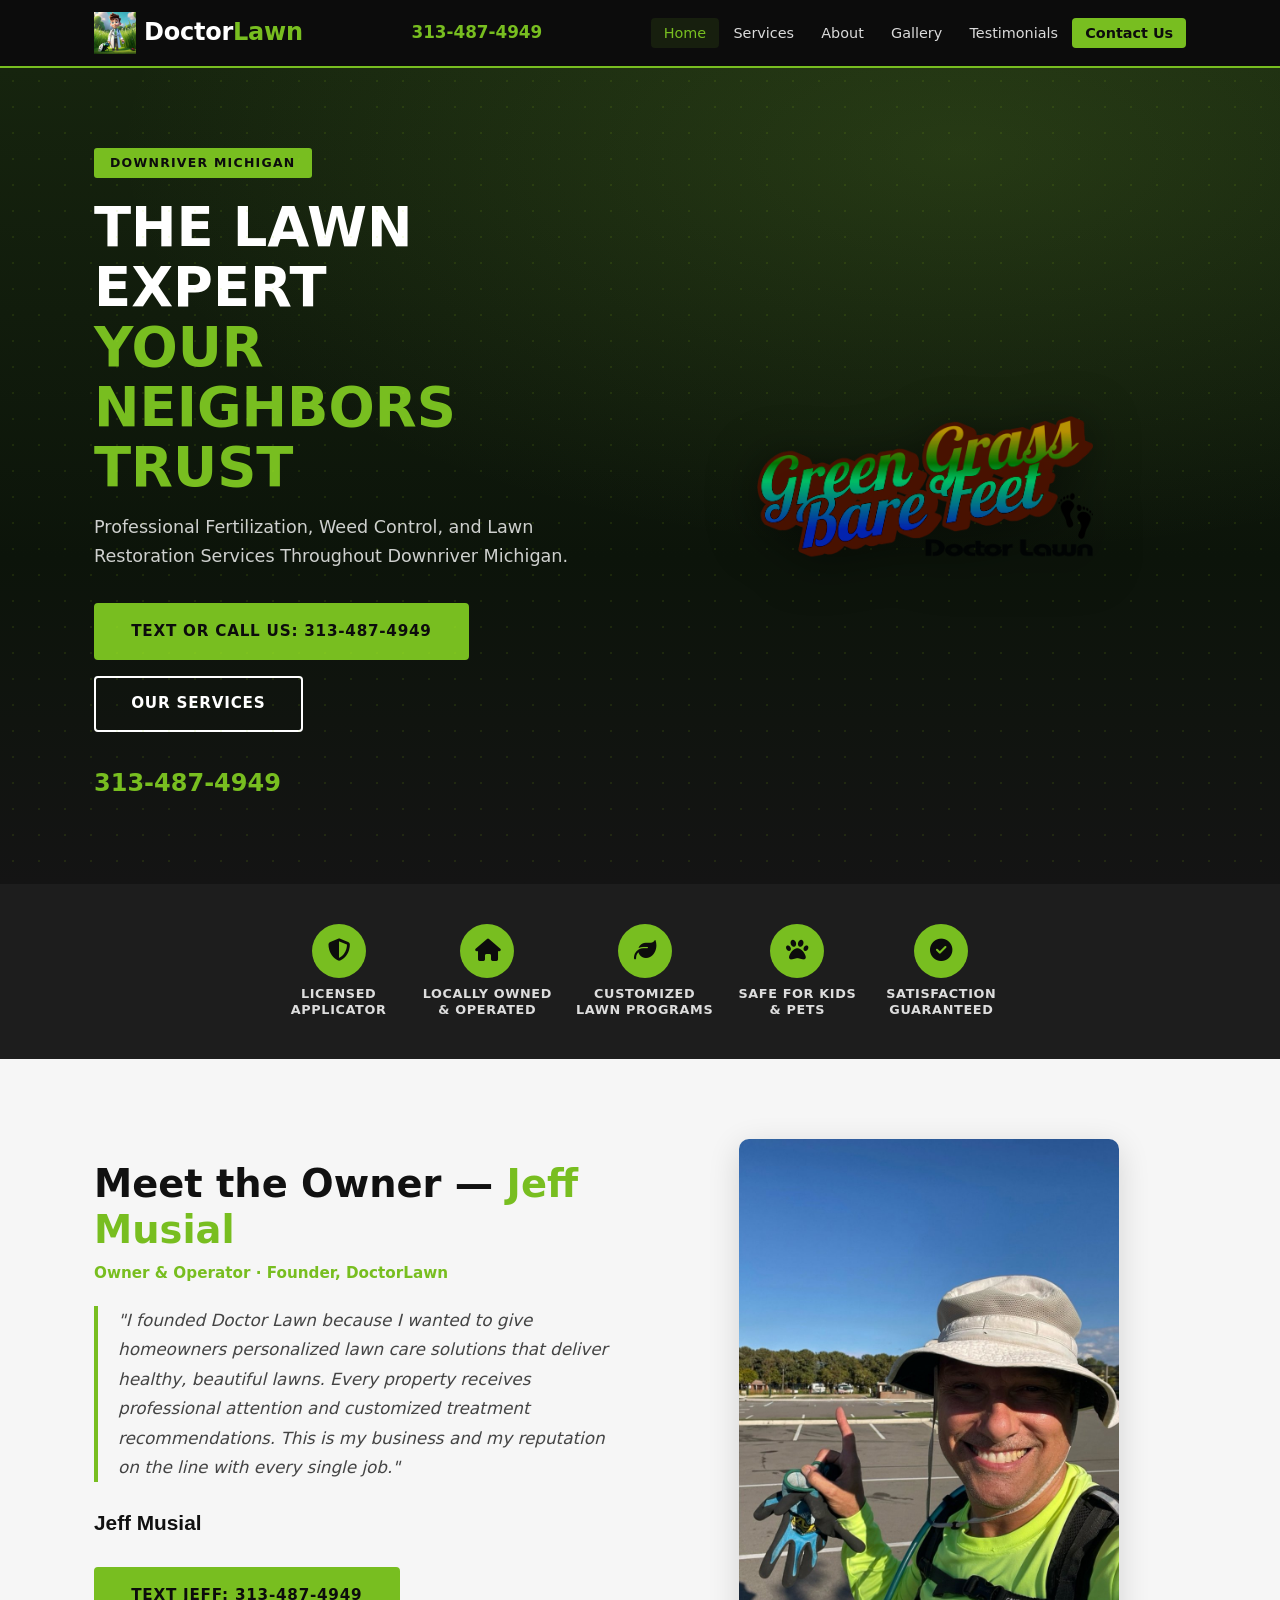
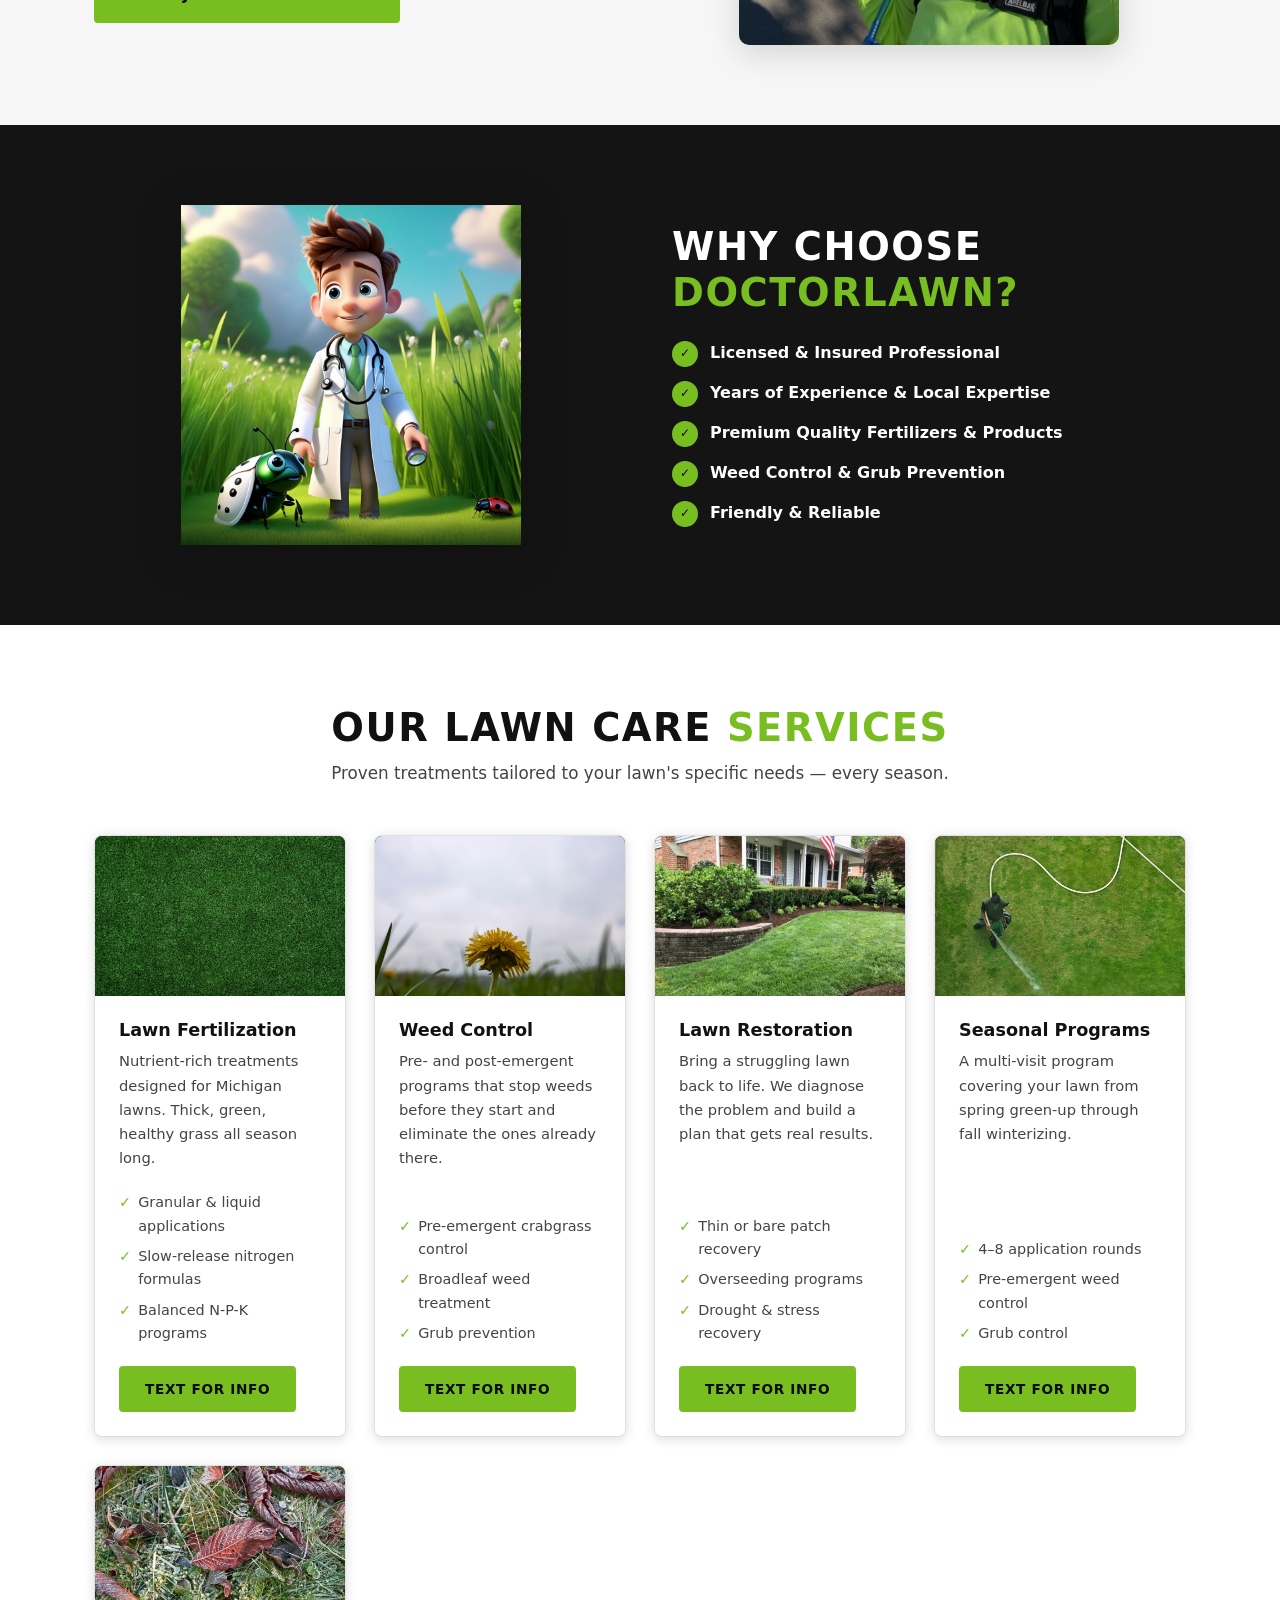
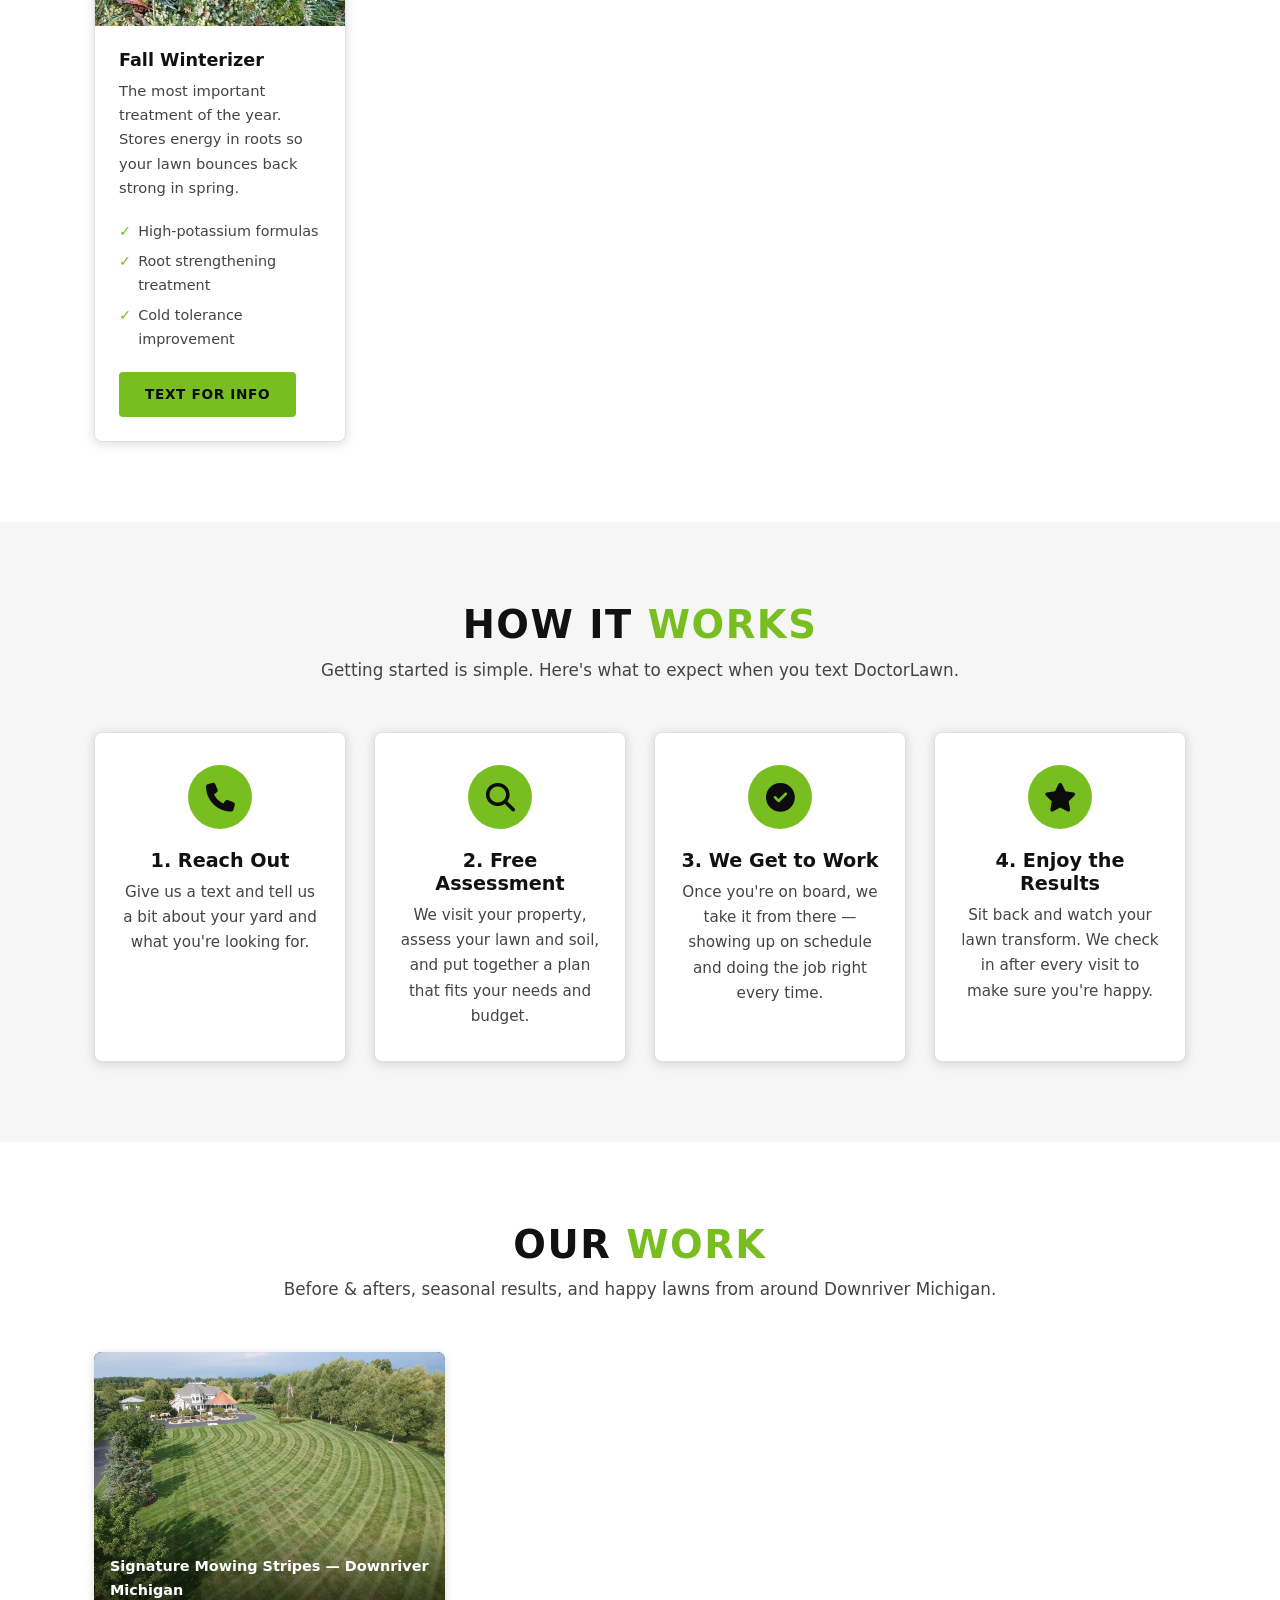
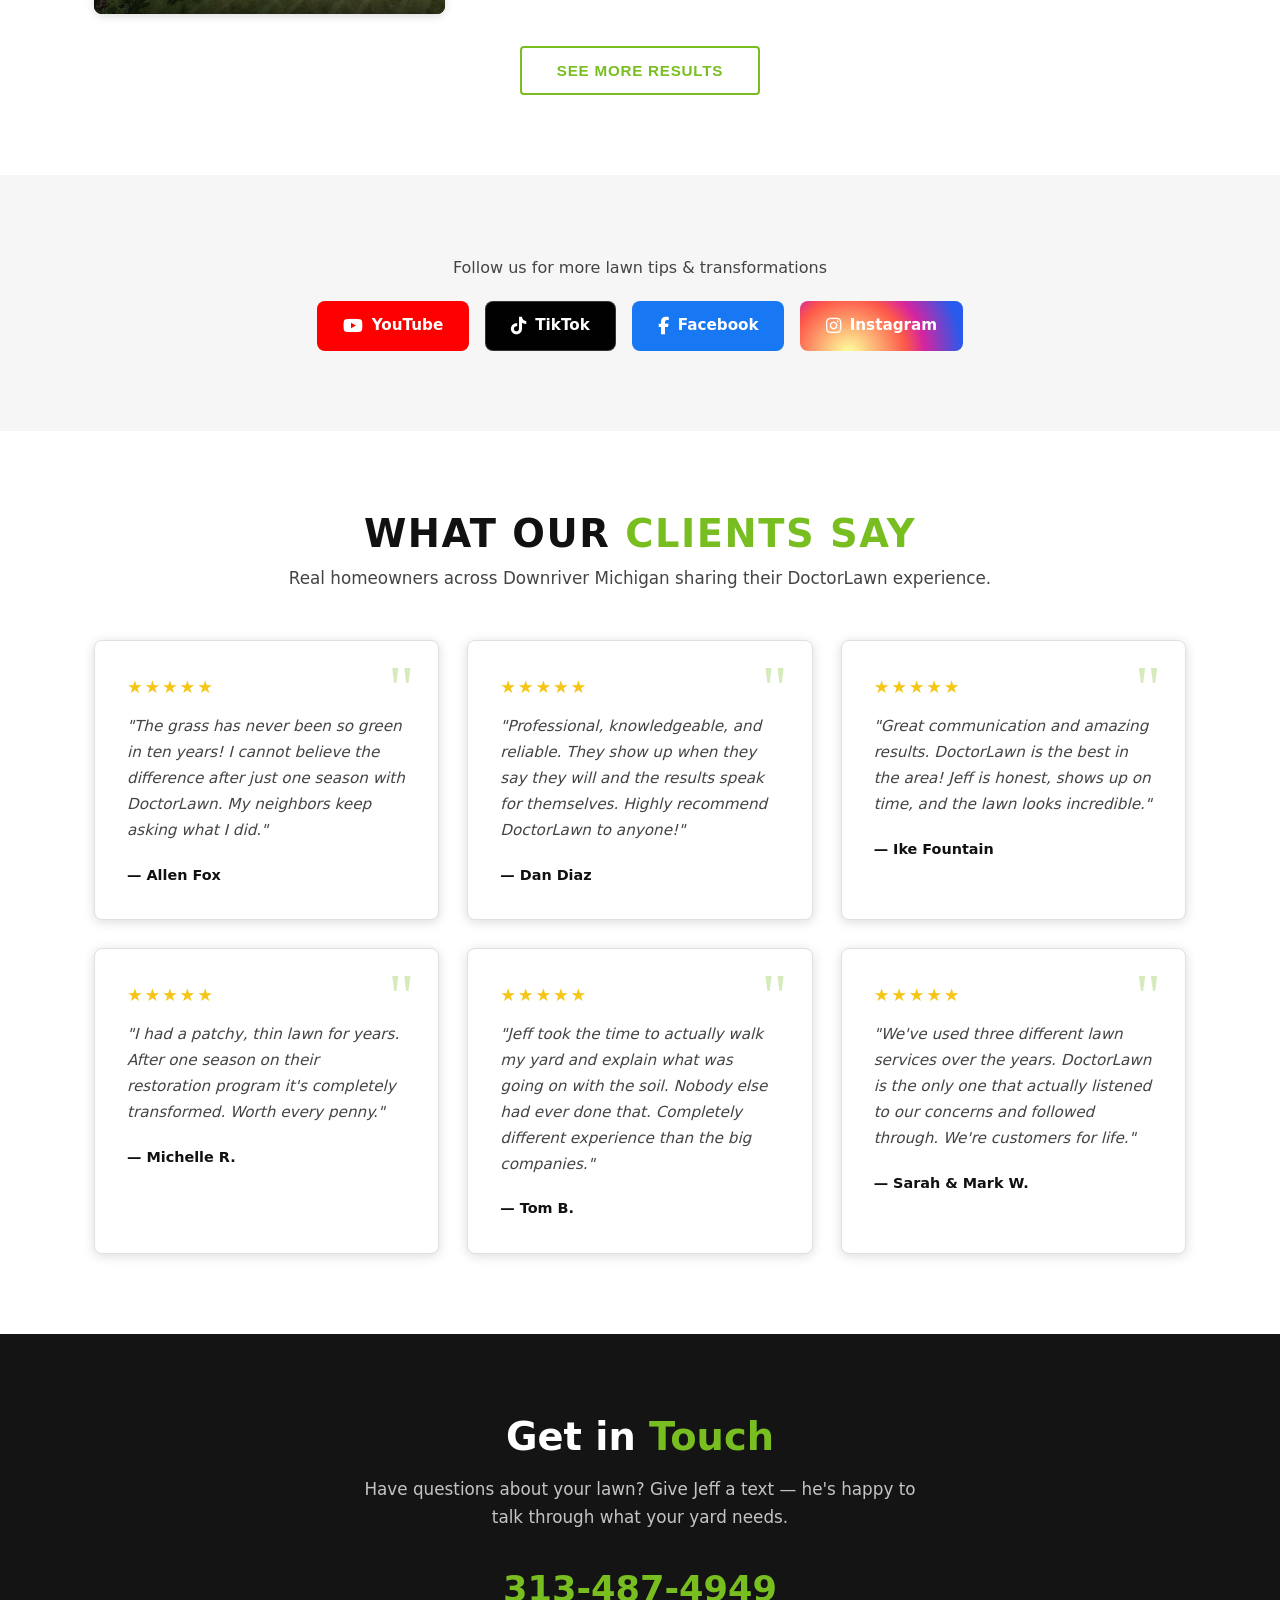
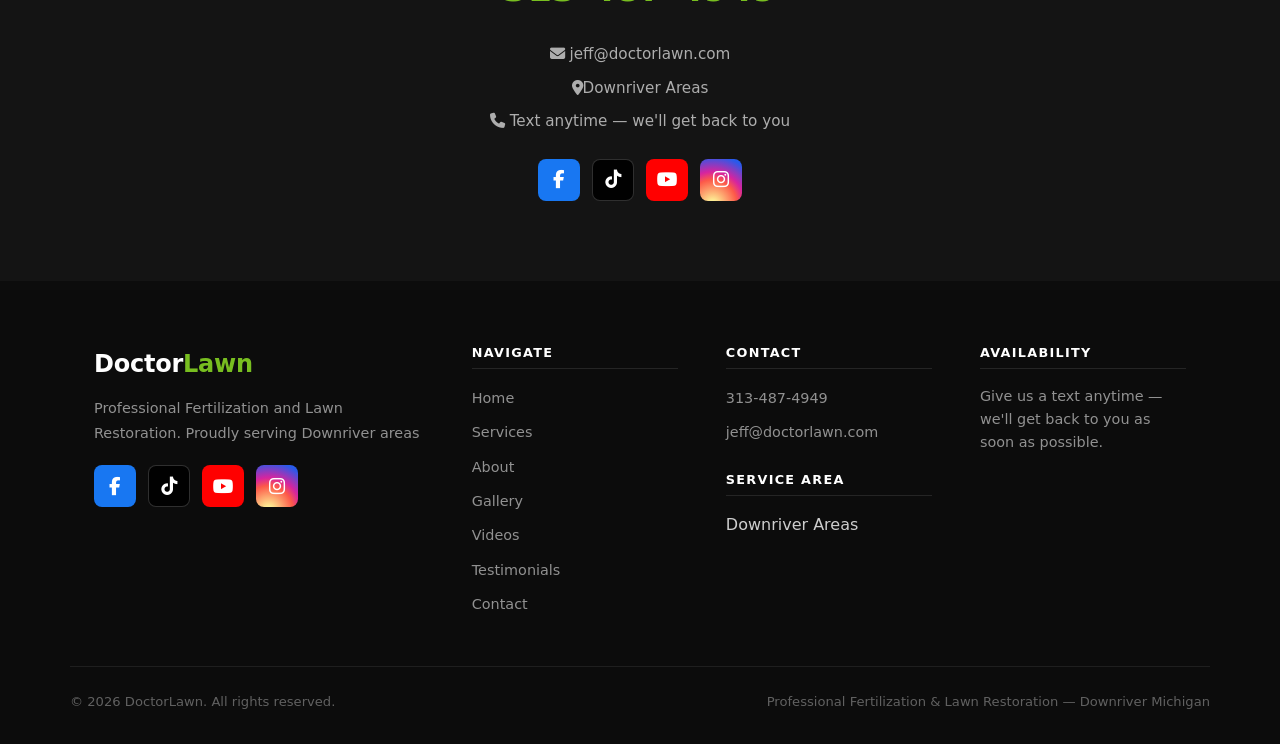
==== commit d6fe8d30: "Changed text and call us buttons from tel+ to sms+ which should pull up a text prompt instead" ====
--- a/index.html
+++ b/index.html
@@ -40,7 +40,7 @@
           <h1>The Lawn Expert<br><span>Your Neighbors Trust</span></h1>
           <p class="hero-sub">Professional Fertilization, Weed Control, and Lawn Restoration Services Throughout Downriver Michigan.</p>
           <div class="hero-actions">
-            <a href="tel:+13134874949" class="btn btn-green">Text or Call Us: 313-487-4949</a>
+            <a href="sms:+13134874949" class="btn btn-green">Text or Call Us: 313-487-4949</a>
             <a href="#services" class="btn btn-outline-white">Our Services</a>
           </div>
           <div class="hero-phone"><a href="tel:+13134874949">313-487-4949</a></div>
@@ -92,7 +92,7 @@
           </p>
           <div class="owner-sig">Jeff Musial</div>
           <br>
-          <a href="tel:+13134874949" class="btn btn-green">Text Jeff: 313-487-4949</a>
+          <a href="sms:+13134874949" class="btn btn-green">Text Jeff: 313-487-4949</a>
         </div>
         <div class="owner-image-side">
           <img src="images/jeff-owner.jpg" alt="Jeff Musial, owner of DoctorLawn">
@@ -139,7 +139,7 @@
               <li>Slow-release nitrogen formulas</li>
               <li>Balanced N-P-K programs</li>
             </ul>
-            <a href="tel:+13134874949" class="btn btn-green">Text for Info</a>
+            <a href="sms:+13134874949" class="btn btn-green">Text for Info</a>
           </div>
         </div>
 
@@ -153,7 +153,7 @@
               <li>Broadleaf weed treatment</li>
               <li>Grub prevention</li>
             </ul>
-            <a href="tel:+13134874949" class="btn btn-green">Text for Info</a>
+            <a href="sms:+13134874949" class="btn btn-green">Text for Info</a>
           </div>
         </div>
 
@@ -167,7 +167,7 @@
               <li>Overseeding programs</li>
               <li>Drought &amp; stress recovery</li>
             </ul>
-            <a href="tel:+13134874949" class="btn btn-green">Text for Info</a>
+            <a href="sms:+13134874949" class="btn btn-green">Text for Info</a>
           </div>
         </div>
 
@@ -179,8 +179,9 @@
             <ul class="service-list">
               <li>4–8 application rounds</li>
               <li>Pre-emergent weed control</li>
+              <li>Grub control</li>
             </ul>
-            <a href="tel:+13134874949" class="btn btn-green">Text for Info</a>
+            <a href="sms:+13134874949" class="btn btn-green">Text for Info</a>
           </div>
         </div>
 
@@ -194,7 +195,7 @@
               <li>Root strengthening treatment</li>
               <li>Cold tolerance improvement</li>
             </ul>
-            <a href="tel:+13134874949" class="btn btn-green">Text for Info</a>
+            <a href="sms:+13134874949" class="btn btn-green">Text for Info</a>
           </div>
         </div>
 
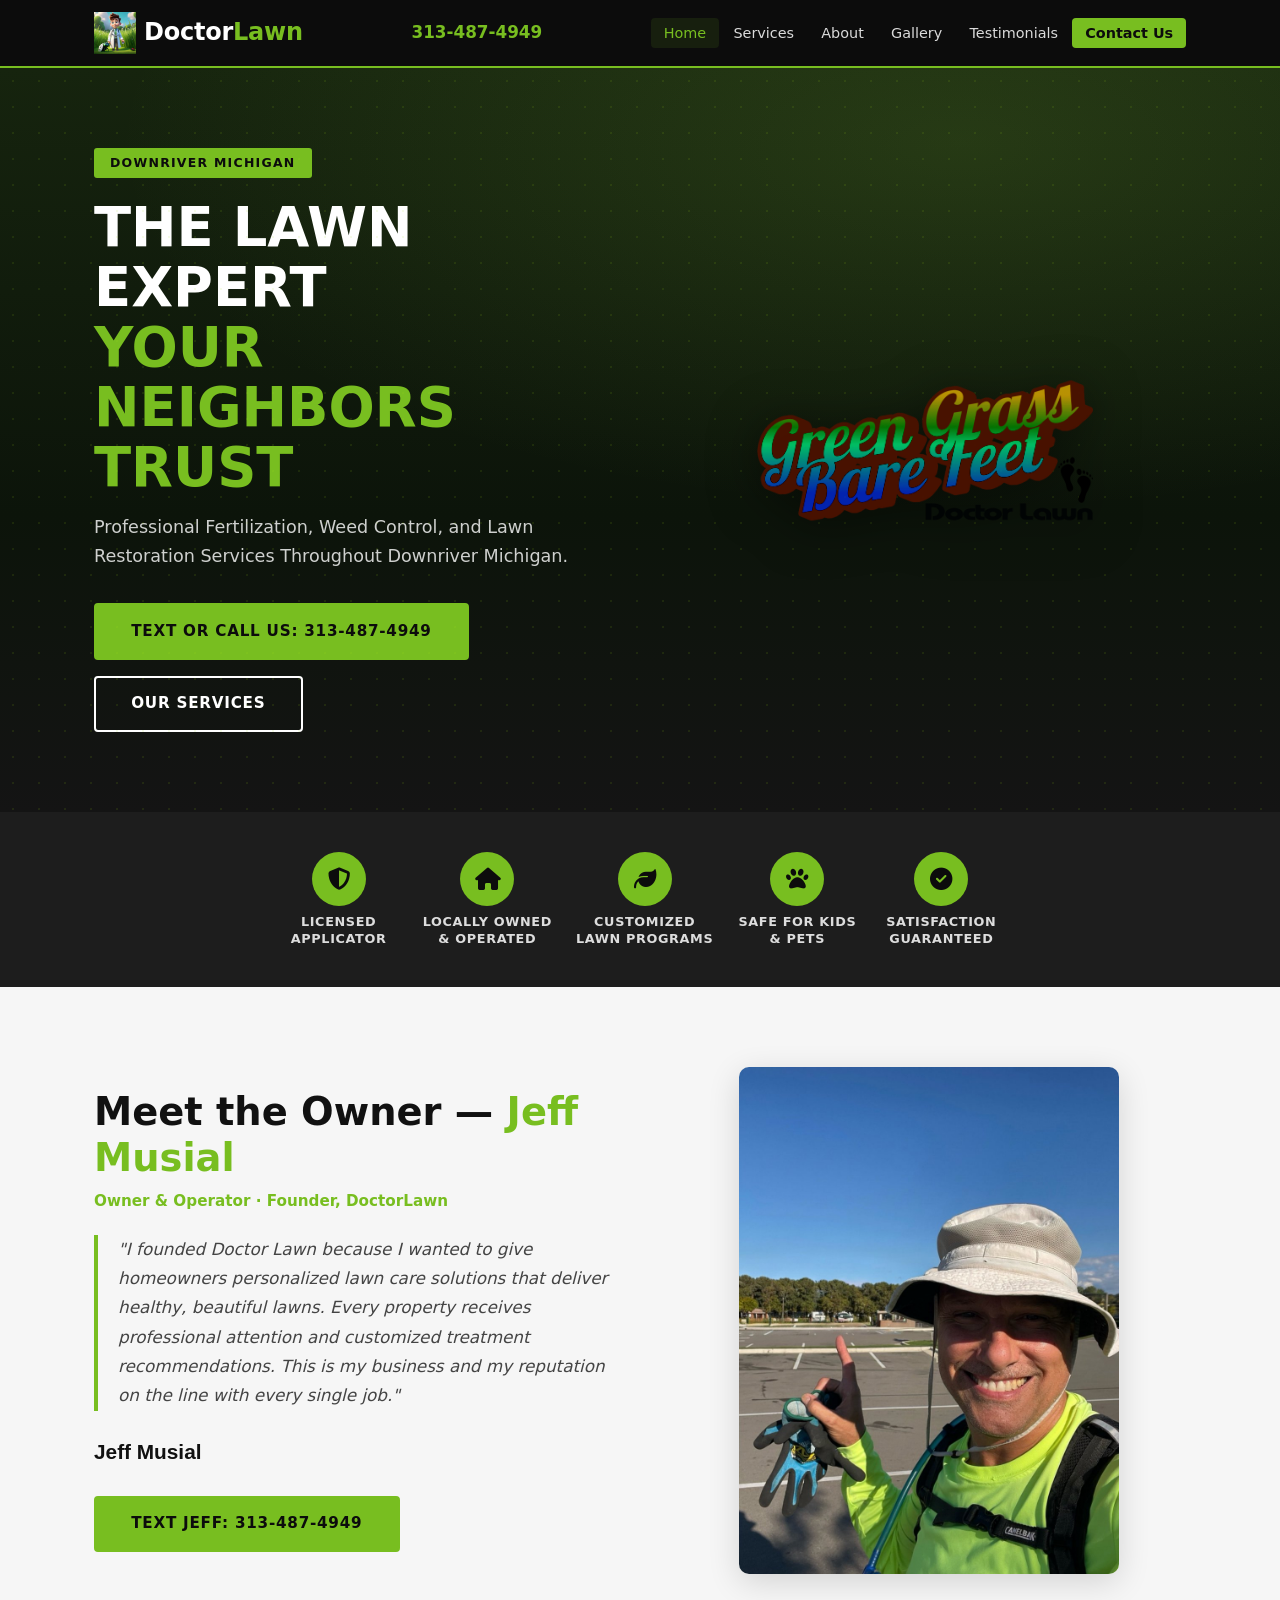
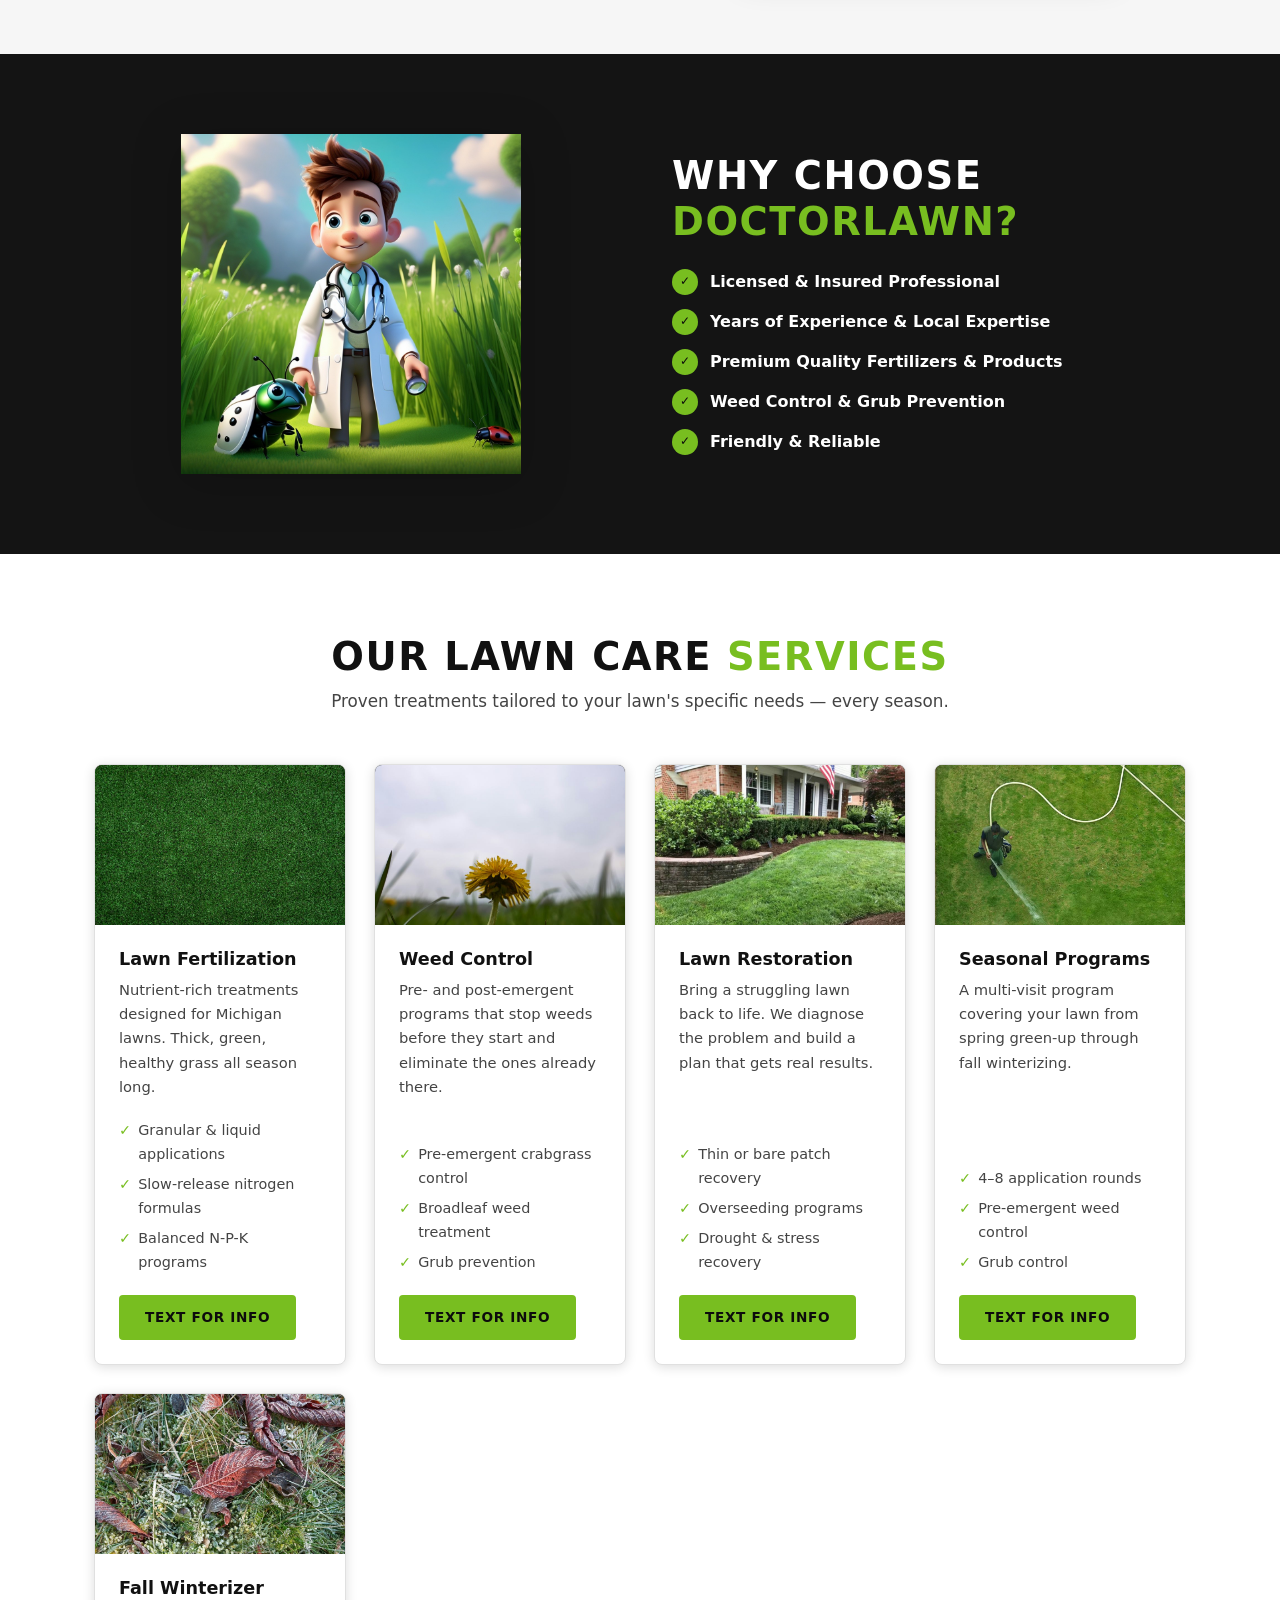
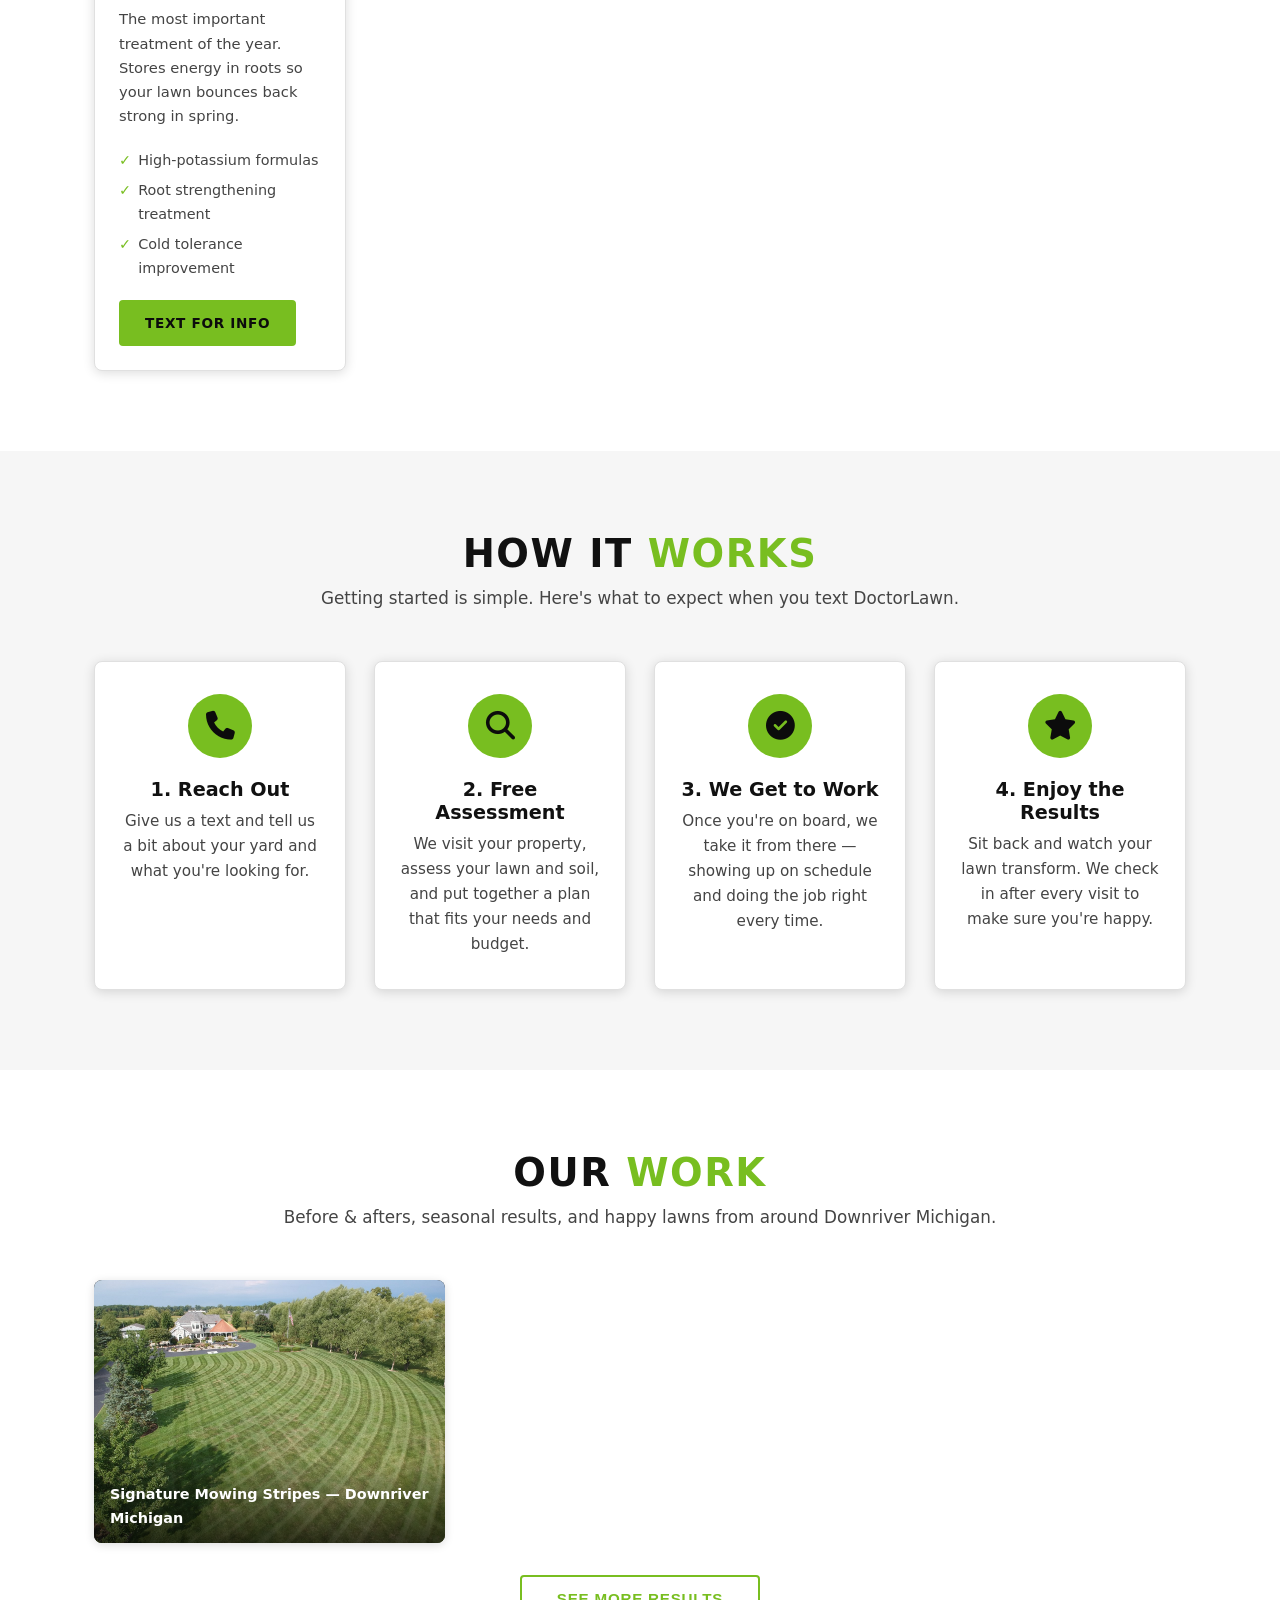
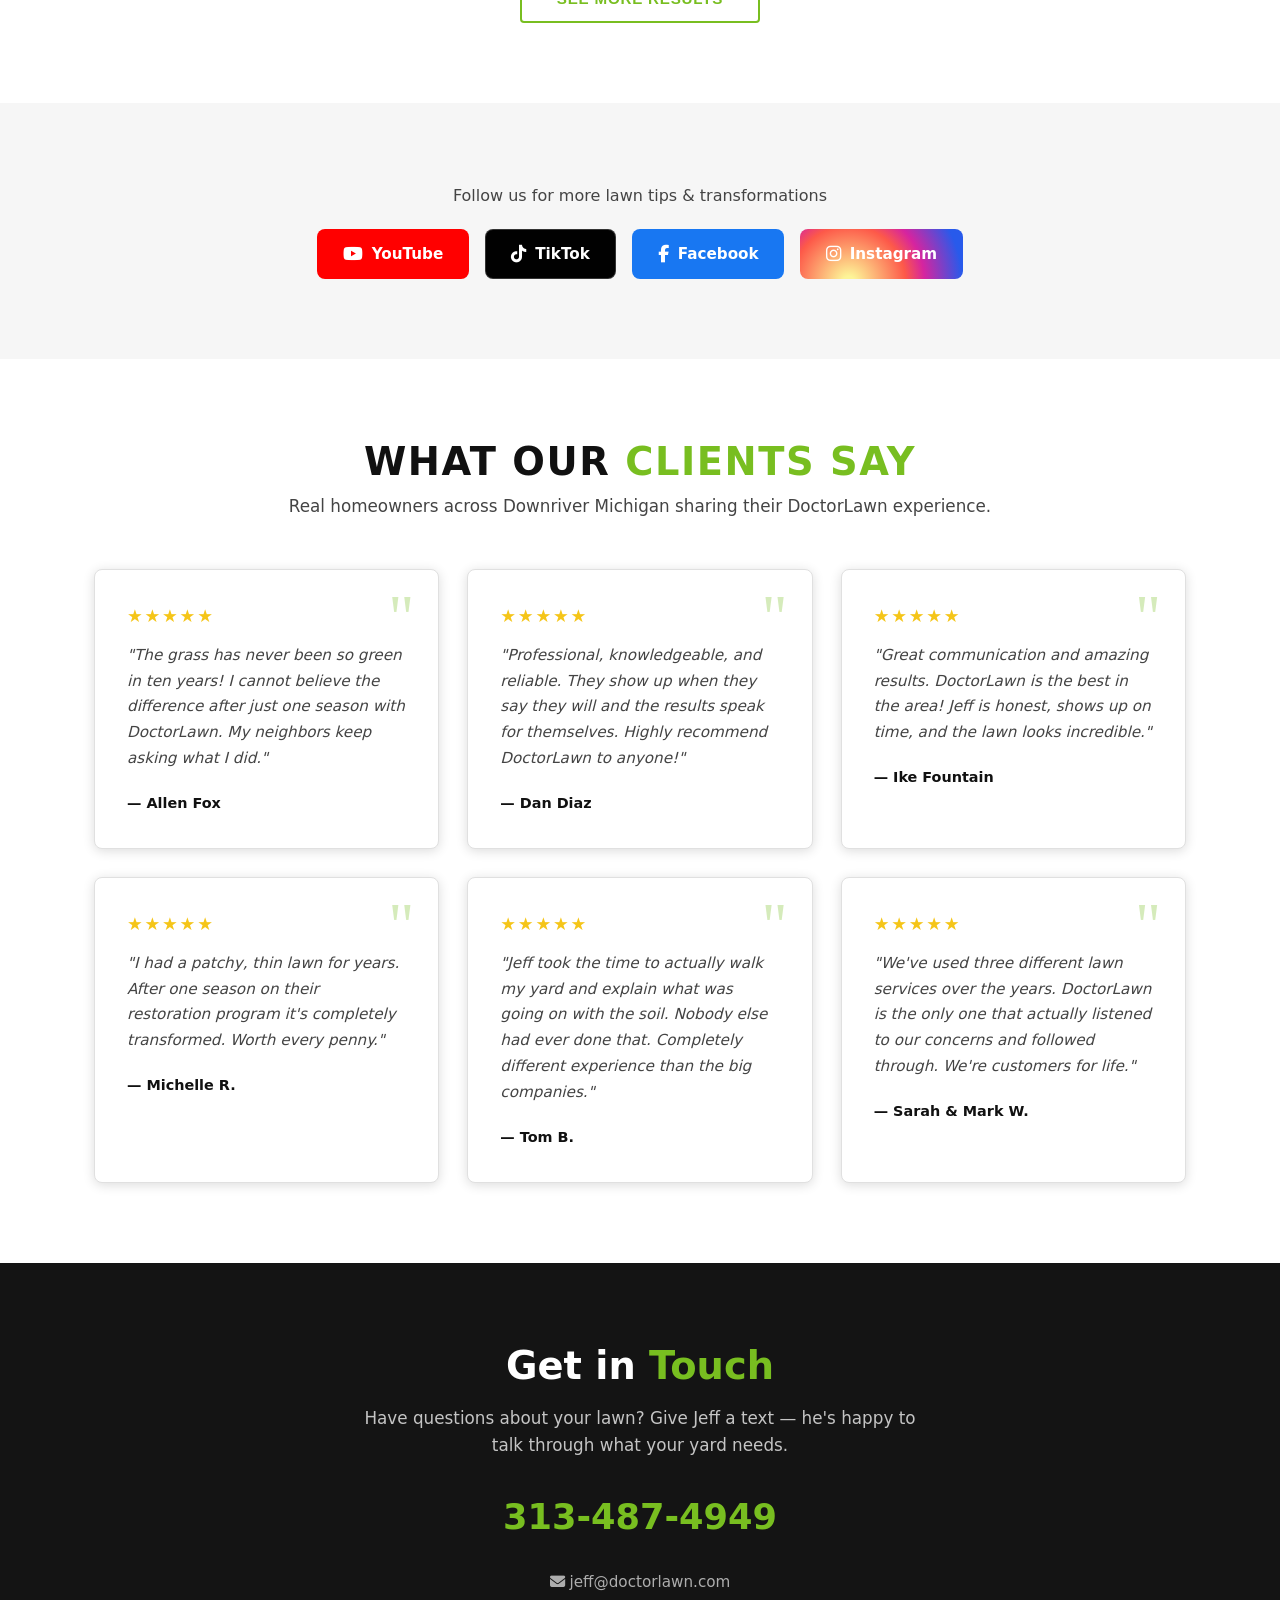
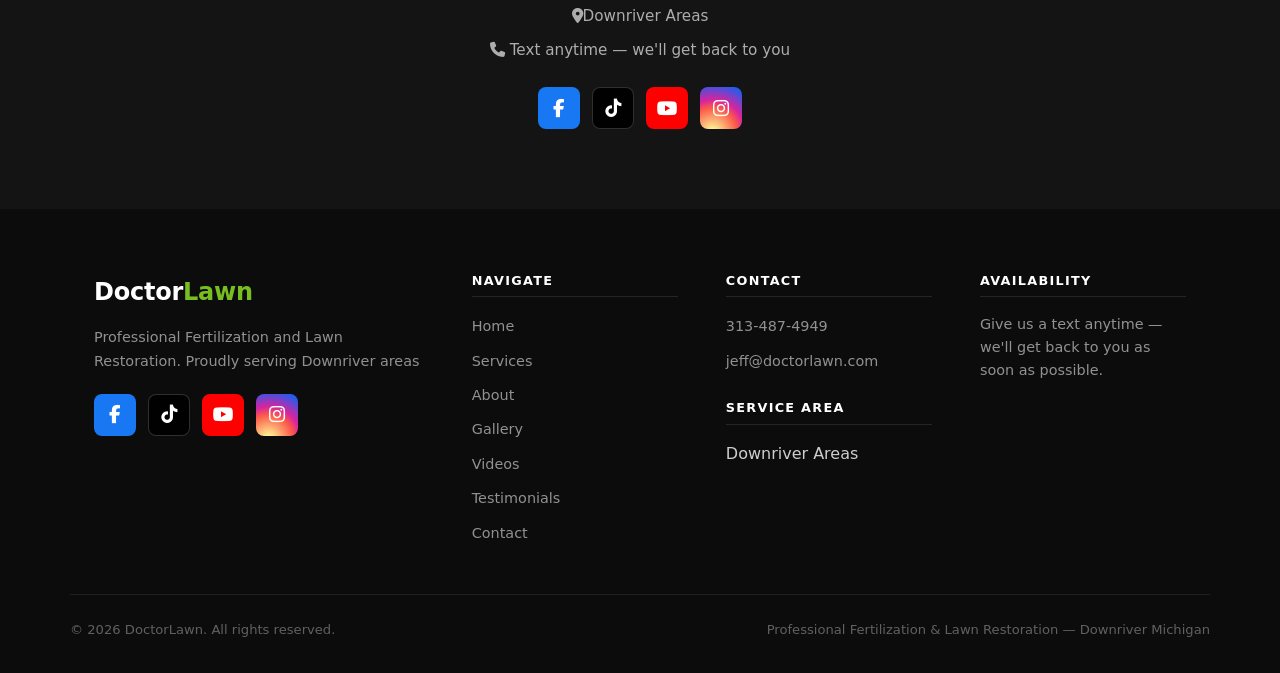
==== commit db03c05a: "Removed extra phone number" ====
--- a/index.html
+++ b/index.html
@@ -43,7 +43,6 @@
             <a href="sms:+13134874949" class="btn btn-green">Text or Call Us: 313-487-4949</a>
             <a href="#services" class="btn btn-outline-white">Our Services</a>
           </div>
-          <div class="hero-phone"><a href="tel:+13134874949">313-487-4949</a></div>
         </div>
         <div class="hero-image-side">
           <img src="images/green-grass-bare-feet.png" alt="Green Grass Bare Feet — DoctorLawn" class="hero-tagline-img">
